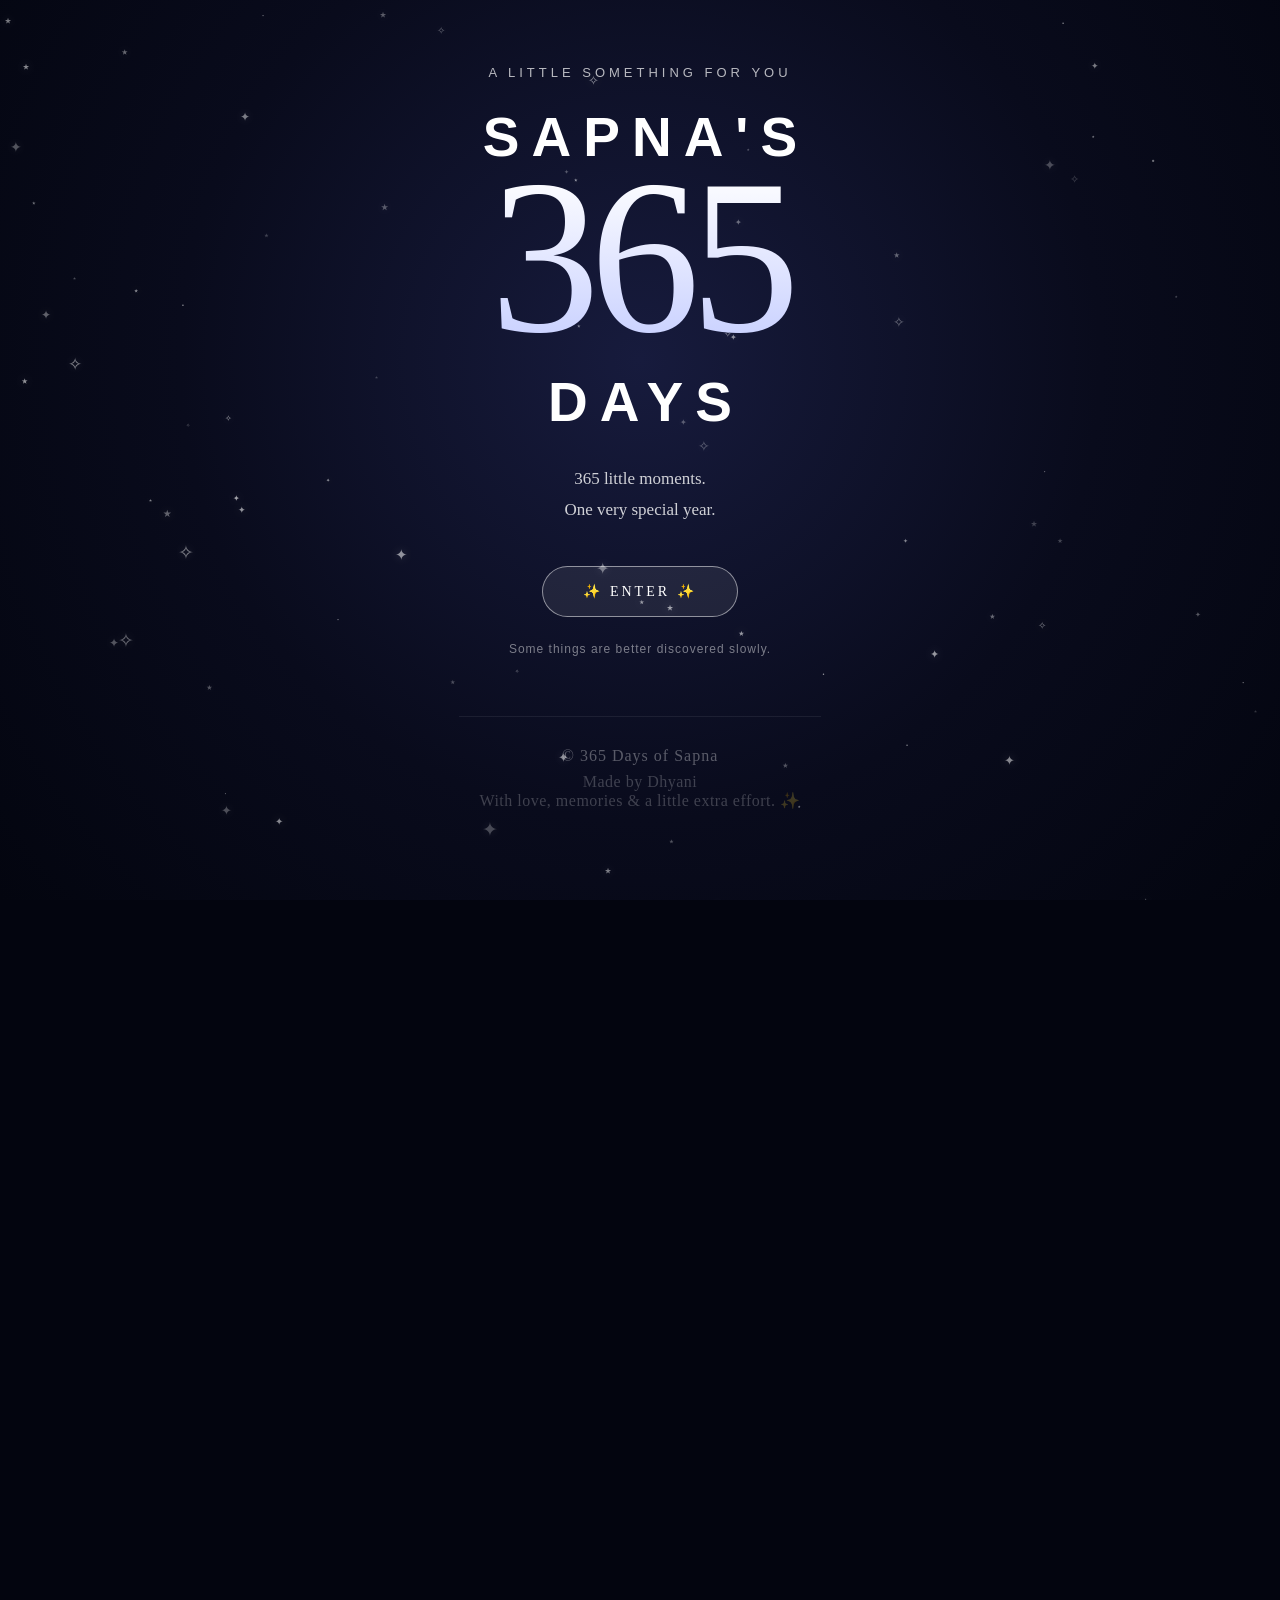
==== index.html @ 316f8551 "Secret Home Navigation Button" ====
<!DOCTYPE html>

<html lang="en">

<head>


<meta charset="UTF-8">

<meta name="viewport" content="width=device-width, initial-scale=1.0">

<title>365 Days of Sapna</title>

<link rel="stylesheet" href="style.css">


</head>

<body>


<!-- =========================
     LANDING PAGE
     ========================= -->

<main class="landing-page">

    <div class="stars"></div>

    <section class="intro">

        <p class="small-text">
            A little something for you
        </p>

        <h2>
            SAPNA'S
        </h2>

        <h1>
            365
        </h1>

        <h2>
            DAYS
        </h2>

        <p class="subtitle">
            365 little moments.<br>
            <!-- 365 little surprises.<br> -->
            One very special year.
        </p>

        <button id="enterButton">
            ✨ ENTER ✨
        </button>

        <p class="secret-text">
            Some things are better discovered slowly.
        </p>

        <footer class="site-footer">

            <p>
                © 365 Days of Sapna
            </p>

            <p class="footer-credit">
                Made by Dhyani <br>
                With love, memories & a little extra effort. ✨
            </p>

        </footer>

    </section>

</main>



<!-- =========================
     SECRET HOME
     ========================= -->

<section id="secretHome" class="secret-home">

    <div class="home-stars"></div>

    <div class="home-content">

        <!-- WELCOME -->

        <p class="welcome-small">
            Welcome to your little corner of the internet
        </p>

        <h1>
            This is<br>
            <span>ours.</span>
        </h1>

        <p class="welcome-message">
            I could have given you something that lasts a day.
            <br>
            Instead, I wanted to give you a whole year.
        </p>

        <div class="home-line"></div>



        <!-- =========================
             YEAR PROGRESS
             ========================= -->

        <div class="progress-section">

            <p class="progress-label">
                OUR YEAR
            </p>

            <div class="progress-number">

                <span id="unlockedCount">
                    1
                </span>

                <span class="progress-total">
                    / 365
                </span>

            </div>

            <div class="progress-bar">

                <div id="progressFill"></div>

            </div>

            <p class="progress-text">
                little moments unlocked
            </p>

        </div>



        <!-- =========================
             TODAY'S SURPRISE
             ========================= -->

        <div class="today-surprise">

            <p class="today-label">
                ✦ TODAY'S LITTLE SURPRISE ✦
            </p>

            <div class="today-day">
                DAY <span id="todayDay">1</span>
            </div>

            <div class="today-icon">
                🎁
            </div>

            <h2 id="todayTitle">
                Something is waiting for you...
            </h2>

            <p id="todayDescription">
                A tiny surprise for today. 💌
            </p>

            <button id="todayButton" class="today-button">
                OPEN TODAY'S SURPRISE ✨
            </button>

        </div>



        <!-- =========================
             EXPLORE YEAR
             ========================= -->

        <button id="daysButton" class="days-button">
            📅 EXPLORE YEAR
        </button>



        <!-- =========================
             OPEN WHEN
             ========================= -->

        <section class="open-when-section">

            <p class="section-label">
                ✦ A FEW LETTERS FOR YOU ✦
            </p>

            <h2>
                Open When...
            </h2>

            <p class="section-intro">
                For the days when you need a little something.
            </p>

            <div class="letters-grid">


                <button class="letter-card" data-letter="sad">

                    <span class="letter-icon">
                        💌
                    </span>

                    <span class="letter-title">
                        You're feeling sad
                    </span>

                    <span class="letter-hint">
                        open me gently
                    </span>

                </button>



                <button class="letter-card" data-letter="happy">

                    <span class="letter-icon">
                        🌷
                    </span>

                    <span class="letter-title">
                        You're really happy
                    </span>

                    <span class="letter-hint">
                        save some of it for me
                    </span>

                </button>



                <button class="letter-card" data-letter="angry">

                    <span class="letter-icon">
                        🌙
                    </span>

                    <span class="letter-title">
                        You're angry
                    </span>

                    <span class="letter-hint">
                        read this after you breathe
                    </span>

                </button>



                <button class="letter-card" data-letter="missing">

                    <span class="letter-icon">
                        🫶
                    </span>

                    <span class="letter-title">
                        You miss me
                    </span>

                    <span class="letter-hint">
                        just a little reminder
                    </span>

                </button>



                <button class="letter-card" data-letter="celebrating">

                    <span class="letter-icon">
                        🥂
                    </span>

                    <span class="letter-title">
                        You have something to celebrate
                    </span>

                    <span class="letter-hint">
                        this deserves a smile
                    </span>

                </button>



                <button class="letter-card" data-letter="reminder">

                    <span class="letter-icon">
                        ✨
                    </span>

                    <span class="letter-title">
                        You need a reminder
                    </span>

                    <span class="letter-hint">
                        of how wonderful you are
                    </span>

                </button>


            </div>

        </section>



        <!-- =========================
             MEMORY MUSEUM
             ========================= -->

        <section class="memory-museum-section">

            <p class="section-label">
                ✦ OUR LITTLE ARCHIVE ✦
            </p>

            <h2>
                Memory Museum
            </h2>

            <div class="museum-search">

                <span class="museum-search-icon">
                    🔍
                </span>

                <input
                    type="text"
                    id="memorySearch"
                    placeholder="Search our memories..."
                    autocomplete="off"
                >

                <button
                    id="clearMemorySearch"
                    class="clear-memory-search"
                    type="button"
                >
                    ×
                </button>

            </div>

            <p class="section-intro">
                A collection of little moments you decided to keep.
            </p>


            <div id="memoryMuseum" class="memory-museum">

                <div class="empty-museum">

                    <div class="empty-museum-icon">
                        🏛️
                    </div>

                    <h3>
                        Nothing here yet...
                    </h3>

                    <p>
                        Your little memories will slowly find their way here.
                    </p>

                </div>

            </div>

        </section>



        <!-- =========================
             OUR SOUNDTRACK
             ========================= -->

        <section class="soundtrack-section">

            <p class="section-label">
                ✦ THE SOUNDTRACK OF US ✦
            </p>

            <h2>
                Our Soundtrack
            </h2>

            <p class="section-intro">
                I didn't want to choose songs for us.
                I wanted to see which ones you would choose.
            </p>


            <div class="soundtrack-note">

                <div class="soundtrack-icon">
                    🎧
                </div>

                <p>
                    Add a song whenever you find one that
                    reminds you of a moment, a mood, a day,
                    or absolutely nothing at all. 😂
                </p>

            </div>


            <button id="addSongButton" class="add-song-button">
                ＋ ADD A SONG
            </button>


            <div id="soundtrackList" class="soundtrack-list">

                <div class="empty-soundtrack">

                    <div class="empty-soundtrack-icon">
                        🎵
                    </div>

                    <h3>
                        Our first song is waiting...
                    </h3>

                    <p>
                        Maybe you'll find it today.
                    </p>

                </div>

            </div>

        </section>



        <!-- =========================
             OUR LITTLE BUCKET LIST
             ========================= -->

        <section class="bucket-list-section">

            <p class="section-label">
                ✦ THINGS WE SHOULD DO SOMEDAY ✦
            </p>

            <h2>
                Our Little Bucket List
            </h2>

            <p class="section-intro">
                Some plans are better when neither person
                knows exactly when they'll happen.
            </p>


            <div class="bucket-card">

                <div class="bucket-icon">
                    🪣
                </div>

                <h3>
                    OUR BUCKET LIST
                </h3>

                <p class="bucket-intro">
                    What should we do together before
                    this year ends?
                </p>


                <div class="bucket-progress">

                    <span id="bucketProgressText">
                        0 / 0 completed
                    </span>

                    <div class="bucket-progress-bar">

                        <div
                            id="bucketProgressFill"
                            class="bucket-progress-fill"
                        ></div>

                    </div>

                </div>


                <button
                    id="addBucketItem"
                    class="add-bucket-button"
                >
                    ＋ ADD SOMETHING
                </button>

            </div>



            <div id="bucketList" class="bucket-list">

                <div class="empty-bucket">

                    <div class="empty-bucket-icon">
                        ✨
                    </div>

                    <h3>
                        Nothing on the list yet...
                    </h3>

                    <p>
                        Maybe your first adventure is
                        waiting to be added.
                    </p>

                </div>

            </div>

        </section>



        <!-- =========================
             YEAR STATISTICS
             ========================= -->

        <section class="year-stats-section">

            <p class="section-label">
                ✦ OUR YEAR IN NUMBERS ✦
            </p>

            <h2>
                Little Things We Collected
            </h2>

            <p class="section-intro">
                Somehow, all these little moments
                became a whole year.
            </p>


            <div class="stats-grid">

                <!-- DAYS UNLOCKED -->

                <div class="stat-card">

                    <div class="stat-icon">
                        📅
                    </div>

                    <span
                        id="statsDaysUnlocked"
                        class="stat-number"
                    >
                        0
                    </span>

                    <p class="stat-label">
                        DAYS UNLOCKED
                    </p>

                </div>


                <!-- MEMORIES -->

                <div class="stat-card">

                    <div class="stat-icon">
                        💌
                    </div>

                    <span
                        id="statsMemories"
                        class="stat-number"
                    >
                        0
                    </span>

                    <p class="stat-label">
                        MEMORIES MADE
                    </p>

                </div>


                <!-- PHOTOS -->

                <div class="stat-card">

                    <div class="stat-icon">
                        📸
                    </div>

                    <span
                        id="statsPhotos"
                        class="stat-number"
                    >
                        0
                    </span>

                    <p class="stat-label">
                        PHOTOS COLLECTED
                    </p>

                </div>


                <!-- SONGS -->

                <div class="stat-card">

                    <div class="stat-icon">
                        🎵
                    </div>

                    <span
                        id="statsSongs"
                        class="stat-number"
                    >
                        0
                    </span>

                    <p class="stat-label">
                        SONGS ADDED
                    </p>

                </div>


                <!-- COMPLETED PLANS -->

                <div class="stat-card">

                    <div class="stat-icon">
                        🪣
                    </div>

                    <span
                        id="statsPlansCompleted"
                        class="stat-number"
                    >
                        0
                    </span>

                    <p class="stat-label">
                        PLANS COMPLETED
                    </p>

                </div>


                <!-- PLANS WAITING -->

                <div class="stat-card">

                    <div class="stat-icon">
                        ✨
                    </div>

                    <span
                        id="statsPlansWaiting"
                        class="stat-number"
                    >
                        0
                    </span>

                    <p class="stat-label">
                        PLANS WAITING
                    </p>

                </div>

            </div>


            <!-- YEAR PROGRESS -->

            <div class="year-progress-card">

                <div class="year-progress-heading">

                    <span>
                        OUR YEAR
                    </span>

                    <span id="statsYearProgress">
                        0 / 365
                    </span>

                </div>

                <div class="year-progress-track">

                    <div
                        id="statsYearProgressFill"
                        class="year-progress-fill"
                    ></div>

                </div>

                <p>
                    One little day at a time. ✨
                </p>

            </div>

        </section>



        <!-- =========================
             BACKUP & RESTORE
             ========================= -->

        <section class="backup-section">

            <p class="section-label">
                ✦ KEEP OUR YEAR SAFE ✦
            </p>

            <h2>
                Our Little Time Capsule
            </h2>

            <p class="section-intro">
                This little corner lives in your browser,
                so you can save a copy of everything we've
                collected here.
            </p>

            <div class="backup-card">

                <div class="backup-icon">
                    💾
                </div>

                <h3>
                    SAVE OUR YEAR
                </h3>

                <p class="backup-description">
                    Keep a backup of your memories, photos,
                    songs and bucket-list plans.
                </p>

                <button
                    id="backupButton"
                    class="backup-button"
                >
                    💾 BACK UP OUR YEAR
                </button>

                <button
                    id="restoreButton"
                    class="restore-button"
                >
                    ↩ RESTORE A BACKUP
                </button>

                <input
                    type="file"
                    id="restoreFile"
                    accept=".json"
                    hidden
                >

                <p
                    id="backupStatus"
                    class="backup-status"
                ></p>

            </div>

        </section>



        <!-- =========================
             DAY 365 FINALE
             ========================= -->

        <section
            id="finaleSection"
            class="finale-section"
        >

            <div class="finale-card">


                <p class="section-label">
                    ✦ THE LAST PAGE ✦
                </p>


                <div class="finale-icon">
                    🎉
                </div>


                <p class="finale-day">
                    DAY 365
                </p>


                <h2>
                    You made it<br>
                    through the whole year.
                </h2>


                <div class="finale-line"></div>


                <p class="finale-message">

                    365 days ago, this little corner
                    of the internet was just an idea.

                    <br><br>

                    And somehow, it became a whole year
                    of tiny surprises, random thoughts,
                    memories, songs, plans and moments.

                    <br><br>

                    Thank you for being here for all of it. ❤️

                </p>



                <div class="finale-stats">


                    <div class="finale-stat">

                        <span id="finaleMemories">
                            0
                        </span>

                        <small>
                            MEMORIES
                        </small>

                    </div>



                    <div class="finale-stat">

                        <span id="finaleSongs">
                            0
                        </span>

                        <small>
                            SONGS
                        </small>

                    </div>



                    <div class="finale-stat">

                        <span id="finaleBucket">
                            0
                        </span>

                        <small>
                            PLANS COMPLETED
                        </small>

                    </div>


                </div>



                <button
                    id="replayYearButton"
                    class="replay-year-button"
                >
                    ↺ REPLAY OUR YEAR
                </button>



                <p class="finale-footer">

                    Some years are measured in days.<br>

                    This one will be measured in memories. ✨

                </p>


            </div>

        </section>



        <!-- =========================
             COPYRIGHT
             ========================= -->

        <footer class="site-footer">

            <p>
                © 365 Days of Sapna
            </p>

            <p class="footer-credit">
                Made by Dhyani <br>
                With love, memories & a little extra effort. ✨
            </p>

        </footer>


    </div>

    <!-- =========================
     QUICK NAVIGATION
     ========================= -->

<button
    id="quickNavButton"
    class="quick-nav-button"
    type="button"
    aria-label="Open quick navigation"
>
    ☰
</button>

<div
    id="quickNavMenu"
    class="quick-nav-menu"
>

    <div class="quick-nav-header">
        <span>OUR YEAR</span>

        <button
            id="closeQuickNav"
            class="close-quick-nav"
            type="button"
        >
            ×
        </button>
    </div>


    <button
        class="quick-nav-item"
        data-target="today"
    >
        🎁 Today's Surprise
    </button>


    <button
        class="quick-nav-item"
        data-target="days"
    >
        📅 Explore Our Year
    </button>


    <button
        class="quick-nav-item"
        data-target="openWhen"
    >
        💌 Open When...
    </button>


    <button
        class="quick-nav-item"
        data-target="museum"
    >
        🏛️ Memory Museum
    </button>


    <button
        class="quick-nav-item"
        data-target="soundtrack"
    >
        🎧 Our Soundtrack
    </button>


    <button
        class="quick-nav-item"
        data-target="bucket"
    >
        🪣 Bucket List
    </button>


    <button
        class="quick-nav-item"
        data-target="stats"
    >
        📊 Year Statistics
    </button>


    <button
        class="quick-nav-item"
        data-target="backup"
    >
        💾 Time Capsule
    </button>

</div>

</section>





<!-- =========================
     365 DAYS CALENDAR
     ========================= -->

<section id="daysPage" class="days-page">

    <div class="days-header">

        <p class="welcome-small">
            OUR YEAR
        </p>

        <h2>
            365 DAYS OF US
        </h2>

        <p>
            One little surprise at a time.
        </p>


        <div class="calendar-progress">

            <span id="calendarCount">
                1
            </span>

            <span>
                / 365 unlocked
            </span>

        </div>

    </div>


    <div id="monthsContainer"></div>


    <button
        id="backButton"
        class="back-button"
    >
        ← BACK
    </button>

</section>



<!-- =========================
     DAILY SURPRISE MODAL
     ========================= -->

<div
    id="surpriseModal"
    class="surprise-modal"
>

    <div class="surprise-card">


        <button
            id="closeSurprise"
            class="close-surprise"
        >
            ×
        </button>


        <div class="surprise-progress">

            <p class="surprise-day">
                ✦ DAY <span id="surpriseDay">1</span> OF 365 ✦
            </p>

            <div class="surprise-progress-track">

                <div
                    id="surpriseProgressFill"
                    class="surprise-progress-fill"
                ></div>

            </div>

        </div>


        <div class="envelope-icon">
            💌
        </div>


        <h2 id="surpriseTitle">
            A little note for you
        </h2>


        <div class="surprise-line"></div>


        <p
            id="surpriseMessage"
            class="surprise-message"
        >
            This is where your first message will appear.
        </p>


        <p class="surprise-signature">
            — from someone who is very glad you're here
        </p>


        <div class="day-navigation">

            <button
                id="previousDay"
                class="day-nav-button"
            >
                ← PREVIOUS
            </button>

            <span id="navigationDay">
                DAY 1
            </span>

            <button
                id="nextDay"
                class="day-nav-button"
            >
                NEXT →
            </button>

        </div>



        <!-- DAILY MEMORY RESPONSE -->

        <div class="memory-response">

            <div class="response-divider"></div>


            <p class="response-label">
                ✦ YOUR TURN ✦
            </p>


            <h3>
                What do you want to remember about today?
            </h3>


            <textarea
                id="dailyResponse"
                placeholder="Write something for future-you... 💭"
                maxlength="1000"
            ></textarea>


            <label
                for="dailyPhoto"
                class="photo-upload"
            >
                📸 ADD A PHOTO
            </label>


            <input
                type="file"
                id="dailyPhoto"
                accept="image/*"
                hidden
            >


            <p
                id="photoName"
                class="photo-name"
            ></p>


            <img
                id="dailyPhotoPreview"
                class="daily-photo-preview"
                alt="Selected memory photo"
            >


            <button
                id="removePhoto"
                class="remove-photo-button"
            >
                ✕ REMOVE PHOTO
            </button>


            <button
                id="saveMemory"
                class="save-memory-button"
            >
                SAVE THIS MEMORY ✨
            </button>


            <p
                id="memorySaved"
                class="memory-saved"
            >
                ✓ Memory saved
            </p>

        </div>

    </div>

</div>



<!-- =========================
     OPEN WHEN MODAL
     ========================= -->

<div
    id="letterModal"
    class="letter-modal"
>

    <div class="letter-paper">


        <button
            id="closeLetter"
            class="close-letter"
        >
            ×
        </button>


        <p class="letter-small">
            OPEN WHEN...
        </p>


        <div class="letter-envelope">
            💌
        </div>


        <h2 id="letterTitle">
            You're feeling sad
        </h2>


        <div class="letter-divider"></div>


        <p
            id="letterMessage"
            class="letter-message"
        >
            Your letter will appear here.
        </p>


        <p class="letter-signature">
            — always, in one way or another
        </p>

    </div>

</div>



<!-- =========================
     ADD SONG MODAL
     ========================= -->

<div
    id="songModal"
    class="song-modal"
>

    <div class="song-card">


        <button
            id="closeSongModal"
            class="close-song"
        >
            ×
        </button>


        <p class="song-small">
            ✦ ADD TO OUR SOUNDTRACK ✦
        </p>


        <div class="song-big-icon">
            🎵
        </div>


        <h2>
            A song for us
        </h2>


        <p class="song-form-intro">
            Add a song whenever you feel like it.
        </p>


        <input
            type="text"
            id="songTitle"
            class="song-input"
            placeholder="Song title"
            maxlength="100"
        >


        <input
            type="text"
            id="songArtist"
            class="song-input"
            placeholder="Artist"
            maxlength="100"
        >


        <input
            type="url"
            id="songLink"
            class="song-input"
            placeholder="Spotify / YouTube link (optional)"
        >


        <textarea
            id="songReason"
            class="song-reason"
            placeholder="Why did you add this song? 💭"
            maxlength="500"
        ></textarea>


        <button
            id="saveSong"
            class="save-song-button"
        >
            ADD TO OUR SOUNDTRACK ✨
        </button>

    </div>

</div>



<!-- =========================
     BUCKET LIST MODAL
     ========================= -->

<div
    id="bucketModal"
    class="bucket-modal"
>

    <div class="bucket-form-card">


        <button
            id="closeBucketModal"
            class="close-bucket"
        >
            ×
        </button>


        <p class="bucket-small">
            ✦ ADD TO OUR BUCKET LIST ✦
        </p>


        <div class="bucket-big-icon">
            🪣
        </div>


        <h2>
            Something we should do
        </h2>


        <p class="bucket-form-intro">
            What is one thing you'd love
            for us to do together?
        </p>


        <textarea
            id="bucketItemInput"
            class="bucket-item-input"
            placeholder="Write your idea here... ✨"
            maxlength="200"
        ></textarea>


        <button
            id="saveBucketItem"
            class="save-bucket-button"
        >
            ADD TO OUR LIST ✨
        </button>

    </div>

</div>



<!-- =========================
     JAVASCRIPT
     ========================= -->

<script src="data/surprises.js"></script>

<script src="script.js"></script>

</body>

</html>
---- style.css ----
/* =========================
   GLOBAL
========================= */

* {
    margin: 0;
    padding: 0;
    box-sizing: border-box;
}

html {
    scroll-behavior: smooth;
}

body {
    margin: 0;
    min-height: 100vh;
    font-family: Georgia, serif;
    color: white;
    background: #03050f;
}


/* =========================
   LANDING PAGE
========================= */

.landing-page {
    position: fixed;
    inset: 0;
    width: 100%;
    height: 100vh;

    display: flex;
    align-items: center;
    justify-content: center;

    overflow: hidden;

    background:
        radial-gradient(circle at 50% 40%,
            #171b3d 0%,
            #090b1c 55%,
            #03050f 100%);

    z-index: 1;

    opacity: 1;
    visibility: visible;

    transition:
        opacity 0.8s ease,
        visibility 0.8s ease;
}

.landing-page.hidden {
    opacity: 0;
    visibility: hidden;
    pointer-events: none;
}


/* =========================
   LANDING CONTENT
========================= */

.intro {
    position: relative;
    z-index: 2;

    text-align: center;
    padding: 30px;

    animation: fadeIn 2s ease;
}

.small-text {
    font-family: Arial, sans-serif;
    font-size: 13px;
    letter-spacing: 4px;
    text-transform: uppercase;
    opacity: 0.7;
    margin-bottom: 20px;
}

/* .intro h1 {
    font-size: clamp(110px, 25vw, 220px);
    line-height: 0.8;
    font-weight: normal;
    letter-spacing: -10px;

    background: linear-gradient(180deg,
            #ffffff,
            #c8d0ff);

    -webkit-background-clip: text;
    -webkit-text-fill-color: transparent;
} */

.intro h1 {
    font-family: inherit;
    font-size: clamp(110px, 25vw, 220px);
    line-height: 0.8;
    font-weight: normal;
    letter-spacing: -10px;

    background: linear-gradient(180deg,
            #ffffff,
            #c8d0ff);

    -webkit-background-clip: text;
    -webkit-text-fill-color: transparent;
    background-clip: text;
}

.intro h2 {
    font-family: Arial, sans-serif;
    font-size: clamp(25px, 6vw, 55px);
    letter-spacing: 12px;
    margin-top: 25px;
    margin-left: 12px;
}

.subtitle {
    font-size: 17px;
    line-height: 1.8;
    opacity: 0.8;
    margin-top: 30px;
}


/* =========================
   BUTTONS
========================= */

button {
    margin-top: 40px;
    padding: 16px 40px;

    border: 1px solid rgba(255, 255, 255, 0.5);
    border-radius: 50px;

    background: rgba(255, 255, 255, 0.08);
    color: white;

    font-family: inherit;
    font-size: 14px;
    letter-spacing: 3px;

    cursor: pointer;

    transition: all 0.3s ease;
}

button:hover {
    background: rgba(255, 255, 255, 0.2);
    transform: scale(1.08);

    box-shadow:
        0 0 30px rgba(255, 255, 255, 0.15);
}

.secret-text {
    margin-top: 25px;
    font-size: 12px;
    opacity: 0.45;

    font-family: Arial, sans-serif;
    letter-spacing: 1px;
}


/* =========================
   LANDING PAGE STARS
   ========================= */

.stars {
    position: absolute;
    inset: 0;

    width: 100%;
    height: 100%;

    overflow: hidden;
    pointer-events: none;

    z-index: 0;
}

.star {
    position: absolute;

    color: #ffffff;

    font-size: var(--star-size);
    opacity: var(--star-opacity);

    animation:
        starFloat var(--star-duration) ease-in-out infinite;

    animation-delay: var(--star-delay);

    text-shadow:
        0 0 8px rgba(255, 255, 255, 0.35);
}


/* Different star shapes */

.star:nth-child(3n) {
    color: rgba(255, 255, 255, 0.9);
}

.star:nth-child(4n) {
    font-size: calc(var(--star-size) * 0.7);
}

.star:nth-child(5n) {
    font-size: calc(var(--star-size) * 1.25);
}


/* Gentle floating movement */

@keyframes starFloat {

    0%,
    100% {
        transform: translate3d(0, 0, 0);
    }

    50% {
        transform: translate3d(var(--float-x),
                var(--float-y),
                0);
    }

}


/* =========================
   SECRET HOME
========================= */

/* =========================
   SECRET HOME
   ========================= */

.secret-home {

    position: fixed;
    inset: 0;

    width: 100%;
    height: 100%;

    display: block;

    padding: 60px 20px;

    box-sizing: border-box;

    overflow-y: auto;
    overflow-x: hidden;

    background:
        radial-gradient(circle at top,
            #171b3d 0%,
            #090b1c 55%,
            #03050f 100%);

    opacity: 0;
    visibility: hidden;
    pointer-events: none;

    z-index: 10;

    transition:
        opacity 0.8s ease,
        visibility 0.8s ease;
}

.secret-home.active {

    opacity: 1;
    visibility: visible;
    pointer-events: auto;
}

.secret-home.active {
    opacity: 1;
    visibility: visible;
    pointer-events: auto;
}


/* =========================
   SECRET HOME CONTENT
========================= */

.home-content {
    width: min(900px, 100%);

    max-width: 900px;

    padding: 30px;

    text-align: center;

    margin: 0 auto;

    box-sizing: border-box;
}

.welcome-small {
    font-family: Arial, sans-serif;

    font-size: 12px;
    letter-spacing: 3px;

    text-transform: uppercase;

    opacity: 0.55;

    margin-bottom: 30px;
}

.home-content h1 {
    font-size: clamp(55px, 12vw, 110px);

    line-height: 0.95;

    letter-spacing: -3px;

    font-weight: normal;

    background: linear-gradient(180deg,
            #ffffff,
            #b9c3ff);

    -webkit-background-clip: text;
    -webkit-text-fill-color: transparent;
}

.home-content h1 span {
    font-style: italic;
}

.welcome-message {
    margin-top: 35px;

    font-size: 17px;
    line-height: 1.8;

    opacity: 0.75;
}

.home-line {
    width: 60px;
    height: 1px;

    background: rgba(255, 255, 255, 0.4);

    margin: 35px auto;
}


/* =========================
   PROGRESS
========================= */

.progress-section {
    margin-top: 30px;
}

.progress-label {
    font-family: Arial, sans-serif;

    font-size: 11px;
    letter-spacing: 4px;

    opacity: 0.45;
}

.progress-number {
    margin-top: 10px;

    font-family: Arial, sans-serif;
    font-size: 32px;
}

.progress-total {
    opacity: 0.35;
}

.progress-bar {
    width: min(300px, 80vw);
    height: 4px;

    background: rgba(255, 255, 255, 0.1);

    border-radius: 10px;

    margin: 15px auto;

    overflow: hidden;
}

#progressFill {
    height: 100%;
    width: 0%;

    background: white;

    transition: width 0.8s ease;
}

.progress-text {
    font-size: 11px;
    opacity: 0.35;
}

.days-button {
    margin-top: 35px;
}

.coming-soon {
    margin-top: 30px;

    font-size: 13px;
    letter-spacing: 1px;

    opacity: 0.4;
}


/* =========================
   TODAY'S SURPRISE
========================= */

.today-surprise {
    width: min(500px, 100%);

    margin: 45px auto 20px;

    padding: 35px 25px;

    text-align: center;

    border-radius: 28px;

    background: rgba(255, 255, 255, 0.055);

    border: 1px solid rgba(255, 255, 255, 0.15);

    box-shadow:
        0 20px 60px rgba(0, 0, 0, 0.25),
        0 0 35px rgba(160, 140, 255, 0.08);

    backdrop-filter: blur(10px);
}

.today-label {
    font-size: 0.7rem;

    letter-spacing: 3px;

    opacity: 0.6;

    margin-bottom: 18px;
}

.today-day {
    font-size: 0.9rem;

    letter-spacing: 2px;

    opacity: 0.7;
}

.today-icon {
    font-size: 3.5rem;

    margin: 15px 0;
}

.today-surprise h2 {
    font-size: 1.5rem;

    margin-bottom: 10px;
}

.today-surprise>p:not(.today-label) {
    color: rgba(255, 255, 255, 0.65);
}

.today-button {
    margin-top: 22px;

    padding: 13px 24px;

    border: 1px solid rgba(255, 255, 255, 0.25);

    border-radius: 30px;

    background: rgba(255, 255, 255, 0.1);

    color: white;

    font-family: inherit;

    cursor: pointer;

    transition: all 0.3s ease;
}

.today-button:hover {
    transform: translateY(-3px);

    background: rgba(255, 255, 255, 0.17);

    box-shadow:
        0 10px 30px rgba(0, 0, 0, 0.25),
        0 0 25px rgba(170, 150, 255, 0.2);
}

.today-button:active {
    transform: scale(0.96);
}


/* =========================
   365 DAYS PAGE
========================= */

.days-page {
    position: fixed;
    inset: 0;

    width: 100%;
    height: 100vh;

    background:
        radial-gradient(circle at 20% 10%,
            #303c6c,
            transparent 35%),
        #080b19;

    color: white;

    overflow-y: auto;
    overflow-x: hidden;

    padding: 50px 25px 100px;

    opacity: 0;
    visibility: hidden;

    transform: translateY(30px);

    transition:
        opacity 0.8s ease,
        transform 0.8s ease,
        visibility 0.8s;

    z-index: 20;
}

.days-page.active {
    opacity: 1;
    visibility: visible;

    transform: translateY(0);
}


/* =========================
   DAYS HEADER
========================= */

.days-header {
    text-align: center;

    max-width: 700px;

    margin: 0 auto 50px;
}

.days-header h1 {
    font-family: Georgia, serif;

    font-size: clamp(35px, 8vw, 65px);

    font-weight: normal;

    letter-spacing: 5px;

    margin: 20px 0;
}

.days-header p {
    opacity: 0.6;
}

.days-header span {
    opacity: 0.6;
}


/* =========================
   CALENDAR PROGRESS
========================= */

.calendar-progress {
    margin-top: 25px;

    font-family: Arial, sans-serif;

    font-size: 13px;

    letter-spacing: 2px;

    opacity: 0.7;
}


/* =========================
   MONTH CONTAINER
========================= */

#monthsContainer {
    width: min(1000px, 100%);

    margin: 40px auto;
}


/* =========================
   MONTH
========================= */

.month-section {
    margin-bottom: 60px;

    text-align: center;
}

.month-section h2 {
    font-family: Georgia, serif;

    font-size: 2rem;

    font-weight: normal;

    letter-spacing: 2px;

    margin-bottom: 8px;

    color: white;
}

.month-section>p {
    color: rgba(255, 255, 255, 0.6);

    font-size: 0.95rem;

    margin-bottom: 25px;
}


/* =========================
   MONTH GRID
========================= */

.month-grid {
    display: grid;

    grid-template-columns: repeat(7, 1fr);

    gap: 10px;

    max-width: 650px;

    margin: auto;
}


/* =========================
   DAY CARD
========================= */

.month-grid .day {
    position: relative;

    min-height: 85px;

    padding: 12px 6px;

    border-radius: 18px;

    display: flex;

    flex-direction: column;

    align-items: center;

    justify-content: center;

    transition:
        transform 0.3s ease,
        box-shadow 0.3s ease,
        border-color 0.3s ease,
        background 0.3s ease;

    overflow: hidden;
}


/* =========================
   DAY NUMBER
========================= */

.month-grid .day-number {
    font-family: Arial, sans-serif;

    font-size: 1.25rem;

    font-weight: 600;

    line-height: 1;

    margin-bottom: 4px;
}


/* =========================
   DAY LABEL
========================= */

.month-grid .day small {
    font-size: 0.55rem;

    letter-spacing: 1px;

    text-transform: uppercase;

    opacity: 0.55;

    margin-bottom: 5px;
}


/* =========================
   DAY ICON
========================= */

.month-grid .day-icon {
    font-size: 1.15rem;

    line-height: 1;
}


/* =========================
   UNLOCKED DAY
========================= */

.month-grid .day.unlocked {
    cursor: pointer;

    background: rgba(255, 255, 255, 0.08);

    border: 1px solid rgba(255, 255, 255, 0.22);

    box-shadow:
        0 8px 25px rgba(0, 0, 0, 0.25),
        0 0 18px rgba(150, 130, 255, 0.12);
}

.month-grid .day.unlocked:hover {
    transform: translateY(-6px) scale(1.04);

    background: rgba(255, 255, 255, 0.14);

    border-color: rgba(255, 255, 255, 0.45);

    box-shadow:
        0 15px 35px rgba(0, 0, 0, 0.35),
        0 0 30px rgba(170, 150, 255, 0.25);
}

.month-grid .day.unlocked:active {
    transform: scale(0.94);
}

.month-grid .day.unlocked::before {
    content: "";

    position: absolute;

    width: 45px;
    height: 45px;

    border-radius: 50%;

    background: rgba(180, 160, 255, 0.12);

    filter: blur(15px);

    pointer-events: none;
}


/* =========================
   LOCKED DAY
========================= */

.month-grid .day.locked {
    opacity: 0.42;

    cursor: not-allowed;

    background: rgba(255, 255, 255, 0.025);

    border: 1px solid rgba(255, 255, 255, 0.08);
}


/* =========================
   BACK BUTTON
========================= */

/* .back-button {
    display: block;

    margin: 0 auto 35px;

    padding: 12px 30px;

    background: transparent;

    border: 1px solid rgba(255, 255, 255, 0.2);

    color: white;

    border-radius: 30px;

    cursor: pointer;

    letter-spacing: 2px;
} */

.back-button {

    position: fixed;

    top: 20px;
    left: 20px;

    display: block;

    padding: 11px 22px;

    background: rgba(23, 28, 53, 0.88);

    border: 1px solid rgba(255, 255, 255, 0.25);

    color: white;

    border-radius: 30px;

    cursor: pointer;

    letter-spacing: 2px;

    z-index: 100;

    backdrop-filter: blur(10px);

    box-shadow:
        0 4px 20px rgba(0, 0, 0, 0.25);

}

@media (max-width: 600px) {

    .back-button {

        top: 15px;
        left: 15px;

        padding: 10px 18px;

        font-size: 0.8rem;

    }

}


/* =========================
   DAILY SURPRISE MODAL
========================= */

.surprise-modal {
    position: fixed;

    inset: 0;

    background: rgba(3, 5, 15, 0.92);

    backdrop-filter: blur(12px);

    display: flex;

    align-items: center;

    justify-content: center;

    padding: 25px;

    opacity: 0;

    visibility: hidden;

    transition: all 0.5s ease;

    z-index: 100;
}

.surprise-modal.active {
    opacity: 1;

    visibility: visible;
}


/* =========================
   SURPRISE CARD
========================= */

.surprise-card {
    position: relative;

    width: min(500px, 100%);

    padding: 55px 40px;

    text-align: center;

    border-radius: 25px;

    background: #171c35;

    border: 1px solid rgba(255, 255, 255, 0.25);

    box-shadow:
        0 30px 80px rgba(0, 0, 0, 0.7),
        0 0 40px rgba(100, 110, 180, 0.15);

    transform: translateY(25px) scale(0.95);

    transition: all 0.5s ease;

    color: #ffffff;

    max-height: 85vh;

    overflow-y: auto;

    box-sizing: border-box;

}

.surprise-modal.active .surprise-card {
    transform: translateY(0) scale(1);
}


/* =========================
   CLOSE SURPRISE
========================= */

.close-surprise {
    position: absolute;

    top: 15px;
    right: 20px;

    width: 35px;
    height: 35px;

    margin: 0;
    padding: 0;

    border: none;

    background: transparent;

    font-size: 28px;

    color: white;

    opacity: 0.5;
}

.close-surprise:hover {
    opacity: 1;

    transform: none;

    box-shadow: none;
}


/* =========================
   SURPRISE CONTENT
========================= */

.surprise-day {
    font-family: Arial, sans-serif;

    font-size: 11px;

    letter-spacing: 4px;

    opacity: 0.45;
}

.envelope-icon {
    font-size: 55px;

    margin: 25px 0;

    animation: envelopeFloat 3s ease-in-out infinite;
}

.surprise-card h2 {
    font-family: Georgia, serif;

    font-size: 30px;

    font-weight: normal;

    letter-spacing: 0;

    margin: 0;
}

.surprise-line {
    width: 50px;

    height: 1px;

    background: rgba(255, 255, 255, 0.3);

    margin: 25px auto;
}

.surprise-message {
    font-family: Georgia, serif;

    font-size: 18px;

    line-height: 1.9;

    color: rgba(255, 255, 255, 0.9);

    opacity: 1;

    max-width: 400px;

    margin: auto;
}

.surprise-signature {
    margin-top: 30px;

    font-size: 12px;

    font-style: italic;

    opacity: 0.4;
}


/* =========================
   ANIMATIONS
========================= */

@keyframes fadeIn {

    from {
        opacity: 0;

        transform: translateY(20px);
    }

    to {
        opacity: 1;

        transform: translateY(0);
    }
}

@keyframes floatStars {

    0%,
    100% {
        transform: translateY(0);
    }

    50% {
        transform: translateY(-15px);
    }
}

@keyframes envelopeFloat {

    0%,
    100% {
        transform: translateY(0);
    }

    50% {
        transform: translateY(-8px);
    }
}


/* =========================
   MOBILE
========================= */

@media (max-width: 600px) {

    .intro {
        padding: 20px;
    }

    /* .intro h1 {
        font-size: clamp(90px, 25vw, 150px);

        letter-spacing: -6px;
    } */

    @media (max-width: 600px) {

        /* .intro h1 {
            font-family: inherit;
            font-size: clamp(90px, 25vw, 150px);
            letter-spacing: -6px;
        } */

        @media (max-width: 600px) {

            .intro h1 {
                font-family: inherit;
                font-size: 170px;
                line-height: 0.72;
                font-weight: normal;
                letter-spacing: -10px;

                background: linear-gradient(180deg,
                        #ffffff,
                        #c8d0ff);

                -webkit-background-clip: text;
                -webkit-text-fill-color: transparent;
                background-clip: text;

                white-space: nowrap;
                transform: scaleX(1.05);
            }

        }

    }

    .intro h2 {
        font-size: clamp(20px, 6vw, 35px);

        letter-spacing: 7px;

        margin-left: 7px;
    }

    .subtitle {
        font-size: 15px;
    }

    button {
        padding: 14px 35px;
    }


    /* Secret home */

    .secret-home {
        padding: 40px 15px;
    }

    .home-content {
        padding: 20px 10px;
    }

    .home-content h1 {
        font-size: clamp(45px, 12vw, 80px);
    }

    .welcome-message {
        font-size: 15px;
    }


    /* Today's surprise */

    .today-surprise {
        margin-top: 30px;

        padding: 28px 18px;
    }

    .today-icon {
        font-size: 3rem;
    }

    .today-surprise h2 {
        font-size: 1.25rem;
    }


    /* Calendar */

    .days-page {
        padding: 30px 12px 80px;
    }

    .days-header {
        margin-bottom: 35px;
    }

    .days-header h1 {
        font-size: clamp(28px, 8vw, 45px);

        letter-spacing: 3px;
    }

    .month-section {
        margin-bottom: 45px;
    }

    .month-section h2 {
        font-size: 1.5rem;
    }

    .month-grid {
        gap: 5px;
    }

    .month-grid .day {
        min-height: 62px;

        padding: 7px 3px;

        border-radius: 13px;
    }

    .month-grid .day-number {
        font-size: 0.95rem;
    }

    .month-grid .day small {
        font-size: 0.45rem;

        letter-spacing: 0.5px;
    }

    .month-grid .day-icon {
        font-size: 0.9rem;
    }


    /* Surprise modal */

    .surprise-card {
        padding: 45px 25px;
    }

    .surprise-message {
        font-size: 16px;
    }
}

/* =========================
   OPEN WHEN SECTION
========================= */

.open-when-section {
    width: 100%;
    margin: 80px auto 30px;
    text-align: center;
}

.section-label {
    font-family: Arial, sans-serif;
    font-size: 10px;
    letter-spacing: 4px;
    opacity: 0.45;
    margin-bottom: 15px;
}

.open-when-section h2 {
    font-family: Georgia, serif;
    font-size: clamp(35px, 8vw, 55px);
    font-weight: normal;
    letter-spacing: 1px;
    margin: 0 0 12px;
}

.section-intro {
    font-size: 15px;
    line-height: 1.7;
    opacity: 0.5;
    margin-bottom: 35px;
}


/* =========================
   LETTER GRID
========================= */

.letters-grid {
    width: min(700px, 100%);
    margin: auto;

    display: grid;
    grid-template-columns: repeat(2, 1fr);
    gap: 15px;
}


/* =========================
   LETTER CARD
========================= */

.letter-card {
    margin: 0;
    padding: 25px 18px;

    min-height: 170px;

    display: flex;
    flex-direction: column;
    align-items: center;
    justify-content: center;

    border-radius: 20px;

    border: 1px solid rgba(255, 255, 255, 0.13);

    background: rgba(255, 255, 255, 0.045);

    color: white;

    font-family: Georgia, serif;

    letter-spacing: 0;

    transition: all 0.35s ease;
}

.letter-card:hover {
    transform: translateY(-6px);

    background: rgba(255, 255, 255, 0.09);

    border-color: rgba(255, 255, 255, 0.3);

    box-shadow:
        0 15px 40px rgba(0, 0, 0, 0.3),
        0 0 25px rgba(170, 150, 255, 0.12);
}

.letter-icon {
    font-size: 35px;
    margin-bottom: 15px;
}

.letter-title {
    font-size: 17px;
    line-height: 1.4;
}

.letter-hint {
    margin-top: 8px;

    font-family: Arial, sans-serif;

    font-size: 9px;

    letter-spacing: 1.5px;

    text-transform: uppercase;

    opacity: 0.35;
}


/* =========================
   LETTER MODAL
========================= */

.letter-modal {
    position: fixed;

    inset: 0;

    z-index: 110;

    display: flex;

    align-items: center;
    justify-content: center;

    padding: 25px;

    background: rgba(3, 5, 15, 0.94);

    backdrop-filter: blur(15px);

    opacity: 0;
    visibility: hidden;

    transition: all 0.5s ease;
}

.letter-modal.active {
    opacity: 1;
    visibility: visible;
}


/* =========================
   LETTER PAPER
========================= */

.letter-paper {
    position: relative;

    width: min(520px, 100%);

    padding: 55px 40px;

    text-align: center;

    border-radius: 8px;

    background: #f5f0e6;

    color: #29263a;

    box-shadow:
        0 30px 80px rgba(0, 0, 0, 0.6);

    transform: translateY(25px) rotate(-1deg) scale(0.95);

    transition: all 0.5s ease;
}

.letter-modal.active .letter-paper {
    transform: translateY(0) rotate(0deg) scale(1);
}


/* =========================
   CLOSE LETTER
========================= */

.close-letter {
    position: absolute;

    top: 12px;
    right: 15px;

    width: 35px;
    height: 35px;

    margin: 0;
    padding: 0;

    border: none;

    background: transparent;

    color: #29263a;

    font-size: 28px;

    opacity: 0.45;

    letter-spacing: 0;
}

.close-letter:hover {
    background: transparent;

    color: #29263a;

    box-shadow: none;

    transform: none;

    opacity: 1;
}


/* =========================
   LETTER CONTENT
========================= */

.letter-small {
    font-family: Arial, sans-serif;

    font-size: 9px;

    letter-spacing: 4px;

    opacity: 0.45;

    margin-bottom: 20px;
}

.letter-envelope {
    font-size: 45px;

    margin-bottom: 20px;
}

.letter-paper h2 {
    font-family: Georgia, serif;

    font-size: 28px;

    font-weight: normal;

    letter-spacing: 0;

    margin: 0;
}

.letter-divider {
    width: 45px;

    height: 1px;

    background: rgba(41, 38, 58, 0.25);

    margin: 25px auto;
}

.letter-message {
    font-family: Georgia, serif;

    font-size: 17px;

    line-height: 1.9;

    color: #29263a;
}

.letter-signature {
    margin-top: 30px;

    font-family: Georgia, serif;

    font-size: 13px;

    font-style: italic;

    opacity: 0.55;
}


/* =========================
   MOBILE
========================= */

@media (max-width: 600px) {

    .open-when-section {
        margin-top: 60px;
    }

    .letters-grid {
        grid-template-columns: 1fr;
        gap: 12px;
    }

    .letter-card {
        min-height: 140px;
    }

    .letter-paper {
        padding: 45px 25px;
    }

    .letter-paper h2 {
        font-size: 24px;
    }

    .letter-message {
        font-size: 16px;
    }

}

/* =========================
   DAILY MEMORY RESPONSE
========================= */

.memory-response {
    margin-top: 35px;
    padding-top: 5px;
}

.response-divider {
    width: 60px;
    height: 1px;
    margin: 0 auto 25px;

    background: rgba(255, 255, 255, 0.2);
}

.response-label {
    font-family: Arial, sans-serif;
    font-size: 9px;
    letter-spacing: 4px;
    opacity: 0.45;
    margin-bottom: 12px;
}

.memory-response h3 {
    font-family: Georgia, serif;
    font-size: 18px;
    font-weight: normal;
    line-height: 1.5;

    margin: 0 auto 18px;

    color: rgba(255, 255, 255, 0.9);
}


/* =========================
   RESPONSE TEXTAREA
========================= */

#dailyResponse {
    width: 100%;
    min-height: 110px;

    box-sizing: border-box;

    padding: 15px;

    border: 1px solid rgba(255, 255, 255, 0.15);
    border-radius: 14px;

    background: rgba(255, 255, 255, 0.06);

    color: white;

    font-family: Georgia, serif;
    font-size: 15px;
    line-height: 1.6;

    resize: vertical;

    outline: none;

    transition: all 0.3s ease;
}

#dailyResponse::placeholder {
    color: rgba(255, 255, 255, 0.35);
}

#dailyResponse:focus {
    border-color: rgba(255, 255, 255, 0.35);

    background: rgba(255, 255, 255, 0.09);

    box-shadow: 0 0 20px rgba(170, 150, 255, 0.08);
}


/* =========================
   PHOTO BUTTON
========================= */

.photo-upload {
    display: inline-block;

    margin-top: 15px;
    padding: 11px 18px;

    border: 1px solid rgba(255, 255, 255, 0.15);
    border-radius: 50px;

    background: rgba(255, 255, 255, 0.05);

    color: rgba(255, 255, 255, 0.8);

    font-family: Arial, sans-serif;
    font-size: 10px;
    letter-spacing: 1.5px;

    cursor: pointer;

    transition: all 0.3s ease;
}

.photo-upload:hover {
    background: rgba(255, 255, 255, 0.1);

    border-color: rgba(255, 255, 255, 0.3);

    transform: translateY(-2px);
}

.photo-name {
    min-height: 18px;

    margin: 8px 0 0;

    font-family: Arial, sans-serif;
    font-size: 10px;

    opacity: 0.45;
}


/* =========================
   SAVE MEMORY BUTTON
========================= */

.save-memory-button {
    display: block;

    width: 100%;

    margin-top: 18px;
    padding: 13px 20px;

    border: 1px solid rgba(255, 255, 255, 0.2);
    border-radius: 50px;

    background: rgba(255, 255, 255, 0.1);

    color: white;

    font-family: Arial, sans-serif;
    font-size: 10px;
    letter-spacing: 2px;

    cursor: pointer;

    transition: all 0.3s ease;
}

.save-memory-button:hover {
    background: rgba(255, 255, 255, 0.16);

    transform: translateY(-2px);
}

.memory-saved {
    display: none;

    margin-top: 12px;

    font-family: Arial, sans-serif;
    font-size: 10px;
    letter-spacing: 1px;

    opacity: 0.6;
}

.memory-saved.show {
    display: block;
}

/* =========================
   DAILY PHOTO PREVIEW
========================= */

.daily-photo-preview {
    display: none;

    width: 100%;

    max-height: 220px;

    object-fit: cover;

    margin: 15px auto 5px;

    border-radius: 15px;

    border: 1px solid rgba(255, 255, 255, 0.15);

    box-shadow:
        0 10px 30px rgba(0, 0, 0, 0.3);

    animation: photoAppear 0.4s ease;
}

.daily-photo-preview.show {
    display: block;
}

@keyframes photoAppear {

    from {
        opacity: 0;
        transform: scale(0.96);
    }

    to {
        opacity: 1;
        transform: scale(1);
    }

}

.remove-photo-button {
    display: none;

    margin: 8px auto 15px;

    padding: 8px 14px;

    border: 1px solid rgba(255, 255, 255, 0.2);

    border-radius: 20px;

    background: rgba(255, 255, 255, 0.06);

    color: rgba(255, 255, 255, 0.7);

    font-family: Georgia, serif;

    font-size: 0.75rem;

    cursor: pointer;

    transition: 0.3s ease;
}

.remove-photo-button.show {
    display: block;
}

.remove-photo-button:hover {
    background: rgba(255, 255, 255, 0.12);

    color: #ffffff;
}

/* =========================
   MEMORY MUSEUM
========================= */

.memory-museum-section {
    margin-top: 70px;
    padding: 30px 0 60px;
}

.memory-museum {
    display: flex;
    flex-direction: column;
    gap: 20px;
    margin-top: 30px;
}

.empty-museum {
    padding: 40px 25px;
    text-align: center;

    border-radius: 25px;

    background: rgba(255, 255, 255, 0.04);

    border: 1px solid rgba(255, 255, 255, 0.1);

    box-shadow:
        0 15px 40px rgba(0, 0, 0, 0.2);
}

.empty-museum-icon {
    font-size: 3rem;
    margin-bottom: 15px;
}

.empty-museum h3 {
    margin: 0 0 10px;

    font-size: 1.2rem;

    color: #ffffff;
}

.empty-museum p {
    margin: 0;

    color: rgba(255, 255, 255, 0.6);

    line-height: 1.6;

    font-size: 0.9rem;
}

/* =========================
   MUSEUM MEMORY CARDS
========================= */

.museum-card {
    position: relative;

    padding: 28px 24px;

    border-radius: 8px;

    background:
        linear-gradient(135deg,
            rgba(255, 255, 255, 0.10),
            rgba(255, 255, 255, 0.035));

    border: 1px solid rgba(255, 255, 255, 0.13);

    box-shadow:
        0 15px 35px rgba(0, 0, 0, 0.25);

    transform: rotate(-0.5deg);

    animation: museumAppear 0.5s ease;

    overflow: hidden;
}

.museum-day {
    margin: 0 0 5px;

    font-size: 0.7rem;

    letter-spacing: 2px;

    text-transform: uppercase;

    color: rgba(255, 255, 255, 0.55);
}

.museum-text {
    margin: 0;

    color: rgba(255, 255, 255, 0.92);

    font-size: 1rem;

    line-height: 1.8;

    font-family: Georgia, serif;

    white-space: pre-wrap;
}

.museum-photo {
    display: block;

    width: 100%;

    max-height: 350px;

    object-fit: cover;

    margin: 20px auto 5px;

    padding: 6px;

    background: rgba(255, 255, 255, 0.92);

    border-radius: 3px;

    box-shadow:
        0 10px 25px rgba(0, 0, 0, 0.35);
}

.museum-date {
    display: block;

    margin-top: 18px;

    color: rgba(255, 255, 255, 0.4);

    font-size: 0.75rem;
}

@keyframes museumAppear {

    from {
        opacity: 0;
        transform: translateY(15px);
    }

    to {
        opacity: 1;
        transform: translateY(0);
    }

}

.museum-calendar-date {
    margin: -2px 0 16px;

    font-size: 0.8rem;

    font-style: italic;

    color: rgba(255, 255, 255, 0.48);
}

.museum-card::before {
    content: "";

    position: absolute;

    top: -8px;
    left: 50%;

    width: 80px;
    height: 22px;

    transform: translateX(-50%) rotate(-2deg);

    background: rgba(255, 255, 255, 0.12);

    border-radius: 2px;
}

/* =========================
   OUR SOUNDTRACK
========================= */

.soundtrack-section {
    margin-top: 70px;
    padding: 30px 0 70px;
}

.soundtrack-note {
    max-width: 600px;
    margin: 30px auto 25px;
    padding: 25px;

    text-align: center;

    border-radius: 25px;

    background: rgba(255, 255, 255, 0.04);

    border: 1px solid rgba(255, 255, 255, 0.1);
}

.soundtrack-icon {
    font-size: 2.5rem;
    margin-bottom: 12px;
}

.soundtrack-note p {
    margin: 0;

    color: rgba(255, 255, 255, 0.7);

    line-height: 1.7;

    font-size: 0.9rem;
}

.add-song-button {
    display: block;

    margin: 20px auto 30px;

    padding: 13px 24px;

    border: 1px solid rgba(255, 255, 255, 0.2);

    border-radius: 30px;

    background: rgba(255, 255, 255, 0.07);

    color: #ffffff;

    font-family: Georgia, serif;

    font-size: 0.85rem;

    letter-spacing: 1px;

    cursor: pointer;

    transition: 0.3s ease;
}

.add-song-button:hover {
    transform: translateY(-2px);

    background: rgba(255, 255, 255, 0.12);
}

.soundtrack-list {
    display: flex;

    flex-direction: column;

    gap: 18px;
}

.empty-soundtrack {
    padding: 35px 20px;

    text-align: center;

    border-radius: 25px;

    background: rgba(255, 255, 255, 0.03);

    border: 1px solid rgba(255, 255, 255, 0.08);
}

.empty-soundtrack-icon {
    font-size: 2.5rem;

    margin-bottom: 12px;
}

.empty-soundtrack h3 {
    margin: 0 0 8px;

    color: #ffffff;

    font-size: 1.1rem;
}

.empty-soundtrack p {
    margin: 0;

    color: rgba(255, 255, 255, 0.5);

    font-size: 0.85rem;
}

/* =========================
   ADD SONG MODAL
========================= */

.song-modal {
    position: fixed;

    inset: 0;

    display: none;

    align-items: center;

    justify-content: center;

    padding: 20px;

    background: rgba(3, 5, 15, 0.94);

    z-index: 200;
}

.song-modal.active {
    display: flex;
}

.song-card {
    position: relative;

    width: 100%;

    max-width: 480px;

    max-height: 90vh;

    overflow-y: auto;

    box-sizing: border-box;

    padding: 35px 25px;

    text-align: center;

    border-radius: 25px;

    background: #171c35;

    border: 1px solid rgba(255, 255, 255, 0.18);

    box-shadow:
        0 25px 70px rgba(0, 0, 0, 0.5);

    animation: songModalAppear 0.35s ease;
}

.close-song {
    position: absolute;

    top: 15px;
    right: 15px;

    width: 36px;
    height: 36px;

    padding: 0;

    margin: 0;

    border: none;

    border-radius: 50%;

    display: flex;
    align-items: center;
    justify-content: center;

    background: rgba(255, 255, 255, 0.08);

    color: #ffffff;

    font-size: 1.4rem;

    line-height: 1;

    cursor: pointer;

    box-sizing: border-box;

    flex-shrink: 0;

    transition: 0.2s ease;
}

.close-song:hover {
    background: rgba(255, 255, 255, 0.15);

    transform: scale(1.05);
}

.song-small {
    margin: 0 0 15px;

    font-size: 0.7rem;

    letter-spacing: 2px;

    color: rgba(255, 255, 255, 0.5);
}

.song-big-icon {
    font-size: 3rem;

    margin-bottom: 10px;
}

.song-card h2 {
    margin: 0 0 8px;

    color: #ffffff;
}

.song-form-intro {
    margin: 0 0 25px;

    color: rgba(255, 255, 255, 0.55);

    font-size: 0.85rem;
}

.song-input,
.song-reason {
    display: block;

    width: 100%;

    box-sizing: border-box;

    margin-bottom: 14px;

    padding: 14px 16px;

    border: 1px solid rgba(255, 255, 255, 0.12);

    border-radius: 14px;

    outline: none;

    background: rgba(255, 255, 255, 0.06);

    color: #ffffff;

    font-family: Georgia, serif;

    font-size: 0.9rem;
}

.song-input::placeholder,
.song-reason::placeholder {
    color: rgba(255, 255, 255, 0.4);
}

.song-reason {
    min-height: 110px;

    resize: vertical;

    line-height: 1.6;
}

.save-song-button {
    width: 100%;

    padding: 14px;

    border: none;

    border-radius: 25px;

    background: rgba(255, 255, 255, 0.1);

    color: #ffffff;

    font-family: Georgia, serif;

    letter-spacing: 0.5px;

    cursor: pointer;

    transition: 0.3s ease;
}

.save-song-button:hover {
    transform: translateY(-2px);

    background: rgba(255, 255, 255, 0.16);
}

@keyframes songModalAppear {

    from {
        opacity: 0;
        transform: scale(0.95) translateY(10px);
    }

    to {
        opacity: 1;
        transform: scale(1) translateY(0);
    }

}

/* =========================
   SOUNDTRACK SONG CARDS
========================= */

.soundtrack-song {
    display: flex;
    align-items: flex-start;
    gap: 18px;

    padding: 22px;

    border-radius: 20px;

    background:
        linear-gradient(135deg,
            rgba(255, 255, 255, 0.09),
            rgba(255, 255, 255, 0.035));

    border: 1px solid rgba(255, 255, 255, 0.12);

    box-shadow:
        0 12px 30px rgba(0, 0, 0, 0.2);

    animation: songAppear 0.4s ease;
}

.song-card-icon {
    width: 48px;
    height: 48px;

    flex-shrink: 0;

    display: flex;
    align-items: center;
    justify-content: center;

    border-radius: 50%;

    background: rgba(255, 255, 255, 0.08);

    font-size: 1.4rem;
}

.song-card-info {
    flex: 1;
    min-width: 0;
}

.song-card-info h3 {
    margin: 0 0 5px;

    color: #ffffff;

    font-size: 1.05rem;

    font-weight: normal;
}

.song-artist {
    margin: 0;

    color: rgba(255, 255, 255, 0.5);

    font-size: 0.8rem;

    letter-spacing: 0.5px;
}

.song-reason-display {
    margin: 12px 0 0;

    color: rgba(255, 255, 255, 0.75);

    font-size: 0.85rem;

    line-height: 1.6;

    font-style: italic;
}

@keyframes songAppear {

    from {
        opacity: 0;
        transform: translateY(12px);
    }

    to {
        opacity: 1;
        transform: translateY(0);
    }

}

@media (max-width: 600px) {

    .soundtrack-song {
        padding: 18px;
        gap: 14px;
    }

    .song-card-icon {
        width: 42px;
        height: 42px;

        font-size: 1.2rem;
    }

}

/* =========================
   SONG LINK
========================= */

.song-link-button {
    display: inline-block;

    margin-top: 15px;

    padding: 8px 14px;

    border-radius: 20px;

    background: rgba(255, 255, 255, 0.07);

    border: 1px solid rgba(255, 255, 255, 0.12);

    color: rgba(255, 255, 255, 0.8);

    text-decoration: none;

    font-size: 0.7rem;

    letter-spacing: 0.8px;

    transition: 0.3s ease;
}

.song-link-button:hover {
    background: rgba(255, 255, 255, 0.13);

    color: #ffffff;

    transform: translateY(-2px);
}

/* =========================
   COMPACT SONG SIDE BUTTONS
========================= */

.song-card-side {
    display: flex;
    flex-direction: column;
    align-items: center;
    gap: 4px;
    flex-shrink: 0;
}

.song-card-icon {
    width: 48px;
    height: 48px;

    display: flex;
    align-items: center;
    justify-content: center;

    border-radius: 50%;

    background: rgba(255, 255, 255, 0.08);

    border: 1px solid rgba(255, 255, 255, 0.12);

    font-size: 1.25rem;
}

.song-actions {
    display: flex;
    gap: 3px;
}

.edit-song-button,
.delete-song-button {
    width: 25px;
    height: 25px;

    padding: 0;

    display: flex;
    align-items: center;
    justify-content: center;

    border-radius: 50%;

    background: rgba(255, 255, 255, 0.06);

    border: 1px solid rgba(255, 255, 255, 0.1);

    font-size: 0.65rem;

    cursor: pointer;

    transition: 0.2s ease;
}

.edit-song-button:hover,
.delete-song-button:hover {
    background: rgba(255, 255, 255, 0.13);

    transform: scale(1.05);
}

/* =========================
   OUR BUCKET LIST
========================= */

.bucket-list-section {
    margin-top: 70px;
    padding: 30px 0 70px;
}

.bucket-card {
    max-width: 600px;

    margin: 30px auto;

    padding: 35px 25px;

    text-align: center;

    border-radius: 28px;

    background:
        linear-gradient(135deg,
            rgba(255, 255, 255, 0.08),
            rgba(255, 255, 255, 0.035));

    border: 1px solid rgba(255, 255, 255, 0.12);

    box-shadow:
        0 18px 45px rgba(0, 0, 0, 0.25);
}

.bucket-icon {
    font-size: 3rem;

    margin-bottom: 12px;
}

.bucket-card h3 {
    margin: 0 0 10px;

    color: #ffffff;

    font-size: 1.15rem;

    letter-spacing: 1px;
}

.bucket-intro {
    margin: 0 auto 25px;

    max-width: 400px;

    color: rgba(255, 255, 255, 0.55);

    font-size: 0.9rem;

    line-height: 1.6;
}

.bucket-progress {
    max-width: 400px;

    margin: 0 auto 25px;
}

#bucketProgressText {
    display: block;

    margin-bottom: 8px;

    color: rgba(255, 255, 255, 0.55);

    font-size: 0.75rem;

    letter-spacing: 1px;
}

.bucket-progress-bar {
    width: 100%;

    height: 7px;

    overflow: hidden;

    border-radius: 10px;

    background: rgba(255, 255, 255, 0.08);
}

.bucket-progress-fill {
    width: 0%;

    height: 100%;

    border-radius: 10px;

    background: rgba(255, 255, 255, 0.65);

    transition: width 0.5s ease;
}

.add-bucket-button {
    padding: 12px 22px;

    border-radius: 25px;

    border: 1px solid rgba(255, 255, 255, 0.16);

    background: rgba(255, 255, 255, 0.07);

    color: #ffffff;

    font-family: Georgia, serif;

    font-size: 0.8rem;

    letter-spacing: 1px;

    cursor: pointer;

    transition: 0.3s ease;
}

.add-bucket-button:hover {
    background: rgba(255, 255, 255, 0.13);

    transform: translateY(-2px);
}

.bucket-list {
    display: flex;

    flex-direction: column;

    gap: 12px;

    max-width: 600px;

    margin: 0 auto;
}

.empty-bucket {
    padding: 35px 20px;

    text-align: center;

    border-radius: 20px;

    background: rgba(255, 255, 255, 0.03);

    border: 1px solid rgba(255, 255, 255, 0.08);
}

.empty-bucket-icon {
    font-size: 2rem;

    margin-bottom: 10px;
}

.empty-bucket h3 {
    margin: 0 0 8px;

    color: #ffffff;

    font-size: 1rem;

    font-weight: normal;
}

.empty-bucket p {
    margin: 0;

    color: rgba(255, 255, 255, 0.45);

    font-size: 0.82rem;
}

/* =========================
   BUCKET LIST MODAL
========================= */

.bucket-modal {
    position: fixed;

    inset: 0;

    display: none;

    align-items: center;

    justify-content: center;

    padding: 20px;

    background: rgba(3, 5, 15, 0.94);

    z-index: 200;
}

.bucket-modal.active {
    display: flex;
}

.bucket-form-card {
    position: relative;

    width: 100%;

    max-width: 460px;

    box-sizing: border-box;

    padding: 35px 25px;

    text-align: center;

    border-radius: 25px;

    background: #171c35;

    border: 1px solid rgba(255, 255, 255, 0.18);

    box-shadow:
        0 25px 70px rgba(0, 0, 0, 0.5);

    animation: bucketModalAppear 0.35s ease;
}

.close-bucket {
    position: absolute;

    top: 15px;
    right: 15px;

    width: 36px;
    height: 36px;

    padding: 0;

    display: flex;
    align-items: center;
    justify-content: center;

    border: none;

    border-radius: 50%;

    background: rgba(255, 255, 255, 0.08);

    color: #ffffff;

    font-size: 1.4rem;

    cursor: pointer;
}

.close-bucket:hover {
    background: rgba(255, 255, 255, 0.15);

    transform: scale(1.05);
}

.bucket-small {
    margin: 0 0 15px;

    font-size: 0.7rem;

    letter-spacing: 2px;

    color: rgba(255, 255, 255, 0.5);
}

.bucket-big-icon {
    font-size: 3rem;

    margin-bottom: 10px;
}

.bucket-form-card h2 {
    margin: 0 0 8px;

    color: #ffffff;
}

.bucket-form-intro {
    margin: 0 0 25px;

    color: rgba(255, 255, 255, 0.55);

    font-size: 0.85rem;

    line-height: 1.6;
}

.bucket-item-input {
    display: block;

    width: 100%;

    min-height: 120px;

    box-sizing: border-box;

    margin-bottom: 18px;

    padding: 15px;

    resize: vertical;

    outline: none;

    border: 1px solid rgba(255, 255, 255, 0.12);

    border-radius: 15px;

    background: rgba(255, 255, 255, 0.06);

    color: #ffffff;

    font-family: Georgia, serif;

    font-size: 0.9rem;

    line-height: 1.6;
}

.bucket-item-input::placeholder {
    color: rgba(255, 255, 255, 0.4);
}

.save-bucket-button {
    width: 100%;

    padding: 14px;

    border: none;

    border-radius: 25px;

    background: rgba(255, 255, 255, 0.1);

    color: #ffffff;

    font-family: Georgia, serif;

    font-size: 0.8rem;

    letter-spacing: 0.7px;

    cursor: pointer;

    transition: 0.3s ease;
}

.save-bucket-button:hover {
    background: rgba(255, 255, 255, 0.16);

    transform: translateY(-2px);
}

@keyframes bucketModalAppear {

    from {
        opacity: 0;

        transform:
            scale(0.95) translateY(10px);
    }

    to {
        opacity: 1;

        transform:
            scale(1) translateY(0);
    }

}

/* =========================
   BUCKET LIST ITEMS
========================= */

/* =========================
   BUCKET LIST ITEMS
   ========================= */

.bucket-list {
    max-width: 600px;
    margin: 25px auto 0;
    display: flex;
    flex-direction: column;
    gap: 12px;
}

.bucket-item {
    position: relative;

    display: grid;
    grid-template-columns: 38px 1fr auto;
    align-items: center;

    gap: 12px;

    padding: 16px 15px;

    border-radius: 20px;

    background:
        linear-gradient(135deg,
            rgba(255, 255, 255, 0.09),
            rgba(255, 255, 255, 0.035));

    border: 1px solid rgba(255, 255, 255, 0.13);

    box-shadow:
        0 8px 25px rgba(0, 0, 0, 0.16);

    overflow: hidden;

    transition:
        transform 0.25s ease,
        background 0.25s ease,
        box-shadow 0.25s ease;
}


/* LITTLE DECORATIVE SYMBOL */

.bucket-item::before {
    content: "✦";

    position: absolute;

    top: 7px;
    right: 10px;

    font-size: 0.55rem;

    color: rgba(255, 255, 255, 0.3);

    pointer-events: none;
}


/* HOVER */

.bucket-item:hover {
    transform: translateY(-2px);

    background:
        linear-gradient(135deg,
            rgba(255, 255, 255, 0.13),
            rgba(255, 255, 255, 0.05));

    box-shadow:
        0 12px 30px rgba(0, 0, 0, 0.22);
}


/* =========================
   BEAUTIFUL CHECKBOX
   ========================= */

.bucket-check {
    width: 32px;
    height: 32px;

    padding: 0;
    margin: 0;

    display: flex;
    align-items: center;
    justify-content: center;

    border-radius: 11px;

    border: 1.5px solid rgba(255, 255, 255, 0.4);

    background:
        rgba(255, 255, 255, 0.06);

    color: white;

    font-size: 0.95rem;
    font-weight: bold;

    cursor: pointer;

    box-sizing: border-box;

    transition:
        all 0.25s ease;
}


.bucket-check:hover {
    transform: scale(1.08);

    background:
        rgba(255, 255, 255, 0.14);

    border-color:
        rgba(255, 255, 255, 0.7);

    box-shadow:
        0 0 15px rgba(255, 255, 255, 0.12);
}


/* COMPLETED CHECKBOX */

.bucket-item.completed .bucket-check {
    background:
        rgba(255, 255, 255, 0.18);

    border-color:
        rgba(255, 255, 255, 0.65);

    box-shadow:
        0 0 12px rgba(255, 255, 255, 0.08);
}


/* =========================
   ITEM TEXT
   ========================= */

.bucket-item-text {
    min-width: 0;

    color:
        rgba(255, 255, 255, 0.9);

    font-size: 0.9rem;

    line-height: 1.45;

    text-align: left;

    transition:
        color 0.3s ease,
        opacity 0.3s ease;
}


/* COMPLETED TEXT */

.bucket-item.completed .bucket-item-text {
    color:
        rgba(255, 255, 255, 0.38);

    text-decoration:
        line-through;

    text-decoration-thickness:
        1px;
}


/* =========================
   EDIT / DELETE
   ========================= */

.bucket-actions {
    display: flex !important;

    align-items: center;

    gap: 5px;

    margin-left: auto;

    flex-shrink: 0;

    position: relative;

    z-index: 5;
}

.edit-bucket-button,
.delete-bucket-button {

    width: 27px !important;
    height: 27px !important;

    min-width: 27px;
    min-height: 27px;

    padding: 0 !important;
    margin: 0 !important;

    display: flex !important;

    align-items: center;
    justify-content: center;

    border-radius: 50% !important;

    background:
        rgba(255, 255, 255, 0.055) !important;

    border:
        1px solid rgba(255, 255, 255, 0.13) !important;

    color: white !important;

    font-size: 0.65rem !important;

    cursor: pointer;

    transition:
        all 0.2s ease;
}

.edit-bucket-button:hover,
.delete-bucket-button:hover {

    background:
        rgba(255, 255, 255, 0.15) !important;

    transform: scale(1.1);
}


/* =========================
   COMPLETED CARD
   ========================= */

.bucket-item.completed {

    background:
        linear-gradient(135deg,
            rgba(255, 255, 255, 0.045),
            rgba(255, 255, 255, 0.018));

    border-color:
        rgba(255, 255, 255, 0.07);

    opacity: 0.78;
}


/* COMPLETED DECORATION */

.bucket-item.completed::before {

    content: "♡";

    color:
        rgba(255, 255, 255, 0.35);

    font-size: 0.65rem;
}


/* =========================
   CHECK ANIMATION
   ========================= */

@keyframes bucketCheck {

    0% {
        transform: scale(0.75) rotate(-8deg);
    }

    60% {
        transform: scale(1.15) rotate(3deg);
    }

    100% {
        transform: scale(1) rotate(0);
    }
}

.bucket-item.completed .bucket-check {

    animation:
        bucketCheck 0.3s ease;
}


/* =========================
   MOBILE
   ========================= */

@media (max-width: 600px) {

    .bucket-item {

        grid-template-columns:
            34px 1fr auto;

        gap: 10px;

        padding: 15px 13px;

        border-radius: 18px;
    }

    .bucket-check {

        width: 30px;
        height: 30px;

        border-radius: 10px;

        font-size: 0.85rem;
    }

    .bucket-item-text {

        font-size: 0.84rem;

        line-height: 1.45;
    }

    .edit-bucket-button,
    .delete-bucket-button {

        width: 25px !important;
        height: 25px !important;

        min-width: 25px;
        min-height: 25px;
    }
}

.edit-bucket-button:hover,
.delete-bucket-button:hover {
    background: rgba(255, 255, 255, 0.16) !important;
    transform: scale(1.08);
}

/* =========================
   DAY 365 FINALE
   ========================= */

.finale-section {
    margin-top: 80px;
    padding: 40px 0 100px;
}

.finale-card {
    position: relative;

    max-width: 620px;

    margin: 0 auto;

    padding: 55px 30px 45px;

    text-align: center;

    border-radius: 32px;

    background:
        linear-gradient(145deg,
            rgba(255, 255, 255, 0.11),
            rgba(255, 255, 255, 0.035));

    border: 1px solid rgba(255, 255, 255, 0.16);

    box-shadow:
        0 25px 60px rgba(0, 0, 0, 0.3);

    overflow: hidden;
}


/* Decorative corner symbols */

.finale-card::before {
    content: "✦";

    position: absolute;

    top: 22px;
    left: 25px;

    font-size: 0.8rem;

    opacity: 0.35;
}

.finale-card::after {
    content: "♡";

    position: absolute;

    bottom: 20px;
    right: 25px;

    font-size: 0.9rem;

    opacity: 0.25;
}


/* Finale icon */

.finale-icon {
    font-size: 3.5rem;

    margin-bottom: 10px;

    animation:
        finaleFloat 3s ease-in-out infinite;
}

@keyframes finaleFloat {

    0%,
    100% {
        transform: translateY(0);
    }

    50% {
        transform: translateY(-7px);
    }
}


/* Day number */

.finale-day {
    margin: 5px 0 15px;

    font-size: 0.75rem;

    letter-spacing: 0.25em;

    color: rgba(255, 255, 255, 0.55);
}


/* Heading */

.finale-card h2 {
    margin: 0;

    font-size: 2rem;

    line-height: 1.25;

    font-weight: 500;

    color: #ffffff;
}


/* Divider */

.finale-line {
    width: 70px;

    height: 1px;

    margin: 25px auto;

    background:
        rgba(255, 255, 255, 0.35);
}


/* Message */

.finale-message {
    max-width: 480px;

    margin: 0 auto;

    font-size: 0.95rem;

    line-height: 1.8;

    color: rgba(255, 255, 255, 0.78);
}


/* =========================
   FINALE STATISTICS
   ========================= */

.finale-stats {

    display: grid;

    grid-template-columns:
        repeat(3, 1fr);

    gap: 10px;

    max-width: 480px;

    margin: 35px auto;
}

.finale-stat {

    padding: 18px 8px;

    border-radius: 18px;

    background:
        rgba(255, 255, 255, 0.055);

    border:
        1px solid rgba(255, 255, 255, 0.09);
}

.finale-stat span {

    display: block;

    margin-bottom: 5px;

    font-size: 1.5rem;

    font-weight: 500;

    color: #ffffff;
}

.finale-stat small {

    font-size: 0.58rem;

    letter-spacing: 0.08em;

    color:
        rgba(255, 255, 255, 0.45);
}


/* =========================
   REPLAY BUTTON
   ========================= */

.replay-year-button {

    padding: 13px 25px;

    border-radius: 30px;

    border:
        1px solid rgba(255, 255, 255, 0.18);

    background:
        rgba(255, 255, 255, 0.07);

    color: #ffffff;

    font-size: 0.75rem;

    letter-spacing: 0.08em;

    cursor: pointer;

    transition:
        all 0.25s ease;
}

.replay-year-button:hover {

    background:
        rgba(255, 255, 255, 0.14);

    transform:
        translateY(-2px);

    box-shadow:
        0 8px 20px rgba(0, 0, 0, 0.2);
}


/* =========================
   FINALE FOOTER
   ========================= */

.finale-footer {

    margin-top: 30px;

    font-size: 0.78rem;

    line-height: 1.7;

    color:
        rgba(255, 255, 255, 0.42);

    font-style: italic;
}


/* =========================
   MOBILE
   ========================= */

@media (max-width: 600px) {

    .finale-section {

        margin-top: 60px;

        padding:
            30px 10px 80px;
    }

    .finale-card {

        padding:
            45px 20px 35px;

        border-radius: 27px;
    }

    .finale-icon {

        font-size: 3rem;
    }

    .finale-card h2 {

        font-size: 1.65rem;
    }

    .finale-message {

        font-size: 0.88rem;

        line-height: 1.75;
    }

    .finale-stats {

        gap: 7px;
    }

    .finale-stat {

        padding:
            15px 5px;

        border-radius: 15px;
    }

    .finale-stat span {

        font-size: 1.3rem;
    }

    .finale-stat small {

        font-size: 0.5rem;
    }
}

/* =========================
   FINALE LOCK
   ========================= */

#finaleSection {
    display: none;
}

#finaleSection.unlocked {
    display: block;
}

/* =========================
   DAY NAVIGATION
   ========================= */

.day-navigation {
    display: flex;
    align-items: center;
    justify-content: space-between;
    gap: 12px;

    max-width: 420px;
    margin: 25px auto 5px;
    padding-top: 20px;

    border-top: 1px solid rgba(255, 255, 255, 0.1);
}

.day-nav-button {
    padding: 9px 14px;

    border-radius: 20px;

    border: 1px solid rgba(255, 255, 255, 0.14);

    background:
        rgba(255, 255, 255, 0.06);

    color:
        rgba(255, 255, 255, 0.75);

    font-size: 0.65rem;

    letter-spacing: 0.08em;

    cursor: pointer;

    transition:
        all 0.25s ease;
}

.day-nav-button:hover:not(:disabled) {
    background:
        rgba(255, 255, 255, 0.13);

    color: #ffffff;

    transform:
        translateY(-2px);
}

.day-nav-button:disabled {
    opacity: 0.25;
    cursor: not-allowed;
}

#navigationDay {
    flex: 1;

    text-align: center;

    font-size: 0.65rem;

    letter-spacing: 0.15em;

    color:
        rgba(255, 255, 255, 0.45);
}

@media (max-width: 600px) {

    .day-navigation {
        max-width: 100%;
        margin-top: 22px;
        padding-top: 18px;
    }

    .day-nav-button {
        padding: 8px 11px;
        font-size: 0.58rem;
    }

    #navigationDay {
        font-size: 0.58rem;
    }
}

/* =========================
   SURPRISE DAY PROGRESS
   ========================= */

.surprise-progress {
    width: 100%;
    max-width: 300px;
    margin: 0 auto 18px;
}

.surprise-progress .surprise-day {
    margin-bottom: 10px;
}

.surprise-progress-track {
    width: 100%;
    height: 3px;
    border-radius: 10px;
    overflow: hidden;
    background: rgba(255, 255, 255, 0.08);
}

.surprise-progress-fill {
    width: 0%;
    height: 100%;
    border-radius: 10px;
    background: rgba(255, 255, 255, 0.65);
    transition: width 0.5s ease;
    box-shadow: 0 0 8px rgba(255, 255, 255, 0.25);
}

/* =========================
   DAY CHANGE ANIMATION
   ========================= */

.surprise-card.day-changing {
    animation: dayChangeIn 0.4s ease;
}

@keyframes dayChangeIn {

    0% {
        opacity: 0;
        transform: translateY(10px) scale(0.98);
    }

    100% {
        opacity: 1;
        transform: translateY(0) scale(1);
    }

}

/* =========================
   MEMORY MUSEUM SEARCH
   ========================= */

.museum-search {
    position: relative;

    width: 100%;
    max-width: 500px;

    margin: 25px auto 20px;

    display: flex;
    align-items: center;
}

.museum-search-icon {
    position: absolute;

    left: 16px;

    font-size: 0.9rem;

    opacity: 0.55;

    pointer-events: none;
}

#memorySearch {
    width: 100%;

    box-sizing: border-box;

    padding: 13px 42px 13px 43px;

    border-radius: 25px;

    border: 1px solid rgba(255, 255, 255, 0.13);

    outline: none;

    background:
        rgba(255, 255, 255, 0.055);

    color: #ffffff;

    font-family: inherit;

    font-size: 0.85rem;

    transition:
        all 0.25s ease;
}

#memorySearch::placeholder {
    color:
        rgba(255, 255, 255, 0.4);
}

#memorySearch:focus {
    background:
        rgba(255, 255, 255, 0.08);

    border-color:
        rgba(255, 255, 255, 0.28);

    box-shadow:
        0 0 20px rgba(255, 255, 255, 0.06);
}

.clear-memory-search {
    position: absolute;
    right: 10px;
    top: 50%;
    transform: translateY(-50%);

    width: 26px;
    height: 26px;

    padding: 0;
    margin: 0;

    display: flex;
    align-items: center;
    justify-content: center;

    border: none;
    border-radius: 50%;

    background: rgba(255, 255, 255, 0.08);
    color: rgba(255, 255, 255, 0.65);

    font-size: 0.9rem;
    line-height: 1;

    cursor: pointer;

    opacity: 0;
    pointer-events: none;

    transition:
        background 0.2s ease,
        color 0.2s ease,
        opacity 0.2s ease;
}

.clear-memory-search.show {
    opacity: 1;
    pointer-events: auto;
}

.clear-memory-search:hover {
    background: rgba(255, 255, 255, 0.16);
    color: #ffffff;
}

.clear-memory-search.show {
    opacity: 1;
    pointer-events: auto;
}

.clear-memory-search:hover {
    background: rgba(255, 255, 255, 0.16);
    color: #ffffff;
}

.clear-memory-search.show {
    opacity: 1;

    pointer-events: auto;
}

.clear-memory-search:hover {
    background:
        rgba(255, 255, 255, 0.16);

    color: #ffffff;
}

@media (max-width: 600px) {

    .museum-search {
        margin:
            20px auto 18px;
    }

    #memorySearch {
        padding:
            12px 40px 12px 40px;

        font-size: 0.8rem;
    }
}

/* =========================
    YEAR STATISTICS
    ========================= */

.year-stats-section {
    width: 100%;
    max-width: 900px;
    margin: 70px auto 0;
    padding: 0 20px;
    box-sizing: border-box;
    text-align: center;
}

.stats-grid {
    width: 100%;
    max-width: 700px;
    margin: 30px auto 0;

    display: grid;
    grid-template-columns: repeat(2, 1fr);
    gap: 12px;
}

.stat-card {
    padding: 22px 12px;

    border-radius: 18px;

    background: rgba(255, 255, 255, 0.045);
    border: 1px solid rgba(255, 255, 255, 0.10);

    transition:
        transform 0.25s ease,
        background 0.25s ease,
        border-color 0.25s ease;
}

.stat-card:hover {
    transform: translateY(-3px);
    background: rgba(255, 255, 255, 0.065);
    border-color: rgba(255, 255, 255, 0.18);
}

.stat-icon {
    font-size: 1.5rem;
    margin-bottom: 10px;
}

.stat-number {
    display: block;

    font-size: 1.8rem;
    font-weight: 600;

    color: #ffffff;

    line-height: 1.1;
}

.stat-label {
    margin: 7px 0 0;

    font-size: 0.62rem;
    letter-spacing: 1.4px;

    color: rgba(255, 255, 255, 0.48);
}


/* =========================
   YEAR PROGRESS
   ========================= */

.year-progress-card {
    width: 100%;
    max-width: 700px;

    margin: 18px auto 0;
    padding: 22px 20px;

    box-sizing: border-box;

    border-radius: 18px;

    background: rgba(255, 255, 255, 0.04);
    border: 1px solid rgba(255, 255, 255, 0.09);
}

.year-progress-heading {
    display: flex;
    justify-content: space-between;
    align-items: center;

    margin-bottom: 12px;

    font-size: 0.65rem;
    letter-spacing: 1.5px;

    color: rgba(255, 255, 255, 0.65);
}

.year-progress-track {
    width: 100%;
    height: 5px;

    overflow: hidden;

    border-radius: 10px;

    background: rgba(255, 255, 255, 0.08);
}

.year-progress-fill {
    width: 0%;
    height: 100%;

    border-radius: 10px;

    background: rgba(255, 255, 255, 0.65);

    box-shadow:
        0 0 10px rgba(255, 255, 255, 0.2);

    transition: width 0.7s ease;
}

.year-progress-card>p {
    margin: 12px 0 0;

    font-size: 0.72rem;

    color: rgba(255, 255, 255, 0.38);
}


/* =========================
   MOBILE
   ========================= */

@media (max-width: 600px) {

    .year-stats-section {
        margin-top: 55px;
        padding: 0 15px;
    }

    .stats-grid {
        gap: 9px;
        margin-top: 25px;
    }

    .stat-card {
        padding: 19px 8px;
        border-radius: 16px;
    }

    .stat-icon {
        font-size: 1.3rem;
    }

    .stat-number {
        font-size: 1.55rem;
    }

    .stat-label {
        font-size: 0.55rem;
        letter-spacing: 1px;
    }

    .year-progress-card {
        padding: 19px 16px;
    }

}

/* =========================
   SPACE AFTER YEAR STATS
   ========================= */

/* .year-stats-section {
    margin-bottom: 70px;
}

@media (max-width: 600px) {

    .year-stats-section {
        margin-bottom: 50px;
    }

} */

/* =========================
   FINAL POLISH
   SECTION SPACING
   ========================= */

.home-content>section {
    margin-bottom: 80px;
}

.home-content>section:last-child {
    margin-bottom: 0;
}


/* Keep the main section headings
   visually connected to their content */

.section-label {
    margin-bottom: 10px;
}

.section-intro {
    margin-bottom: 25px;
}


/* Mobile spacing */

@media (max-width: 600px) {

    .home-content>section {
        margin-bottom: 60px;
    }

}

/* =========================
   FINAL POLISH
   BUTTON INTERACTIONS
   ========================= */

button {
    -webkit-tap-highlight-color: transparent;
}


/* Main interactive buttons */

button:not(:disabled) {
    transition:
        transform 0.2s ease,
        background 0.2s ease,
        border-color 0.2s ease,
        box-shadow 0.2s ease,
        color 0.2s ease;
}

button:not(:disabled):hover {
    transform: translateY(-2px);
}

button:not(:disabled):active {
    transform: translateY(0);
}


/* Don't move circular close buttons */

.close-surprise:hover,
.close-letter:hover,
.close-song-modal:hover,
.close-bucket:hover {
    transform: none;
}


/* Disabled navigation buttons */

button:disabled {
    cursor: not-allowed;
}


/* Keyboard accessibility */

button:focus-visible {
    outline: 1px solid rgba(255, 255, 255, 0.45);
    outline-offset: 3px;
}




/* =========================
   COPYRIGHT FOOTER
   ========================= */
/* =========================
   COPYRIGHT FOOTER
   ========================= */

.site-footer {
    display: block;
    width: 100%;
    clear: both;

    margin: 60px 0 0;
    padding: 30px 20px 25px;

    box-sizing: border-box;
    text-align: center;

    border-top: 1px solid rgba(255, 255, 255, 0.07);

    color: rgba(255, 255, 255, 0.32);
}

.site-footer p {
    margin: 0;
    font-size: 1rem;
    letter-spacing: 1px;
}

.site-footer .footer-credit {
    margin-top: 8px;
    font-size: 1rem;
    letter-spacing: 0.5px;
    color: rgba(255, 255, 255, 0.22);
}

@media (max-width: 600px) {

    .site-footer {
        margin-top: 45px;
        padding: 25px 15px 22px;
    }

}

/* =========================
   SECRET HOME STAR FIELD
   ========================= */

#secretHome {
    position: relative;
    overflow: hidden;
}

.home-stars {
    position: absolute;
    inset: 0;

    width: 100%;
    height: 100%;

    overflow: hidden;
    pointer-events: none;

    z-index: 0;
}

.home-star {
    position: absolute;

    color: #ffffff;

    font-size: var(--home-star-size);
    opacity: var(--home-star-opacity);

    animation:
        homeStarFloat var(--home-star-duration) ease-in-out infinite;

    animation-delay: var(--home-star-delay);

    text-shadow:
        0 0 8px rgba(255, 255, 255, 0.25);
}

@keyframes homeStarFloat {

    0%,
    100% {
        transform: translate3d(0, 0, 0);
    }

    50% {
        transform: translate3d(var(--home-float-x),
                var(--home-float-y),
                0);
    }

}


/* =========================
   SECRET HOME STAR FIELD
   ========================= */

.home-stars {

    position: fixed;
    inset: 0;

    width: 100%;
    height: 100vh;

    overflow: hidden;

    pointer-events: none;

    z-index: 0;
}

.home-star {

    position: absolute;

    color: #ffffff;

    font-size: var(--home-star-size);
    opacity: var(--home-star-opacity);

    animation:
        homeStarFloat var(--home-star-duration) ease-in-out infinite;

    animation-delay: var(--home-star-delay);

    text-shadow:
        0 0 8px rgba(255, 255, 255, 0.25);
}

@keyframes homeStarFloat {

    0%,
    100% {
        transform: translate3d(0, 0, 0);
    }

    50% {
        transform: translate3d(var(--home-float-x),
                var(--home-float-y),
                0);
    }
}

#secretHome>.home-content {

    position: relative;

    z-index: 1;
}


/* =========================
   SECRET HOME STARS
   ========================= */

.home-stars {
    position: fixed;
    inset: 0;

    width: 100%;
    height: 100vh;

    pointer-events: none;

    overflow: hidden;

    z-index: 11;
}

.home-star {
    position: absolute;

    display: block;

    color: #ffffff;

    font-size: var(--home-star-size);

    opacity: var(--home-star-opacity);

    line-height: 1;

    pointer-events: none;

    text-shadow:
        0 0 6px rgba(255, 255, 255, 0.8),
        0 0 12px rgba(255, 255, 255, 0.4);

    animation:
        homeStarFloat var(--home-star-duration) ease-in-out infinite;

    animation-delay:
        var(--home-star-delay);
}

@keyframes homeStarFloat {

    0%,
    100% {
        transform: translate3d(0, 0, 0);
    }

    50% {
        transform: translate3d(var(--home-float-x),
                var(--home-float-y),
                0);
    }
}

.secret-home>.home-content {
    position: relative;
    z-index: 12;
}

/* =========================
   QUICK NAVIGATION
   ========================= */

.quick-nav-button {

    position: fixed;

    right: 20px;
    bottom: 20px;

    width: 48px;
    height: 48px;

    display: flex;
    align-items: center;
    justify-content: center;

    border: 1px solid rgba(255,255,255,0.25);

    border-radius: 50%;

    background: rgba(23,28,53,0.9);

    color: white;

    font-size: 1.25rem;

    cursor: pointer;

    z-index: 200;

    backdrop-filter: blur(10px);

    box-shadow:
        0 6px 25px rgba(0,0,0,0.3);

}


.quick-nav-menu {

    position: fixed;

    right: 20px;
    bottom: 80px;

    width: min(280px, calc(100vw - 40px));

    padding: 15px;

    box-sizing: border-box;

    background: rgba(15,19,43,0.96);

    border: 1px solid rgba(255,255,255,0.15);

    border-radius: 20px;

    box-shadow:
        0 12px 40px rgba(0,0,0,0.4);

    backdrop-filter: blur(18px);

    z-index: 199;

    opacity: 0;

    visibility: hidden;

    pointer-events: none;

    transform:
        translateY(10px)
        scale(0.96);

    transform-origin: bottom right;

    transition:
        opacity 0.2s ease,
        transform 0.2s ease,
        visibility 0.2s ease;

}


.quick-nav-menu.active {

    opacity: 1;

    visibility: visible;

    pointer-events: auto;

    transform:
        translateY(0)
        scale(1);

}


.quick-nav-header {

    display: flex;

    align-items: center;
    justify-content: space-between;

    padding: 5px 5px 12px;

    margin-bottom: 5px;

    color: rgba(255,255,255,0.6);

    font-size: 0.7rem;

    letter-spacing: 2px;

}


.close-quick-nav {

    width: 28px;
    height: 28px;

    padding: 0;

    display: flex;
    align-items: center;
    justify-content: center;

    border: none;

    border-radius: 50%;

    background: rgba(255,255,255,0.08);

    color: white;

    font-size: 1.1rem;

    cursor: pointer;

}


.quick-nav-item {

    width: 100%;

    padding: 12px 13px;

    margin: 3px 0;

    display: block;

    text-align: left;

    border: 1px solid transparent;

    border-radius: 12px;

    background: transparent;

    color: rgba(255,255,255,0.9);

    font-size: 0.9rem;

    cursor: pointer;

}


.quick-nav-item:hover {

    background: rgba(255,255,255,0.08);

    border-color:
        rgba(255,255,255,0.08);

}


@media (max-width: 600px) {

    .quick-nav-button {

        right: 15px;
        bottom: 15px;

        width: 46px;
        height: 46px;

    }


    .quick-nav-menu {

        right: 15px;
        bottom: 72px;

        width:
            calc(100vw - 30px);

        max-width: 320px;

    }

}
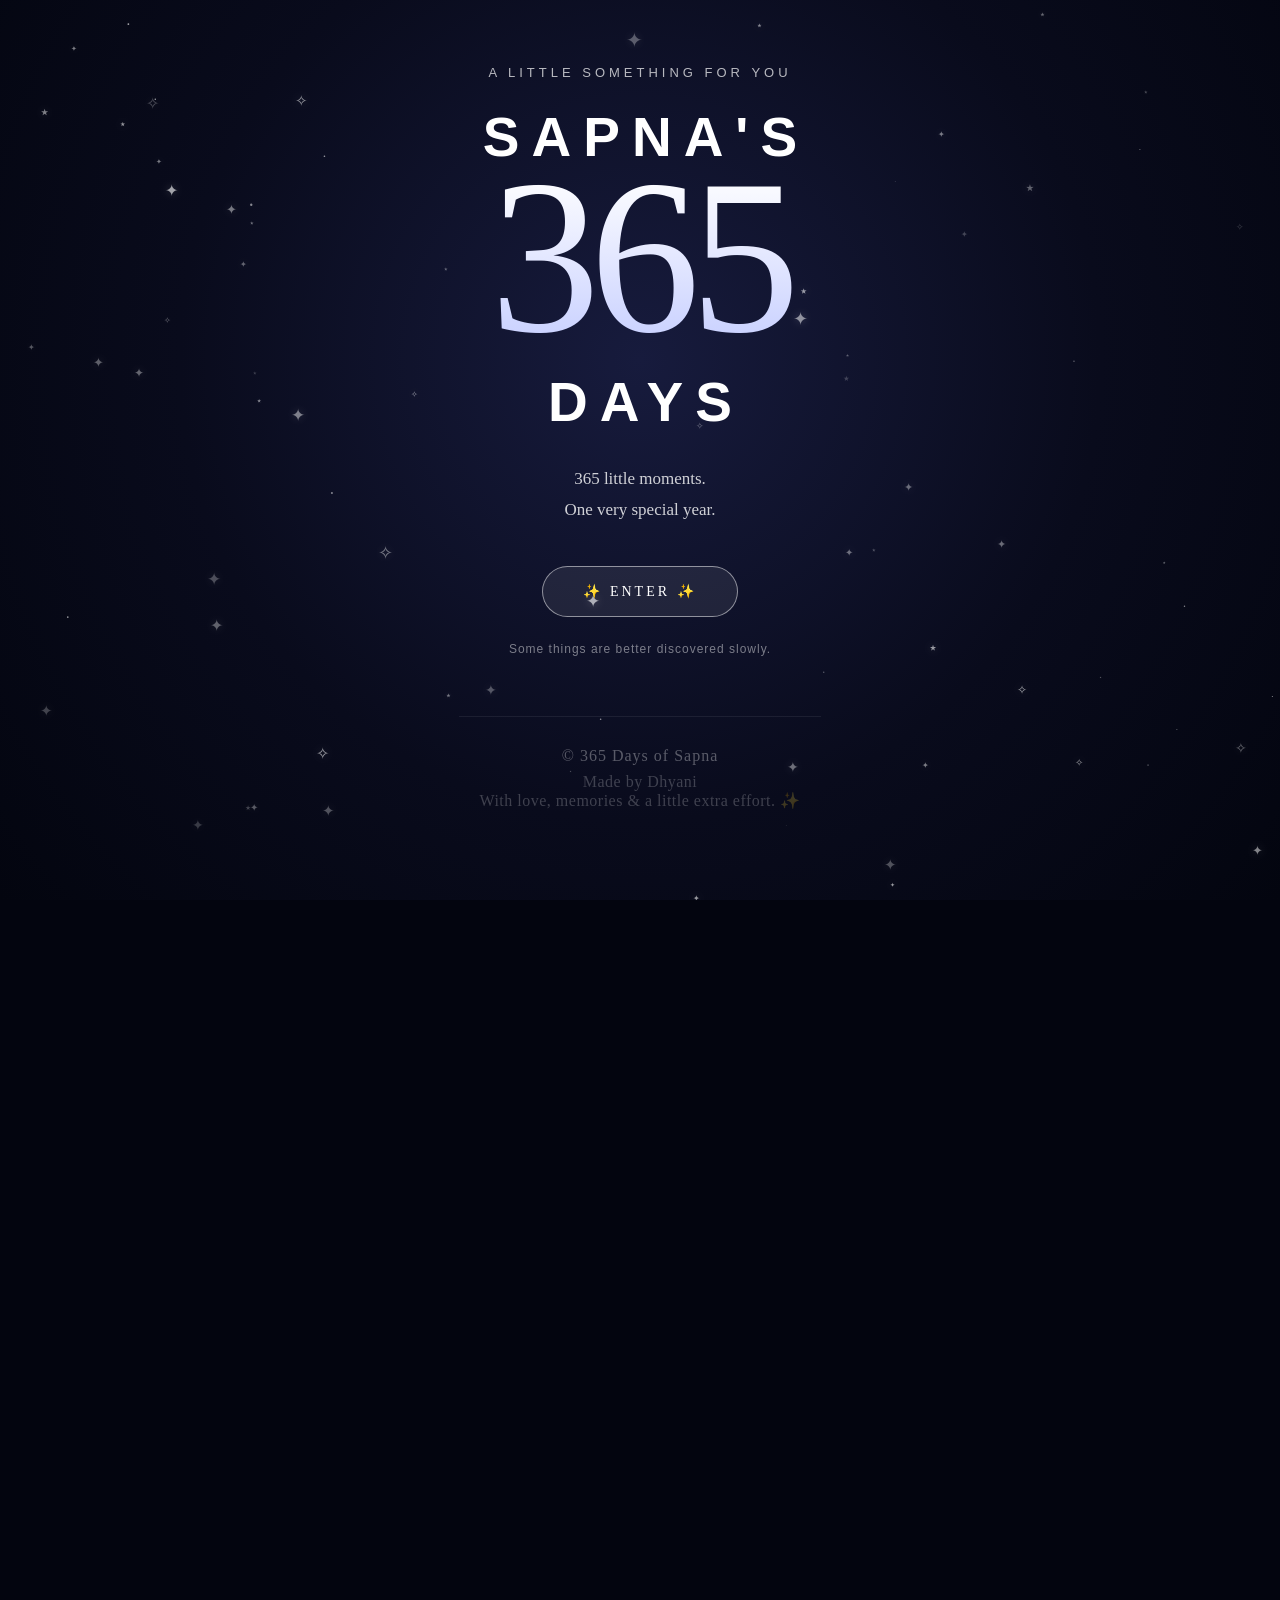
==== commit 232681fb: "Us ke badle Sapna likha hai" ====
--- a/index.html
+++ b/index.html
@@ -1059,11 +1059,11 @@
     <div class="days-header">
 
         <p class="welcome-small">
-            OUR YEAR
+            YOUR YEAR
         </p>
 
         <h2>
-            365 DAYS OF US
+            365 DAYS OF SAPNA
         </h2>
 
         <p>
--- a/style.css
+++ b/style.css
@@ -552,6 +552,7 @@
     overflow-x: hidden;
 
     padding: 50px 25px 100px;
+    /* padding: 90px 25px 100px; */
 
     opacity: 0;
     visibility: hidden;
@@ -565,6 +566,19 @@
 
     z-index: 20;
 }
+
+/* @media (max-width: 600px) {
+
+    .days-page {
+
+        padding-top: 85px;
+
+        padding-left: 18px;
+        padding-right: 18px;
+
+    }
+
+} */
 
 .days-page.active {
     opacity: 1;
@@ -4659,4 +4673,24 @@
 
     }
 
+}
+
+/* =========================
+   MOBILE BACK BUTTON
+   ========================= */
+
+@media (max-width: 600px) {
+
+    .back-button {
+
+        top: auto;
+        bottom: 20px;
+        left: 20px;
+
+        margin: 0;
+
+        z-index: 100;
+
+    }
+
 }
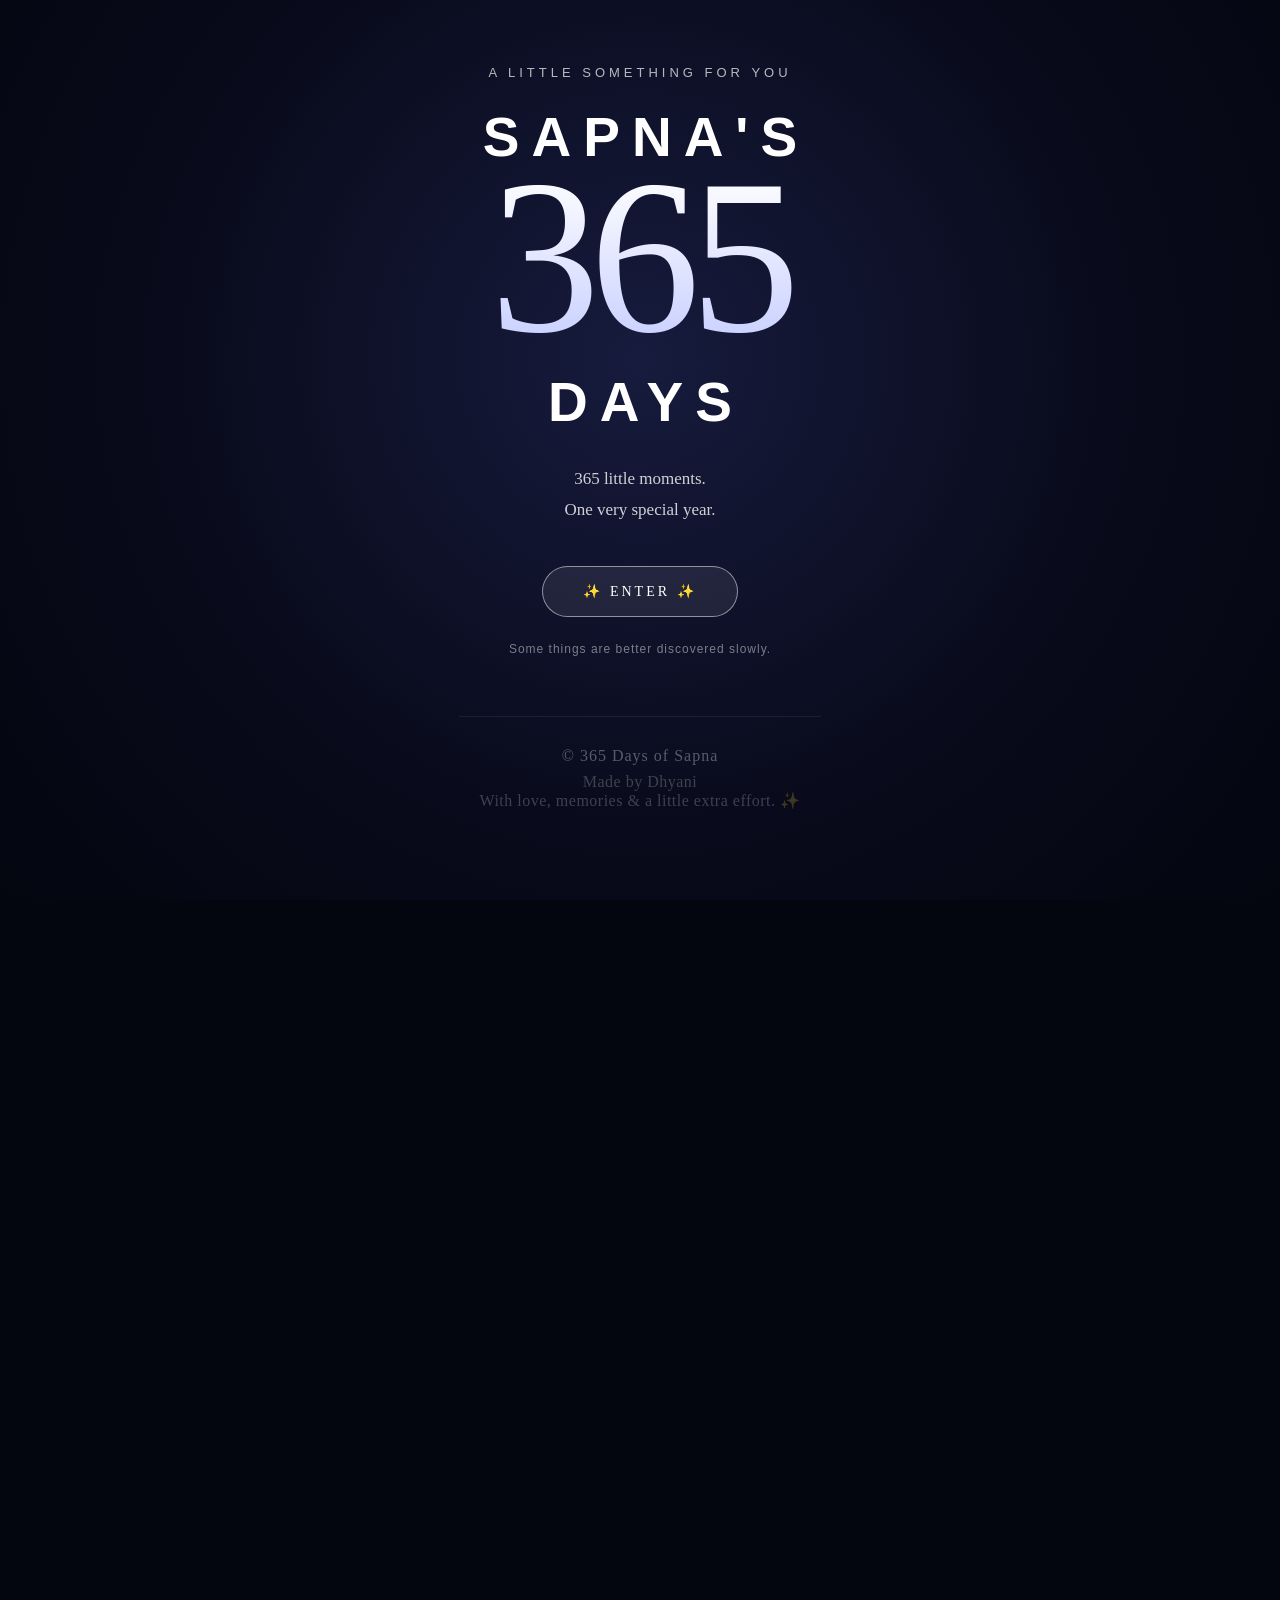
==== commit be86268b: "some UI changes, voice note added, autobackup added" ====
--- a/index.html
+++ b/index.html
@@ -5,13 +5,13 @@
 <head>
 
 
-<meta charset="UTF-8">
-
-<meta name="viewport" content="width=device-width, initial-scale=1.0">
-
-<title>365 Days of Sapna</title>
-
-<link rel="stylesheet" href="style.css">
+    <meta charset="UTF-8">
+
+    <meta name="viewport" content="width=device-width, initial-scale=1.0">
+
+    <title>365 Days of Sapna</title>
+
+    <link rel="stylesheet" href="style.css">
 
 
 </head>
@@ -19,1472 +19,1401 @@
 <body>
 
 
-<!-- =========================
+    <!-- =========================
      LANDING PAGE
      ========================= -->
 
-<main class="landing-page">
-
-    <div class="stars"></div>
-
-    <section class="intro">
-
-        <p class="small-text">
-            A little something for you
-        </p>
-
-        <h2>
-            SAPNA'S
-        </h2>
-
-        <h1>
-            365
-        </h1>
-
-        <h2>
-            DAYS
-        </h2>
-
-        <p class="subtitle">
-            365 little moments.<br>
-            <!-- 365 little surprises.<br> -->
-            One very special year.
-        </p>
-
-        <button id="enterButton">
-            ✨ ENTER ✨
-        </button>
-
-        <p class="secret-text">
-            Some things are better discovered slowly.
-        </p>
-
-        <footer class="site-footer">
-
-            <p>
-                © 365 Days of Sapna
-            </p>
-
-            <p class="footer-credit">
-                Made by Dhyani <br>
-                With love, memories & a little extra effort. ✨
-            </p>
-
-        </footer>
-
-    </section>
-
-</main>
-
-
-
-<!-- =========================
+    <main class="landing-page">
+
+        <div class="stars"></div>
+
+        <section class="intro">
+
+            <p class="small-text">
+                A little something for you
+            </p>
+
+            <h2>
+                SAPNA'S
+            </h2>
+
+            <h1>
+                365
+            </h1>
+
+            <h2>
+                DAYS
+            </h2>
+
+            <p class="subtitle">
+                365 little moments.<br>
+                <!-- 365 little surprises.<br> -->
+                One very special year.
+            </p>
+
+            <button id="enterButton">
+                ✨ ENTER ✨
+            </button>
+
+            <p class="secret-text">
+                Some things are better discovered slowly.
+            </p>
+
+            <footer class="site-footer">
+
+                <p>
+                    © 365 Days of Sapna
+                </p>
+
+                <p class="footer-credit">
+                    Made by Dhyani <br>
+                    With love, memories & a little extra effort. ✨
+                </p>
+
+            </footer>
+
+        </section>
+
+    </main>
+
+
+
+    <!-- =========================
      SECRET HOME
      ========================= -->
 
-<section id="secretHome" class="secret-home">
-
-    <div class="home-stars"></div>
-
-    <div class="home-content">
-
-        <!-- WELCOME -->
-
-        <p class="welcome-small">
-            Welcome to your little corner of the internet
-        </p>
-
-        <h1>
-            This is<br>
-            <span>ours.</span>
-        </h1>
-
-        <p class="welcome-message">
-            I could have given you something that lasts a day.
-            <br>
-            Instead, I wanted to give you a whole year.
-        </p>
-
-        <div class="home-line"></div>
-
-
-
-        <!-- =========================
+    <section id="secretHome" class="secret-home">
+
+        <div class="home-stars"></div>
+
+        <div class="home-content">
+
+            <!-- WELCOME -->
+
+            <p class="welcome-small">
+                Welcome to your little corner of the internet
+            </p>
+
+            <h1>
+                This is<br>
+                <span>ours.</span>
+            </h1>
+
+            <p class="welcome-message">
+                I could have given you something that lasts a day.
+                <br>
+                Instead, I wanted to give you a whole year.
+            </p>
+
+            <div class="home-line"></div>
+
+
+
+            <!-- =========================
              YEAR PROGRESS
              ========================= -->
 
-        <div class="progress-section">
-
-            <p class="progress-label">
-                OUR YEAR
-            </p>
-
-            <div class="progress-number">
-
-                <span id="unlockedCount">
+            <div class="progress-section">
+
+                <p class="progress-label">
+                    OUR YEAR
+                </p>
+
+                <div class="progress-number">
+
+                    <span id="unlockedCount">
+                        1
+                    </span>
+
+                    <span class="progress-total">
+                        / 365
+                    </span>
+
+                </div>
+
+                <div class="progress-bar">
+
+                    <div id="progressFill"></div>
+
+                </div>
+
+                <p class="progress-text">
+                    little moments unlocked
+                </p>
+
+            </div>
+
+
+
+            <!-- =========================
+             TODAY'S SURPRISE
+             ========================= -->
+
+            <div class="today-surprise">
+
+                <p class="today-label">
+                    ✦ TODAY'S LITTLE SURPRISE ✦
+                </p>
+
+                <div class="today-day">
+                    DAY <span id="todayDay">1</span>
+                </div>
+
+                <div class="today-icon">
+                    🎁
+                </div>
+
+                <h2 id="todayTitle">
+                    Something is waiting for you...
+                </h2>
+
+                <p id="todayDescription">
+                    A tiny surprise for today. 💌
+                </p>
+
+                <button id="todayButton" class="today-button">
+                    OPEN TODAY'S SURPRISE ✨
+                </button>
+
+            </div>
+
+
+
+            <!-- =========================
+             EXPLORE YEAR
+             ========================= -->
+
+            <button id="daysButton" class="days-button">
+                📅 EXPLORE YEAR
+            </button>
+
+
+
+            <!-- =========================
+             OPEN WHEN
+             ========================= -->
+
+            <section class="open-when-section">
+
+                <p class="section-label">
+                    ✦ A FEW LETTERS FOR YOU ✦
+                </p>
+
+                <h2>
+                    Open When...
+                </h2>
+
+                <p class="section-intro">
+                    For the days when you need a little something.
+                </p>
+
+                <div class="letters-grid">
+
+
+                    <button class="letter-card" data-letter="sad">
+
+                        <span class="letter-icon">
+                            💌
+                        </span>
+
+                        <span class="letter-title">
+                            You're feeling sad
+                        </span>
+
+                        <span class="letter-hint">
+                            open me gently
+                        </span>
+
+                    </button>
+
+
+
+                    <button class="letter-card" data-letter="happy">
+
+                        <span class="letter-icon">
+                            🌷
+                        </span>
+
+                        <span class="letter-title">
+                            You're really happy
+                        </span>
+
+                        <span class="letter-hint">
+                            save some of it for me
+                        </span>
+
+                    </button>
+
+
+
+                    <button class="letter-card" data-letter="angry">
+
+                        <span class="letter-icon">
+                            🌙
+                        </span>
+
+                        <span class="letter-title">
+                            You're angry
+                        </span>
+
+                        <span class="letter-hint">
+                            read this after you breathe
+                        </span>
+
+                    </button>
+
+
+
+                    <button class="letter-card" data-letter="missing">
+
+                        <span class="letter-icon">
+                            🫶
+                        </span>
+
+                        <span class="letter-title">
+                            You miss me
+                        </span>
+
+                        <span class="letter-hint">
+                            just a little reminder
+                        </span>
+
+                    </button>
+
+
+
+                    <button class="letter-card" data-letter="celebrating">
+
+                        <span class="letter-icon">
+                            🥂
+                        </span>
+
+                        <span class="letter-title">
+                            You have something to celebrate
+                        </span>
+
+                        <span class="letter-hint">
+                            this deserves a smile
+                        </span>
+
+                    </button>
+
+
+
+                    <button class="letter-card" data-letter="reminder">
+
+                        <span class="letter-icon">
+                            ✨
+                        </span>
+
+                        <span class="letter-title">
+                            You need a reminder
+                        </span>
+
+                        <span class="letter-hint">
+                            of how wonderful you are
+                        </span>
+
+                    </button>
+
+
+                </div>
+
+            </section>
+
+
+
+            <!-- =========================
+             MEMORY MUSEUM
+             ========================= -->
+
+            <section class="memory-museum-section">
+
+                <p class="section-label">
+                    ✦ OUR LITTLE ARCHIVE ✦
+                </p>
+
+                <h2>
+                    Memory Museum
+                </h2>
+
+                <div class="museum-search">
+
+                    <span class="museum-search-icon">
+                        🔍
+                    </span>
+
+                    <input type="text" id="memorySearch" placeholder="Search our memories..." autocomplete="off">
+
+                    <button id="clearMemorySearch" class="clear-memory-search" type="button">
+                        ×
+                    </button>
+
+                </div>
+
+                <p class="section-intro">
+                    A collection of little moments you decided to keep.
+                </p>
+
+
+                <div id="memoryMuseum" class="memory-museum">
+
+                    <div class="empty-museum">
+
+                        <div class="empty-museum-icon">
+                            🏛️
+                        </div>
+
+                        <h3>
+                            Nothing here yet...
+                        </h3>
+
+                        <p>
+                            Your little memories will slowly find their way here.
+                        </p>
+
+                    </div>
+
+                </div>
+
+            </section>
+
+
+
+            <!-- =========================
+             OUR SOUNDTRACK
+             ========================= -->
+
+            <section class="soundtrack-section">
+
+                <p class="section-label">
+                    ✦ THE SOUNDTRACK OF US ✦
+                </p>
+
+                <h2>
+                    Our Soundtrack
+                </h2>
+
+                <p class="section-intro">
+                    I didn't want to choose songs for us.
+                    I wanted to see which ones you would choose.
+                </p>
+
+
+                <div class="soundtrack-note">
+
+                    <div class="soundtrack-icon">
+                        🎧
+                    </div>
+
+                    <p>
+                        Add a song whenever you find one that
+                        reminds you of a moment, a mood, a day,
+                        or absolutely nothing at all. 😂
+                    </p>
+
+                </div>
+
+
+                <button id="addSongButton" class="add-song-button">
+                    ＋ ADD A SONG
+                </button>
+
+
+                <div id="soundtrackList" class="soundtrack-list">
+
+                    <div class="empty-soundtrack">
+
+                        <div class="empty-soundtrack-icon">
+                            🎵
+                        </div>
+
+                        <h3>
+                            Our first song is waiting...
+                        </h3>
+
+                        <p>
+                            Maybe you'll find it today.
+                        </p>
+
+                    </div>
+
+                </div>
+
+            </section>
+
+
+
+            <!-- =========================
+             OUR LITTLE BUCKET LIST
+             ========================= -->
+
+            <section class="bucket-list-section">
+
+                <p class="section-label">
+                    ✦ THINGS WE SHOULD DO SOMEDAY ✦
+                </p>
+
+                <h2>
+                    Our Little Bucket List
+                </h2>
+
+                <p class="section-intro">
+                    Some plans are better when neither person
+                    knows exactly when they'll happen.
+                </p>
+
+
+                <div class="bucket-card">
+
+                    <div class="bucket-icon">
+                        🪣
+                    </div>
+
+                    <h3>
+                        OUR BUCKET LIST
+                    </h3>
+
+                    <p class="bucket-intro">
+                        What should we do together before
+                        this year ends?
+                    </p>
+
+
+                    <div class="bucket-progress">
+
+                        <span id="bucketProgressText">
+                            0 / 0 completed
+                        </span>
+
+                        <div class="bucket-progress-bar">
+
+                            <div id="bucketProgressFill" class="bucket-progress-fill"></div>
+
+                        </div>
+
+                    </div>
+
+
+                    <button id="addBucketItem" class="add-bucket-button">
+                        ＋ ADD SOMETHING
+                    </button>
+
+                </div>
+
+
+
+                <div id="bucketList" class="bucket-list">
+
+                    <div class="empty-bucket">
+
+                        <div class="empty-bucket-icon">
+                            ✨
+                        </div>
+
+                        <h3>
+                            Nothing on the list yet...
+                        </h3>
+
+                        <p>
+                            Maybe your first adventure is
+                            waiting to be added.
+                        </p>
+
+                    </div>
+
+                </div>
+
+            </section>
+
+
+
+            <!-- =========================
+             YEAR STATISTICS
+             ========================= -->
+
+            <section class="year-stats-section">
+
+                <p class="section-label">
+                    ✦ OUR YEAR IN NUMBERS ✦
+                </p>
+
+                <h2>
+                    Little Things We Collected
+                </h2>
+
+                <p class="section-intro">
+                    Somehow, all these little moments
+                    became a whole year.
+                </p>
+
+
+                <div class="stats-grid">
+
+                    <!-- DAYS UNLOCKED -->
+
+                    <div class="stat-card">
+
+                        <div class="stat-icon">
+                            📅
+                        </div>
+
+                        <span id="statsDaysUnlocked" class="stat-number">
+                            0
+                        </span>
+
+                        <p class="stat-label">
+                            DAYS UNLOCKED
+                        </p>
+
+                    </div>
+
+
+                    <!-- MEMORIES -->
+
+                    <div class="stat-card">
+
+                        <div class="stat-icon">
+                            💌
+                        </div>
+
+                        <span id="statsMemories" class="stat-number">
+                            0
+                        </span>
+
+                        <p class="stat-label">
+                            MEMORIES MADE
+                        </p>
+
+                    </div>
+
+
+                    <!-- PHOTOS -->
+
+                    <div class="stat-card">
+
+                        <div class="stat-icon">
+                            📸
+                        </div>
+
+                        <span id="statsPhotos" class="stat-number">
+                            0
+                        </span>
+
+                        <p class="stat-label">
+                            PHOTOS COLLECTED
+                        </p>
+
+                    </div>
+
+
+                    <!-- SONGS -->
+
+                    <div class="stat-card">
+
+                        <div class="stat-icon">
+                            🎵
+                        </div>
+
+                        <span id="statsSongs" class="stat-number">
+                            0
+                        </span>
+
+                        <p class="stat-label">
+                            SONGS ADDED
+                        </p>
+
+                    </div>
+
+
+                    <!-- COMPLETED PLANS -->
+
+                    <div class="stat-card">
+
+                        <div class="stat-icon">
+                            🪣
+                        </div>
+
+                        <span id="statsPlansCompleted" class="stat-number">
+                            0
+                        </span>
+
+                        <p class="stat-label">
+                            PLANS COMPLETED
+                        </p>
+
+                    </div>
+
+
+                    <!-- PLANS WAITING -->
+
+                    <div class="stat-card">
+
+                        <div class="stat-icon">
+                            ✨
+                        </div>
+
+                        <span id="statsPlansWaiting" class="stat-number">
+                            0
+                        </span>
+
+                        <p class="stat-label">
+                            PLANS WAITING
+                        </p>
+
+                    </div>
+
+                </div>
+
+
+                <!-- YEAR PROGRESS -->
+
+                <div class="year-progress-card">
+
+                    <div class="year-progress-heading">
+
+                        <span>
+                            OUR YEAR
+                        </span>
+
+                        <span id="statsYearProgress">
+                            0 / 365
+                        </span>
+
+                    </div>
+
+                    <div class="year-progress-track">
+
+                        <div id="statsYearProgressFill" class="year-progress-fill"></div>
+
+                    </div>
+
+                    <p>
+                        One little day at a time. ✨
+                    </p>
+
+                </div>
+
+            </section>
+
+
+
+            <!-- =========================
+             BACKUP & RESTORE
+             ========================= -->
+
+            <section class="backup-section">
+
+                <p class="section-label">
+                    ✦ KEEP OUR YEAR SAFE ✦
+                </p>
+
+                <h2>
+                    Our Little Time Capsule
+                </h2>
+
+                <p class="section-intro">
+                    This little corner lives in your browser,
+                    so you can save a copy of everything we've
+                    collected here.
+                </p>
+
+                <div class="backup-card">
+
+                    <div class="backup-icon">
+                        💾
+                    </div>
+
+                    <h3>
+                        SAVE OUR YEAR
+                    </h3>
+
+                    <p class="backup-description">
+                        Keep a backup of your memories, photos,
+                        songs and bucket-list plans.
+                    </p>
+
+                    <button id="backupButton" class="backup-button">
+                        💾 BACK UP OUR YEAR
+                    </button>
+
+                    <button id="restoreButton" class="restore-button">
+                        ↩ RESTORE A BACKUP
+                    </button>
+
+                    <button id="restoreLocalBackupButton" class="restore-button">
+                        ↺ RESTORE LOCAL BACKUP
+                    </button>
+
+                    <input type="file" id="restoreFile" accept=".json" hidden>
+
+                    <p id="backupStatus" class="backup-status"></p>
+
+                </div>
+
+            </section>
+
+
+
+            <!-- =========================
+             DAY 365 FINALE
+             ========================= -->
+
+            <section id="finaleSection" class="finale-section">
+
+                <div class="finale-card">
+
+
+                    <p class="section-label">
+                        ✦ THE LAST PAGE ✦
+                    </p>
+
+
+                    <div class="finale-icon">
+                        🎉
+                    </div>
+
+
+                    <p class="finale-day">
+                        DAY 365
+                    </p>
+
+
+                    <h2>
+                        You made it<br>
+                        through the whole year.
+                    </h2>
+
+
+                    <div class="finale-line"></div>
+
+
+                    <p class="finale-message">
+
+                        365 days ago, this little corner
+                        of the internet was just an idea.
+
+                        <br><br>
+
+                        And somehow, it became a whole year
+                        of tiny surprises, random thoughts,
+                        memories, songs, plans and moments.
+
+                        <br><br>
+
+                        Thank you for being here for all of it. ❤️
+
+                    </p>
+
+
+
+                    <div class="finale-stats">
+
+
+                        <div class="finale-stat">
+
+                            <span id="finaleMemories">
+                                0
+                            </span>
+
+                            <small>
+                                MEMORIES
+                            </small>
+
+                        </div>
+
+
+
+                        <div class="finale-stat">
+
+                            <span id="finaleSongs">
+                                0
+                            </span>
+
+                            <small>
+                                SONGS
+                            </small>
+
+                        </div>
+
+
+
+                        <div class="finale-stat">
+
+                            <span id="finaleBucket">
+                                0
+                            </span>
+
+                            <small>
+                                PLANS COMPLETED
+                            </small>
+
+                        </div>
+
+
+                    </div>
+
+
+
+                    <button id="replayYearButton" class="replay-year-button">
+                        ↺ REPLAY OUR YEAR
+                    </button>
+
+
+
+                    <p class="finale-footer">
+
+                        Some years are measured in days.<br>
+
+                        This one will be measured in memories. ✨
+
+                    </p>
+
+
+                </div>
+
+            </section>
+
+
+
+            <!-- =========================
+             COPYRIGHT
+             ========================= -->
+
+            <footer class="site-footer">
+
+                <p>
+                    © 365 Days of Sapna
+                </p>
+
+                <p class="footer-credit">
+                    Made by Dhyani <br>
+                    With love, memories & a little extra effort. ✨
+                </p>
+
+            </footer>
+
+
+        </div>
+
+        <!-- =========================
+     QUICK NAVIGATION
+     ========================= -->
+
+        <button id="quickNavButton" class="quick-nav-button" type="button" aria-label="Open quick navigation">
+            ☰
+        </button>
+
+        <div id="quickNavMenu" class="quick-nav-menu">
+
+            <div class="quick-nav-header">
+                <span>OUR YEAR</span>
+
+                <button id="closeQuickNav" class="close-quick-nav" type="button">
+                    ×
+                </button>
+            </div>
+
+
+            <button class="quick-nav-item" data-target="today">
+                🎁 Today's Surprise
+            </button>
+
+
+            <button class="quick-nav-item" data-target="days">
+                📅 Explore Our Year
+            </button>
+
+
+            <button class="quick-nav-item" data-target="openWhen">
+                💌 Open When...
+            </button>
+
+
+            <button class="quick-nav-item" data-target="museum">
+                🏛️ Memory Museum
+            </button>
+
+
+            <button class="quick-nav-item" data-target="soundtrack">
+                🎧 Our Soundtrack
+            </button>
+
+
+            <button class="quick-nav-item" data-target="bucket">
+                🪣 Bucket List
+            </button>
+
+
+            <button class="quick-nav-item" data-target="stats">
+                📊 Year Statistics
+            </button>
+
+
+            <button class="quick-nav-item" data-target="backup">
+                💾 Time Capsule
+            </button>
+
+        </div>
+
+    </section>
+
+
+
+
+
+    <!-- =========================
+     365 DAYS CALENDAR
+     ========================= -->
+
+    <section id="daysPage" class="days-page">
+
+        <div class="days-header">
+
+            <p class="welcome-small">
+                YOUR YEAR
+            </p>
+
+            <h2>
+                365 DAYS OF SAPNA
+            </h2>
+
+            <p>
+                One little surprise at a time.
+            </p>
+
+
+            <div class="calendar-progress">
+
+                <span id="calendarCount">
                     1
                 </span>
 
-                <span class="progress-total">
-                    / 365
+                <span>
+                    / 365 unlocked
                 </span>
 
             </div>
 
-            <div class="progress-bar">
-
-                <div id="progressFill"></div>
-
-            </div>
-
-            <p class="progress-text">
-                little moments unlocked
-            </p>
-
         </div>
 
 
-
-        <!-- =========================
-             TODAY'S SURPRISE
-             ========================= -->
-
-        <div class="today-surprise">
-
-            <p class="today-label">
-                ✦ TODAY'S LITTLE SURPRISE ✦
-            </p>
-
-            <div class="today-day">
-                DAY <span id="todayDay">1</span>
-            </div>
-
-            <div class="today-icon">
-                🎁
-            </div>
-
-            <h2 id="todayTitle">
-                Something is waiting for you...
-            </h2>
-
-            <p id="todayDescription">
-                A tiny surprise for today. 💌
-            </p>
-
-            <button id="todayButton" class="today-button">
-                OPEN TODAY'S SURPRISE ✨
-            </button>
-
-        </div>
-
-
-
-        <!-- =========================
-             EXPLORE YEAR
-             ========================= -->
-
-        <button id="daysButton" class="days-button">
-            📅 EXPLORE YEAR
+        <div id="monthsContainer"></div>
+
+
+        <button id="backButton" class="back-button">
+            ← BACK
         </button>
 
-
-
-        <!-- =========================
-             OPEN WHEN
-             ========================= -->
-
-        <section class="open-when-section">
-
-            <p class="section-label">
-                ✦ A FEW LETTERS FOR YOU ✦
-            </p>
-
-            <h2>
-                Open When...
-            </h2>
-
-            <p class="section-intro">
-                For the days when you need a little something.
-            </p>
-
-            <div class="letters-grid">
-
-
-                <button class="letter-card" data-letter="sad">
-
-                    <span class="letter-icon">
-                        💌
-                    </span>
-
-                    <span class="letter-title">
-                        You're feeling sad
-                    </span>
-
-                    <span class="letter-hint">
-                        open me gently
-                    </span>
-
-                </button>
-
-
-
-                <button class="letter-card" data-letter="happy">
-
-                    <span class="letter-icon">
-                        🌷
-                    </span>
-
-                    <span class="letter-title">
-                        You're really happy
-                    </span>
-
-                    <span class="letter-hint">
-                        save some of it for me
-                    </span>
-
-                </button>
-
-
-
-                <button class="letter-card" data-letter="angry">
-
-                    <span class="letter-icon">
-                        🌙
-                    </span>
-
-                    <span class="letter-title">
-                        You're angry
-                    </span>
-
-                    <span class="letter-hint">
-                        read this after you breathe
-                    </span>
-
-                </button>
-
-
-
-                <button class="letter-card" data-letter="missing">
-
-                    <span class="letter-icon">
-                        🫶
-                    </span>
-
-                    <span class="letter-title">
-                        You miss me
-                    </span>
-
-                    <span class="letter-hint">
-                        just a little reminder
-                    </span>
-
-                </button>
-
-
-
-                <button class="letter-card" data-letter="celebrating">
-
-                    <span class="letter-icon">
-                        🥂
-                    </span>
-
-                    <span class="letter-title">
-                        You have something to celebrate
-                    </span>
-
-                    <span class="letter-hint">
-                        this deserves a smile
-                    </span>
-
-                </button>
-
-
-
-                <button class="letter-card" data-letter="reminder">
-
-                    <span class="letter-icon">
-                        ✨
-                    </span>
-
-                    <span class="letter-title">
-                        You need a reminder
-                    </span>
-
-                    <span class="letter-hint">
-                        of how wonderful you are
-                    </span>
-
-                </button>
-
-
-            </div>
-
-        </section>
-
-
-
-        <!-- =========================
-             MEMORY MUSEUM
-             ========================= -->
-
-        <section class="memory-museum-section">
-
-            <p class="section-label">
-                ✦ OUR LITTLE ARCHIVE ✦
-            </p>
-
-            <h2>
-                Memory Museum
-            </h2>
-
-            <div class="museum-search">
-
-                <span class="museum-search-icon">
-                    🔍
-                </span>
-
-                <input
-                    type="text"
-                    id="memorySearch"
-                    placeholder="Search our memories..."
-                    autocomplete="off"
-                >
-
-                <button
-                    id="clearMemorySearch"
-                    class="clear-memory-search"
-                    type="button"
-                >
-                    ×
-                </button>
-
-            </div>
-
-            <p class="section-intro">
-                A collection of little moments you decided to keep.
-            </p>
-
-
-            <div id="memoryMuseum" class="memory-museum">
-
-                <div class="empty-museum">
-
-                    <div class="empty-museum-icon">
-                        🏛️
-                    </div>
-
-                    <h3>
-                        Nothing here yet...
-                    </h3>
-
-                    <p>
-                        Your little memories will slowly find their way here.
-                    </p>
-
-                </div>
-
-            </div>
-
-        </section>
-
-
-
-        <!-- =========================
-             OUR SOUNDTRACK
-             ========================= -->
-
-        <section class="soundtrack-section">
-
-            <p class="section-label">
-                ✦ THE SOUNDTRACK OF US ✦
-            </p>
-
-            <h2>
-                Our Soundtrack
-            </h2>
-
-            <p class="section-intro">
-                I didn't want to choose songs for us.
-                I wanted to see which ones you would choose.
-            </p>
-
-
-            <div class="soundtrack-note">
-
-                <div class="soundtrack-icon">
-                    🎧
-                </div>
-
-                <p>
-                    Add a song whenever you find one that
-                    reminds you of a moment, a mood, a day,
-                    or absolutely nothing at all. 😂
-                </p>
-
-            </div>
-
-
-            <button id="addSongButton" class="add-song-button">
-                ＋ ADD A SONG
-            </button>
-
-
-            <div id="soundtrackList" class="soundtrack-list">
-
-                <div class="empty-soundtrack">
-
-                    <div class="empty-soundtrack-icon">
-                        🎵
-                    </div>
-
-                    <h3>
-                        Our first song is waiting...
-                    </h3>
-
-                    <p>
-                        Maybe you'll find it today.
-                    </p>
-
-                </div>
-
-            </div>
-
-        </section>
-
-
-
-        <!-- =========================
-             OUR LITTLE BUCKET LIST
-             ========================= -->
-
-        <section class="bucket-list-section">
-
-            <p class="section-label">
-                ✦ THINGS WE SHOULD DO SOMEDAY ✦
-            </p>
-
-            <h2>
-                Our Little Bucket List
-            </h2>
-
-            <p class="section-intro">
-                Some plans are better when neither person
-                knows exactly when they'll happen.
-            </p>
-
-
-            <div class="bucket-card">
-
-                <div class="bucket-icon">
-                    🪣
-                </div>
-
-                <h3>
-                    OUR BUCKET LIST
-                </h3>
-
-                <p class="bucket-intro">
-                    What should we do together before
-                    this year ends?
-                </p>
-
-
-                <div class="bucket-progress">
-
-                    <span id="bucketProgressText">
-                        0 / 0 completed
-                    </span>
-
-                    <div class="bucket-progress-bar">
-
-                        <div
-                            id="bucketProgressFill"
-                            class="bucket-progress-fill"
-                        ></div>
-
-                    </div>
-
-                </div>
-
-
-                <button
-                    id="addBucketItem"
-                    class="add-bucket-button"
-                >
-                    ＋ ADD SOMETHING
-                </button>
-
-            </div>
-
-
-
-            <div id="bucketList" class="bucket-list">
-
-                <div class="empty-bucket">
-
-                    <div class="empty-bucket-icon">
-                        ✨
-                    </div>
-
-                    <h3>
-                        Nothing on the list yet...
-                    </h3>
-
-                    <p>
-                        Maybe your first adventure is
-                        waiting to be added.
-                    </p>
-
-                </div>
-
-            </div>
-
-        </section>
-
-
-
-        <!-- =========================
-             YEAR STATISTICS
-             ========================= -->
-
-        <section class="year-stats-section">
-
-            <p class="section-label">
-                ✦ OUR YEAR IN NUMBERS ✦
-            </p>
-
-            <h2>
-                Little Things We Collected
-            </h2>
-
-            <p class="section-intro">
-                Somehow, all these little moments
-                became a whole year.
-            </p>
-
-
-            <div class="stats-grid">
-
-                <!-- DAYS UNLOCKED -->
-
-                <div class="stat-card">
-
-                    <div class="stat-icon">
-                        📅
-                    </div>
-
-                    <span
-                        id="statsDaysUnlocked"
-                        class="stat-number"
-                    >
-                        0
-                    </span>
-
-                    <p class="stat-label">
-                        DAYS UNLOCKED
-                    </p>
-
-                </div>
-
-
-                <!-- MEMORIES -->
-
-                <div class="stat-card">
-
-                    <div class="stat-icon">
-                        💌
-                    </div>
-
-                    <span
-                        id="statsMemories"
-                        class="stat-number"
-                    >
-                        0
-                    </span>
-
-                    <p class="stat-label">
-                        MEMORIES MADE
-                    </p>
-
-                </div>
-
-
-                <!-- PHOTOS -->
-
-                <div class="stat-card">
-
-                    <div class="stat-icon">
-                        📸
-                    </div>
-
-                    <span
-                        id="statsPhotos"
-                        class="stat-number"
-                    >
-                        0
-                    </span>
-
-                    <p class="stat-label">
-                        PHOTOS COLLECTED
-                    </p>
-
-                </div>
-
-
-                <!-- SONGS -->
-
-                <div class="stat-card">
-
-                    <div class="stat-icon">
-                        🎵
-                    </div>
-
-                    <span
-                        id="statsSongs"
-                        class="stat-number"
-                    >
-                        0
-                    </span>
-
-                    <p class="stat-label">
-                        SONGS ADDED
-                    </p>
-
-                </div>
-
-
-                <!-- COMPLETED PLANS -->
-
-                <div class="stat-card">
-
-                    <div class="stat-icon">
-                        🪣
-                    </div>
-
-                    <span
-                        id="statsPlansCompleted"
-                        class="stat-number"
-                    >
-                        0
-                    </span>
-
-                    <p class="stat-label">
-                        PLANS COMPLETED
-                    </p>
-
-                </div>
-
-
-                <!-- PLANS WAITING -->
-
-                <div class="stat-card">
-
-                    <div class="stat-icon">
-                        ✨
-                    </div>
-
-                    <span
-                        id="statsPlansWaiting"
-                        class="stat-number"
-                    >
-                        0
-                    </span>
-
-                    <p class="stat-label">
-                        PLANS WAITING
-                    </p>
-
-                </div>
-
-            </div>
-
-
-            <!-- YEAR PROGRESS -->
-
-            <div class="year-progress-card">
-
-                <div class="year-progress-heading">
-
-                    <span>
-                        OUR YEAR
-                    </span>
-
-                    <span id="statsYearProgress">
-                        0 / 365
-                    </span>
-
-                </div>
-
-                <div class="year-progress-track">
-
-                    <div
-                        id="statsYearProgressFill"
-                        class="year-progress-fill"
-                    ></div>
-
-                </div>
-
-                <p>
-                    One little day at a time. ✨
-                </p>
-
-            </div>
-
-        </section>
-
-
-
-        <!-- =========================
-             BACKUP & RESTORE
-             ========================= -->
-
-        <section class="backup-section">
-
-            <p class="section-label">
-                ✦ KEEP OUR YEAR SAFE ✦
-            </p>
-
-            <h2>
-                Our Little Time Capsule
-            </h2>
-
-            <p class="section-intro">
-                This little corner lives in your browser,
-                so you can save a copy of everything we've
-                collected here.
-            </p>
-
-            <div class="backup-card">
-
-                <div class="backup-icon">
-                    💾
-                </div>
-
-                <h3>
-                    SAVE OUR YEAR
-                </h3>
-
-                <p class="backup-description">
-                    Keep a backup of your memories, photos,
-                    songs and bucket-list plans.
-                </p>
-
-                <button
-                    id="backupButton"
-                    class="backup-button"
-                >
-                    💾 BACK UP OUR YEAR
-                </button>
-
-                <button
-                    id="restoreButton"
-                    class="restore-button"
-                >
-                    ↩ RESTORE A BACKUP
-                </button>
-
-                <input
-                    type="file"
-                    id="restoreFile"
-                    accept=".json"
-                    hidden
-                >
-
-                <p
-                    id="backupStatus"
-                    class="backup-status"
-                ></p>
-
-            </div>
-
-        </section>
-
-
-
-        <!-- =========================
-             DAY 365 FINALE
-             ========================= -->
-
-        <section
-            id="finaleSection"
-            class="finale-section"
-        >
-
-            <div class="finale-card">
-
-
-                <p class="section-label">
-                    ✦ THE LAST PAGE ✦
-                </p>
-
-
-                <div class="finale-icon">
-                    🎉
-                </div>
-
-
-                <p class="finale-day">
-                    DAY 365
-                </p>
-
-
-                <h2>
-                    You made it<br>
-                    through the whole year.
-                </h2>
-
-
-                <div class="finale-line"></div>
-
-
-                <p class="finale-message">
-
-                    365 days ago, this little corner
-                    of the internet was just an idea.
-
-                    <br><br>
-
-                    And somehow, it became a whole year
-                    of tiny surprises, random thoughts,
-                    memories, songs, plans and moments.
-
-                    <br><br>
-
-                    Thank you for being here for all of it. ❤️
-
-                </p>
-
-
-
-                <div class="finale-stats">
-
-
-                    <div class="finale-stat">
-
-                        <span id="finaleMemories">
-                            0
-                        </span>
-
-                        <small>
-                            MEMORIES
-                        </small>
-
-                    </div>
-
-
-
-                    <div class="finale-stat">
-
-                        <span id="finaleSongs">
-                            0
-                        </span>
-
-                        <small>
-                            SONGS
-                        </small>
-
-                    </div>
-
-
-
-                    <div class="finale-stat">
-
-                        <span id="finaleBucket">
-                            0
-                        </span>
-
-                        <small>
-                            PLANS COMPLETED
-                        </small>
-
-                    </div>
-
-
-                </div>
-
-
-
-                <button
-                    id="replayYearButton"
-                    class="replay-year-button"
-                >
-                    ↺ REPLAY OUR YEAR
-                </button>
-
-
-
-                <p class="finale-footer">
-
-                    Some years are measured in days.<br>
-
-                    This one will be measured in memories. ✨
-
-                </p>
-
-
-            </div>
-
-        </section>
-
-
-
-        <!-- =========================
-             COPYRIGHT
-             ========================= -->
-
-        <footer class="site-footer">
-
-            <p>
-                © 365 Days of Sapna
-            </p>
-
-            <p class="footer-credit">
-                Made by Dhyani <br>
-                With love, memories & a little extra effort. ✨
-            </p>
-
-        </footer>
-
-
-    </div>
+    </section>
+
+
 
     <!-- =========================
-     QUICK NAVIGATION
-     ========================= -->
-
-<button
-    id="quickNavButton"
-    class="quick-nav-button"
-    type="button"
-    aria-label="Open quick navigation"
->
-    ☰
-</button>
-
-<div
-    id="quickNavMenu"
-    class="quick-nav-menu"
->
-
-    <div class="quick-nav-header">
-        <span>OUR YEAR</span>
-
-        <button
-            id="closeQuickNav"
-            class="close-quick-nav"
-            type="button"
-        >
-            ×
-        </button>
-    </div>
-
-
-    <button
-        class="quick-nav-item"
-        data-target="today"
-    >
-        🎁 Today's Surprise
-    </button>
-
-
-    <button
-        class="quick-nav-item"
-        data-target="days"
-    >
-        📅 Explore Our Year
-    </button>
-
-
-    <button
-        class="quick-nav-item"
-        data-target="openWhen"
-    >
-        💌 Open When...
-    </button>
-
-
-    <button
-        class="quick-nav-item"
-        data-target="museum"
-    >
-        🏛️ Memory Museum
-    </button>
-
-
-    <button
-        class="quick-nav-item"
-        data-target="soundtrack"
-    >
-        🎧 Our Soundtrack
-    </button>
-
-
-    <button
-        class="quick-nav-item"
-        data-target="bucket"
-    >
-        🪣 Bucket List
-    </button>
-
-
-    <button
-        class="quick-nav-item"
-        data-target="stats"
-    >
-        📊 Year Statistics
-    </button>
-
-
-    <button
-        class="quick-nav-item"
-        data-target="backup"
-    >
-        💾 Time Capsule
-    </button>
-
-</div>
-
-</section>
-
-
-
-
-
-<!-- =========================
-     365 DAYS CALENDAR
-     ========================= -->
-
-<section id="daysPage" class="days-page">
-
-    <div class="days-header">
-
-        <p class="welcome-small">
-            YOUR YEAR
-        </p>
-
-        <h2>
-            365 DAYS OF SAPNA
-        </h2>
-
-        <p>
-            One little surprise at a time.
-        </p>
-
-
-        <div class="calendar-progress">
-
-            <span id="calendarCount">
-                1
-            </span>
-
-            <span>
-                / 365 unlocked
-            </span>
-
-        </div>
-
-    </div>
-
-
-    <div id="monthsContainer"></div>
-
-
-    <button
-        id="backButton"
-        class="back-button"
-    >
-        ← BACK
-    </button>
-
-</section>
-
-
-
-<!-- =========================
      DAILY SURPRISE MODAL
      ========================= -->
 
-<div
-    id="surpriseModal"
-    class="surprise-modal"
->
-
-    <div class="surprise-card">
-
-
-        <button
-            id="closeSurprise"
-            class="close-surprise"
-        >
-            ×
-        </button>
-
-
-        <div class="surprise-progress">
-
-            <p class="surprise-day">
-                ✦ DAY <span id="surpriseDay">1</span> OF 365 ✦
-            </p>
-
-            <div class="surprise-progress-track">
-
-                <div
-                    id="surpriseProgressFill"
-                    class="surprise-progress-fill"
-                ></div>
+    <div id="surpriseModal" class="surprise-modal">
+
+        <div class="surprise-card">
+
+
+            <button id="closeSurprise" class="close-surprise">
+                ×
+            </button>
+
+
+            <div class="surprise-progress">
+
+                <p class="surprise-day">
+                    ✦ DAY <span id="surpriseDay">1</span> OF 365 ✦
+                </p>
+
+                <div class="surprise-progress-track">
+
+                    <div id="surpriseProgressFill" class="surprise-progress-fill"></div>
+
+                </div>
 
             </div>
 
+
+            <div class="envelope-icon">
+                💌
+            </div>
+
+
+            <h2 id="surpriseTitle">
+                A little note for you
+            </h2>
+
+
+            <div class="surprise-line"></div>
+
+
+            <p id="surpriseMessage" class="surprise-message">
+                This is where your first message will appear.
+            </p>
+
+
+            <p class="surprise-signature">
+                — from someone who is very glad you're here
+            </p>
+
+
+            <div class="day-navigation">
+
+                <button id="previousDay" class="day-nav-button">
+                    ← PREVIOUS
+                </button>
+
+                <span id="navigationDay">
+                    DAY 1
+                </span>
+
+                <button id="nextDay" class="day-nav-button">
+                    NEXT →
+                </button>
+
+            </div>
+
+
+
+            <!-- DAILY MEMORY RESPONSE -->
+
+            <!-- DAILY MEMORY RESPONSE -->
+
+            <div class="memory-response">
+
+                <div class="response-divider"></div>
+
+                <p class="response-label">
+                    ✦ YOUR TURN ✦
+                </p>
+
+                <h3>
+                    What do you want to remember about today?
+                </h3>
+
+
+                <!-- TEXT MEMORY -->
+
+                <textarea id="dailyResponse" placeholder="Write something for future-you... 💭"
+                    maxlength="1000"></textarea>
+
+
+                <!-- PHOTO -->
+
+                <label for="dailyPhoto" class="photo-upload">
+                    📸 ADD A PHOTO
+                </label>
+
+                <input type="file" id="dailyPhoto" accept="image/*" hidden>
+
+                <p id="photoName" class="photo-name"></p>
+
+                <img id="dailyPhotoPreview" class="daily-photo-preview" alt="Selected memory photo">
+
+                <button id="removePhoto" class="remove-photo-button" type="button">
+                    ✕ REMOVE PHOTO
+                </button>
+
+
+                <!-- VOICE NOTE -->
+
+                <div class="voice-note-section">
+
+                    <p class="memory-option-label">
+                        🎙️ VOICE NOTE
+                    </p>
+
+                    <div class="voice-controls">
+
+                        <button id="recordVoice" class="voice-button" type="button">
+                            🎙️ RECORD VOICE NOTE
+                        </button>
+
+                        <button id="stopVoice" class="voice-button stop-voice-button" type="button" hidden>
+                            ⏹ STOP RECORDING
+                        </button>
+
+                    </div>
+
+
+                    <div id="recordingStatus" class="recording-status" hidden>
+                        🔴 Recording...
+                        <span id="recordingTimer">
+                            00:00
+                        </span>
+                    </div>
+
+
+                    <audio id="voicePreview" class="voice-preview" controls hidden></audio>
+
+
+                    <button id="removeVoice" class="remove-voice-button" type="button" hidden>
+                        ✕ REMOVE VOICE NOTE
+                    </button>
+
+                </div>
+
+
+                <!-- SAVE -->
+
+                <button id="saveMemory" class="save-memory-button" type="button">
+                    SAVE THIS MEMORY ✨
+                </button>
+
+
+                <!-- TEMPORARY CONFIRMATION -->
+
+                <p id="memorySaved" class="memory-saved" aria-live="polite">
+                    ✓ Memory saved
+                </p>
+
+            </div>
+
+
         </div>
 
-
-        <div class="envelope-icon">
-            💌
+    </div>
+
+    <!-- =========================
+     DELETE CONFIRMATION
+     ========================= -->
+
+    <div id="deleteConfirmModal" class="delete-confirm-modal">
+
+        <div class="delete-confirm-card">
+
+            <div class="delete-confirm-icon">
+                ✦
+            </div>
+
+            <h3 id="deleteConfirmTitle">
+                Remove this memory?
+            </h3>
+
+            <p id="deleteConfirmMessage">
+                This will remove the selected memory item
+                when you save the memory.
+            </p>
+
+            <div class="delete-confirm-buttons">
+
+                <button id="cancelDelete" type="button">
+                    CANCEL
+                </button>
+
+                <button id="confirmDelete" type="button">
+                    REMOVE
+                </button>
+
+            </div>
+
         </div>
 
-
-        <h2 id="surpriseTitle">
-            A little note for you
-        </h2>
-
-
-        <div class="surprise-line"></div>
-
-
-        <p
-            id="surpriseMessage"
-            class="surprise-message"
-        >
-            This is where your first message will appear.
-        </p>
-
-
-        <p class="surprise-signature">
-            — from someone who is very glad you're here
-        </p>
-
-
-        <div class="day-navigation">
-
-            <button
-                id="previousDay"
-                class="day-nav-button"
-            >
-                ← PREVIOUS
-            </button>
-
-            <span id="navigationDay">
-                DAY 1
-            </span>
-
-            <button
-                id="nextDay"
-                class="day-nav-button"
-            >
-                NEXT →
-            </button>
+    </div>
+
+    <!-- =========================
+     RESTORE BACKUP CONFIRMATION
+     ========================= -->
+
+    <div id="restoreConfirmModal" class="delete-confirm-modal">
+        <div class="delete-confirm-card">
+
+            <div class="delete-confirm-icon">
+                ↺
+            </div>
+
+            <h3>
+                Restore your backup?
+            </h3>
+
+            <p>
+                Your saved local backup will be restored
+                to this device. Your current data may be
+                replaced by the backup.
+            </p>
+
+            <div class="delete-confirm-buttons">
+
+                <button id="cancelRestore" type="button">
+                    CANCEL
+                </button>
+
+                <button id="confirmRestore" type="button">
+                    RESTORE
+                </button>
+
+            </div>
 
         </div>
-
-
-
-        <!-- DAILY MEMORY RESPONSE -->
-
-        <div class="memory-response">
-
-            <div class="response-divider"></div>
-
-
-            <p class="response-label">
-                ✦ YOUR TURN ✦
-            </p>
-
-
-            <h3>
-                What do you want to remember about today?
-            </h3>
-
-
-            <textarea
-                id="dailyResponse"
-                placeholder="Write something for future-you... 💭"
-                maxlength="1000"
-            ></textarea>
-
-
-            <label
-                for="dailyPhoto"
-                class="photo-upload"
-            >
-                📸 ADD A PHOTO
-            </label>
-
-
-            <input
-                type="file"
-                id="dailyPhoto"
-                accept="image/*"
-                hidden
-            >
-
-
-            <p
-                id="photoName"
-                class="photo-name"
-            ></p>
-
-
-            <img
-                id="dailyPhotoPreview"
-                class="daily-photo-preview"
-                alt="Selected memory photo"
-            >
-
-
-            <button
-                id="removePhoto"
-                class="remove-photo-button"
-            >
-                ✕ REMOVE PHOTO
-            </button>
-
-
-            <button
-                id="saveMemory"
-                class="save-memory-button"
-            >
-                SAVE THIS MEMORY ✨
-            </button>
-
-
-            <p
-                id="memorySaved"
-                class="memory-saved"
-            >
-                ✓ Memory saved
-            </p>
-
-        </div>
-
     </div>
 
-</div>
-
-
-
-<!-- =========================
+
+
+    <!-- =========================
      OPEN WHEN MODAL
      ========================= -->
 
-<div
-    id="letterModal"
-    class="letter-modal"
->
-
-    <div class="letter-paper">
-
-
-        <button
-            id="closeLetter"
-            class="close-letter"
-        >
-            ×
-        </button>
-
-
-        <p class="letter-small">
-            OPEN WHEN...
-        </p>
-
-
-        <div class="letter-envelope">
-            💌
+    <div id="letterModal" class="letter-modal">
+
+        <div class="letter-paper">
+
+
+            <button id="closeLetter" class="close-letter">
+                ×
+            </button>
+
+
+            <p class="letter-small">
+                OPEN WHEN...
+            </p>
+
+
+            <div class="letter-envelope">
+                💌
+            </div>
+
+
+            <h2 id="letterTitle">
+                You're feeling sad
+            </h2>
+
+
+            <div class="letter-divider"></div>
+
+
+            <p id="letterMessage" class="letter-message">
+                Your letter will appear here.
+            </p>
+
+
+            <p class="letter-signature">
+                — always, in one way or another
+            </p>
+
         </div>
 
-
-        <h2 id="letterTitle">
-            You're feeling sad
-        </h2>
-
-
-        <div class="letter-divider"></div>
-
-
-        <p
-            id="letterMessage"
-            class="letter-message"
-        >
-            Your letter will appear here.
-        </p>
-
-
-        <p class="letter-signature">
-            — always, in one way or another
-        </p>
-
     </div>
 
-</div>
-
-
-
-<!-- =========================
+
+
+    <!-- =========================
      ADD SONG MODAL
      ========================= -->
 
-<div
-    id="songModal"
-    class="song-modal"
->
-
-    <div class="song-card">
-
-
-        <button
-            id="closeSongModal"
-            class="close-song"
-        >
-            ×
-        </button>
-
-
-        <p class="song-small">
-            ✦ ADD TO OUR SOUNDTRACK ✦
-        </p>
-
-
-        <div class="song-big-icon">
-            🎵
+    <div id="songModal" class="song-modal">
+
+        <div class="song-card">
+
+
+            <button id="closeSongModal" class="close-song">
+                ×
+            </button>
+
+
+            <p class="song-small">
+                ✦ ADD TO OUR SOUNDTRACK ✦
+            </p>
+
+
+            <div class="song-big-icon">
+                🎵
+            </div>
+
+
+            <h2>
+                A song for us
+            </h2>
+
+
+            <p class="song-form-intro">
+                Add a song whenever you feel like it.
+            </p>
+
+
+            <input type="text" id="songTitle" class="song-input" placeholder="Song title" maxlength="100">
+
+
+            <input type="text" id="songArtist" class="song-input" placeholder="Artist" maxlength="100">
+
+
+            <input type="url" id="songLink" class="song-input" placeholder="Spotify / YouTube link (optional)">
+
+
+            <textarea id="songReason" class="song-reason" placeholder="Why did you add this song? 💭"
+                maxlength="500"></textarea>
+
+
+            <button id="saveSong" class="save-song-button">
+                ADD TO OUR SOUNDTRACK ✨
+            </button>
+
         </div>
 
-
-        <h2>
-            A song for us
-        </h2>
-
-
-        <p class="song-form-intro">
-            Add a song whenever you feel like it.
-        </p>
-
-
-        <input
-            type="text"
-            id="songTitle"
-            class="song-input"
-            placeholder="Song title"
-            maxlength="100"
-        >
-
-
-        <input
-            type="text"
-            id="songArtist"
-            class="song-input"
-            placeholder="Artist"
-            maxlength="100"
-        >
-
-
-        <input
-            type="url"
-            id="songLink"
-            class="song-input"
-            placeholder="Spotify / YouTube link (optional)"
-        >
-
-
-        <textarea
-            id="songReason"
-            class="song-reason"
-            placeholder="Why did you add this song? 💭"
-            maxlength="500"
-        ></textarea>
-
-
-        <button
-            id="saveSong"
-            class="save-song-button"
-        >
-            ADD TO OUR SOUNDTRACK ✨
-        </button>
-
     </div>
 
-</div>
-
-
-
-<!-- =========================
+
+
+    <!-- =========================
      BUCKET LIST MODAL
      ========================= -->
 
-<div
-    id="bucketModal"
-    class="bucket-modal"
->
-
-    <div class="bucket-form-card">
-
-
-        <button
-            id="closeBucketModal"
-            class="close-bucket"
-        >
-            ×
-        </button>
-
-
-        <p class="bucket-small">
-            ✦ ADD TO OUR BUCKET LIST ✦
-        </p>
-
-
-        <div class="bucket-big-icon">
-            🪣
+    <div id="bucketModal" class="bucket-modal">
+
+        <div class="bucket-form-card">
+
+
+            <button id="closeBucketModal" class="close-bucket">
+                ×
+            </button>
+
+
+            <p class="bucket-small">
+                ✦ ADD TO OUR BUCKET LIST ✦
+            </p>
+
+
+            <div class="bucket-big-icon">
+                🪣
+            </div>
+
+
+            <h2>
+                Something we should do
+            </h2>
+
+
+            <p class="bucket-form-intro">
+                What is one thing you'd love
+                for us to do together?
+            </p>
+
+
+            <textarea id="bucketItemInput" class="bucket-item-input" placeholder="Write your idea here... ✨"
+                maxlength="200"></textarea>
+
+
+            <button id="saveBucketItem" class="save-bucket-button">
+                ADD TO OUR LIST ✨
+            </button>
+
         </div>
 
-
-        <h2>
-            Something we should do
-        </h2>
-
-
-        <p class="bucket-form-intro">
-            What is one thing you'd love
-            for us to do together?
-        </p>
-
-
-        <textarea
-            id="bucketItemInput"
-            class="bucket-item-input"
-            placeholder="Write your idea here... ✨"
-            maxlength="200"
-        ></textarea>
-
-
-        <button
-            id="saveBucketItem"
-            class="save-bucket-button"
-        >
-            ADD TO OUR LIST ✨
-        </button>
-
     </div>
 
-</div>
-
-
-
-<!-- =========================
+
+
+    <!-- =========================
      JAVASCRIPT
      ========================= -->
 
-<script src="data/surprises.js"></script>
-
-<script src="script.js"></script>
+    <script src="data/surprises.js"></script>
+
+    <script src="script.js"></script>
 
 </body>
 
-</html>
+</html>
--- a/style.css
+++ b/style.css
@@ -1633,7 +1633,7 @@
    DAILY MEMORY RESPONSE
 ========================= */
 
-.memory-response {
+/* .memory-response {
     margin-top: 35px;
     padding-top: 5px;
 }
@@ -1663,13 +1663,13 @@
     margin: 0 auto 18px;
 
     color: rgba(255, 255, 255, 0.9);
-}
+} */
 
 
 /* =========================
    RESPONSE TEXTAREA
 ========================= */
-
+/* 
 #dailyResponse {
     width: 100%;
     min-height: 110px;
@@ -1706,6 +1706,81 @@
     background: rgba(255, 255, 255, 0.09);
 
     box-shadow: 0 0 20px rgba(170, 150, 255, 0.08);
+} */
+
+/* =========================
+   DAILY MEMORY JOURNAL
+   ========================= */
+
+.memory-response {
+    margin-top: 35px;
+    padding-top: 5px;
+}
+
+.response-divider {
+    width: 45px;
+    height: 1px;
+    margin: 0 auto 22px;
+    background: rgba(255, 255, 255, 0.22);
+}
+
+.response-label {
+    font-family: Arial, sans-serif;
+    font-size: 8px;
+    letter-spacing: 4px;
+    opacity: 0.45;
+    margin-bottom: 10px;
+}
+
+.memory-response h3 {
+    font-family: Georgia, serif;
+    font-size: 17px;
+    font-weight: normal;
+    line-height: 1.5;
+    margin: 0 auto 16px;
+    color: rgba(255, 255, 255, 0.9);
+}
+
+
+/* =========================
+   TEXT AREA
+   ========================= */
+
+#dailyResponse {
+    width: 100%;
+    min-height: 95px;
+    padding: 14px 16px;
+    box-sizing: border-box;
+
+    resize: vertical;
+
+    border: 1px solid rgba(255, 255, 255, 0.12);
+    border-radius: 15px;
+
+    background: rgba(255, 255, 255, 0.045);
+    color: rgba(255, 255, 255, 0.9);
+
+    font-family: Georgia, serif;
+    font-size: 14px;
+    line-height: 1.6;
+
+    outline: none;
+
+    transition:
+        border-color 0.25s ease,
+        background 0.25s ease,
+        box-shadow 0.25s ease;
+}
+
+#dailyResponse::placeholder {
+    color: rgba(255, 255, 255, 0.35);
+}
+
+#dailyResponse:focus {
+    border-color: rgba(255, 255, 255, 0.25);
+    background: rgba(255, 255, 255, 0.065);
+    box-shadow:
+        0 0 0 3px rgba(255, 255, 255, 0.025);
 }
 
 
@@ -1714,45 +1789,182 @@
 ========================= */
 
 .photo-upload {
-    display: inline-block;
-
-    margin-top: 15px;
-    padding: 11px 18px;
-
-    border: 1px solid rgba(255, 255, 255, 0.15);
-    border-radius: 50px;
-
-    background: rgba(255, 255, 255, 0.05);
-
-    color: rgba(255, 255, 255, 0.8);
+    display: inline-flex;
+    align-items: center;
+    justify-content: center;
+
+    min-height: 40px;
+    padding: 0 15px;
+
+    margin-top: 12px;
+
+    box-sizing: border-box;
+
+    border: 1px solid rgba(255, 255, 255, 0.12);
+    border-radius: 12px;
+
+    background: rgba(255, 255, 255, 0.045);
+
+    color: rgba(255, 255, 255, 0.65);
+
+    font-family: Arial, sans-serif;
+    font-size: 9px;
+    letter-spacing: 1.5px;
+
+    cursor: pointer;
+
+    transition:
+        background 0.2s ease,
+        border-color 0.2s ease,
+        transform 0.2s ease;
+}
+
+.photo-upload:hover {
+    background: rgba(255, 255, 255, 0.08);
+    border-color: rgba(255, 255, 255, 0.2);
+}
+
+/* =========================
+   VOICE NOTE
+   ========================= */
+
+.voice-note-section {
+    margin-top: 14px;
+    padding: 14px;
+
+    border: 1px solid rgba(255, 255, 255, 0.08);
+    border-radius: 15px;
+
+    background: rgba(255, 255, 255, 0.025);
+}
+
+.memory-option-label {
+    margin: 0 0 9px;
+
+    font-family: Arial, sans-serif;
+    font-size: 8px;
+    letter-spacing: 2.5px;
+
+    color: rgba(255, 255, 255, 0.4);
+}
+
+.voice-controls {
+    display: flex;
+    justify-content: center;
+}
+
+.voice-button {
+    min-height: 38px;
+    padding: 0 15px;
+
+    border: 1px solid rgba(255, 255, 255, 0.12);
+    border-radius: 12px;
+
+    background: rgba(255, 255, 255, 0.045);
+
+    color: rgba(255, 255, 255, 0.7);
+
+    font-family: Arial, sans-serif;
+    font-size: 9px;
+    letter-spacing: 1.2px;
+
+    cursor: pointer;
+
+    transition:
+        background 0.2s ease,
+        border-color 0.2s ease,
+        transform 0.2s ease;
+}
+
+.voice-button:hover {
+    background: rgba(255, 255, 255, 0.08);
+    border-color: rgba(255, 255, 255, 0.2);
+}
+
+.stop-voice-button {
+    background: rgba(255, 255, 255, 0.07);
+}
+
+.recording-status {
+    margin-top: 10px;
+
+    font-family: Arial, sans-serif;
+    font-size: 9px;
+    letter-spacing: 1px;
+
+    color: rgba(255, 255, 255, 0.55);
+}
+
+.voice-preview {
+    width: 100%;
+    height: 38px;
+
+    margin-top: 10px;
+
+    border-radius: 20px;
+}
+
+.remove-voice-button,
+.remove-photo-button {
+    margin: 8px auto 0;
+
+    padding: 5px 9px;
+
+    border: none;
+    background: transparent;
+
+    color: rgba(255, 255, 255, 0.35);
+
+    font-family: Arial, sans-serif;
+    font-size: 8px;
+    letter-spacing: 1px;
+
+    cursor: pointer;
+}
+
+.remove-voice-button[hidden],
+.remove-photo-button[hidden] {
+    display: none;
+}
+
+.remove-voice-button:hover,
+.remove-photo-button:hover {
+    color: rgba(255, 255, 255, 0.7);
+}
+
+.remove-photo-button.show {
+    display: block;
+}
+
+
+/* =========================
+   PHOTO NAME
+   ========================= */
+
+.photo-name {
+    margin: 6px 0 0;
+
+    font-family: Arial, sans-serif;
+    font-size: 8px;
+
+    color: rgba(255, 255, 255, 0.4);
+
+    overflow: hidden;
+    text-overflow: ellipsis;
+    white-space: nowrap;
+}
+
+
+/* .photo-name {
+    min-height: 18px;
+
+    margin: 8px 0 0;
 
     font-family: Arial, sans-serif;
     font-size: 10px;
-    letter-spacing: 1.5px;
-
-    cursor: pointer;
-
-    transition: all 0.3s ease;
-}
-
-.photo-upload:hover {
-    background: rgba(255, 255, 255, 0.1);
-
-    border-color: rgba(255, 255, 255, 0.3);
-
-    transform: translateY(-2px);
-}
-
-.photo-name {
-    min-height: 18px;
-
-    margin: 8px 0 0;
-
-    font-family: Arial, sans-serif;
-    font-size: 10px;
 
     opacity: 0.45;
-}
+} */
 
 
 /* =========================
@@ -1761,73 +1973,135 @@
 
 .save-memory-button {
     display: block;
-
     width: 100%;
 
-    margin-top: 18px;
+    margin-top: 17px;
     padding: 13px 20px;
 
-    border: 1px solid rgba(255, 255, 255, 0.2);
+    border: 1px solid rgba(255, 255, 255, 0.16);
     border-radius: 50px;
 
-    background: rgba(255, 255, 255, 0.1);
+    background: rgba(255, 255, 255, 0.08);
 
     color: white;
 
     font-family: Arial, sans-serif;
-    font-size: 10px;
+    font-size: 9px;
     letter-spacing: 2px;
 
     cursor: pointer;
 
-    transition: all 0.3s ease;
+    transition:
+        background 0.25s ease,
+        border-color 0.25s ease,
+        transform 0.2s ease;
 }
 
 .save-memory-button:hover {
-    background: rgba(255, 255, 255, 0.16);
-
+    background: rgba(255, 255, 255, 0.14);
+    border-color: rgba(255, 255, 255, 0.24);
     transform: translateY(-2px);
 }
+
+
+/* =========================
+   SAVED MESSAGE
+   ========================= */
 
 .memory-saved {
     display: none;
 
-    margin-top: 12px;
+    margin-top: 10px;
 
     font-family: Arial, sans-serif;
-    font-size: 10px;
+    font-size: 9px;
     letter-spacing: 1px;
 
-    opacity: 0.6;
+    color: rgba(255, 255, 255, 0.55);
 }
 
 .memory-saved.show {
     display: block;
 }
 
+
+/* =========================
+   MOBILE
+   ========================= */
+
+@media (max-width: 600px) {
+
+    .memory-response {
+        margin-top: 28px;
+    }
+
+    .memory-response h3 {
+        font-size: 16px;
+    }
+
+    #dailyResponse {
+        min-height: 90px;
+    }
+
+    .voice-note-section {
+        padding: 12px;
+    }
+
+    .voice-button {
+        width: 100%;
+    }
+
+}
+
 /* =========================
    DAILY PHOTO PREVIEW
 ========================= */
 
+/* .daily-photo-preview {
+    display: none;
+
+    width: 100%;
+
+    max-height: 220px;
+
+    object-fit: cover;
+
+    margin: 15px auto 5px;
+
+    border-radius: 15px;
+
+    border: 1px solid rgba(255, 255, 255, 0.15);
+
+    box-shadow:
+        0 10px 30px rgba(0, 0, 0, 0.3);
+
+    animation: photoAppear 0.4s ease;
+}
+
+.daily-photo-preview.show {
+    display: block;
+} */
+
+/* =========================
+   PHOTO PREVIEW
+   ========================= */
+
 .daily-photo-preview {
     display: none;
-
     width: 100%;
-
     max-height: 220px;
-
     object-fit: cover;
 
-    margin: 15px auto 5px;
-
-    border-radius: 15px;
-
-    border: 1px solid rgba(255, 255, 255, 0.15);
+    margin: 12px auto 5px;
+
+    border-radius: 14px;
+    border: 1px solid rgba(255, 255, 255, 0.12);
 
     box-shadow:
-        0 10px 30px rgba(0, 0, 0, 0.3);
-
-    animation: photoAppear 0.4s ease;
+        0 8px 25px rgba(0, 0, 0, 0.25);
+
+    animation:
+        photoAppear 0.4s ease;
 }
 
 .daily-photo-preview.show {
@@ -1851,25 +2125,25 @@
 .remove-photo-button {
     display: none;
 
-    margin: 8px auto 15px;
-
-    padding: 8px 14px;
-
-    border: 1px solid rgba(255, 255, 255, 0.2);
-
-    border-radius: 20px;
-
-    background: rgba(255, 255, 255, 0.06);
-
-    color: rgba(255, 255, 255, 0.7);
-
-    font-family: Georgia, serif;
-
-    font-size: 0.75rem;
+    margin: 8px auto 0;
+    padding: 5px 9px;
+
+    border: none;
+    border-radius: 0;
+
+    background: transparent;
+
+    color: rgba(255, 255, 255, 0.35);
+
+    font-family: Arial, sans-serif;
+    font-size: 8px;
+    letter-spacing: 1px;
 
     cursor: pointer;
 
-    transition: 0.3s ease;
+    transition:
+        color 0.2s ease,
+        opacity 0.2s ease;
 }
 
 .remove-photo-button.show {
@@ -1877,9 +2151,7 @@
 }
 
 .remove-photo-button:hover {
-    background: rgba(255, 255, 255, 0.12);
-
-    color: #ffffff;
+    color: rgba(255, 255, 255, 0.7);
 }
 
 /* =========================
@@ -4693,4 +4965,166 @@
 
     }
 
+}
+
+/* =========================
+   DELETE CONFIRMATION
+   ========================= */
+
+.delete-confirm-modal {
+    position: fixed;
+    inset: 0;
+
+    display: flex;
+    align-items: center;
+    justify-content: center;
+
+    padding: 25px;
+
+    box-sizing: border-box;
+
+    background: rgba(3, 5, 15, 0.72);
+
+    backdrop-filter: blur(10px);
+
+    opacity: 0;
+    visibility: hidden;
+    pointer-events: none;
+
+    z-index: 500;
+
+    transition:
+        opacity 0.25s ease,
+        visibility 0.25s ease;
+}
+
+.delete-confirm-modal.active {
+    opacity: 1;
+    visibility: visible;
+    pointer-events: auto;
+}
+
+.delete-confirm-card {
+    width: min(360px, 100%);
+
+    padding: 28px 24px;
+
+    box-sizing: border-box;
+
+    text-align: center;
+
+    border: 1px solid rgba(255, 255, 255, 0.13);
+    border-radius: 22px;
+
+    background:
+        linear-gradient(
+            145deg,
+            rgba(39, 45, 82, 0.96),
+            rgba(12, 15, 35, 0.98)
+        );
+
+    box-shadow:
+        0 20px 60px rgba(0, 0, 0, 0.45);
+
+    transform: scale(0.95);
+
+    transition:
+        transform 0.25s ease;
+}
+
+.delete-confirm-modal.active
+.delete-confirm-card {
+    transform: scale(1);
+}
+
+.delete-confirm-icon {
+    width: 42px;
+    height: 42px;
+
+    margin: 0 auto 15px;
+
+    display: flex;
+    align-items: center;
+    justify-content: center;
+
+    border-radius: 50%;
+
+    background: rgba(255, 255, 255, 0.06);
+
+    color: rgba(255, 255, 255, 0.65);
+
+    font-size: 18px;
+}
+
+.delete-confirm-card h3 {
+    margin: 0 0 10px;
+
+    font-family: Georgia, serif;
+    font-size: 19px;
+    font-weight: normal;
+
+    color: rgba(255, 255, 255, 0.92);
+}
+
+.delete-confirm-card p {
+    margin: 0 auto 22px;
+
+    max-width: 280px;
+
+    font-family: Arial, sans-serif;
+    font-size: 11px;
+    line-height: 1.6;
+
+    color: rgba(255, 255, 255, 0.5);
+}
+
+.delete-confirm-buttons {
+    display: flex;
+    gap: 10px;
+}
+
+.delete-confirm-buttons button {
+    flex: 1;
+
+    padding: 11px 12px;
+
+    border-radius: 30px;
+
+    font-family: Arial, sans-serif;
+    font-size: 9px;
+    letter-spacing: 1.5px;
+
+    cursor: pointer;
+}
+
+#cancelDelete {
+    border: 1px solid rgba(255, 255, 255, 0.12);
+
+    background: rgba(255, 255, 255, 0.04);
+
+    color: rgba(255, 255, 255, 0.6);
+}
+
+#confirmDelete {
+    border: 1px solid rgba(255, 255, 255, 0.16);
+
+    background: rgba(255, 255, 255, 0.1);
+
+    color: rgba(255, 255, 255, 0.85);
+}
+
+#cancelDelete:hover {
+    background: rgba(255, 255, 255, 0.08);
+}
+
+#confirmDelete:hover {
+    background: rgba(255, 255, 255, 0.15);
+}
+
+@media (max-width: 600px) {
+
+    .delete-confirm-card {
+        padding: 25px 20px;
+    }
+
 }
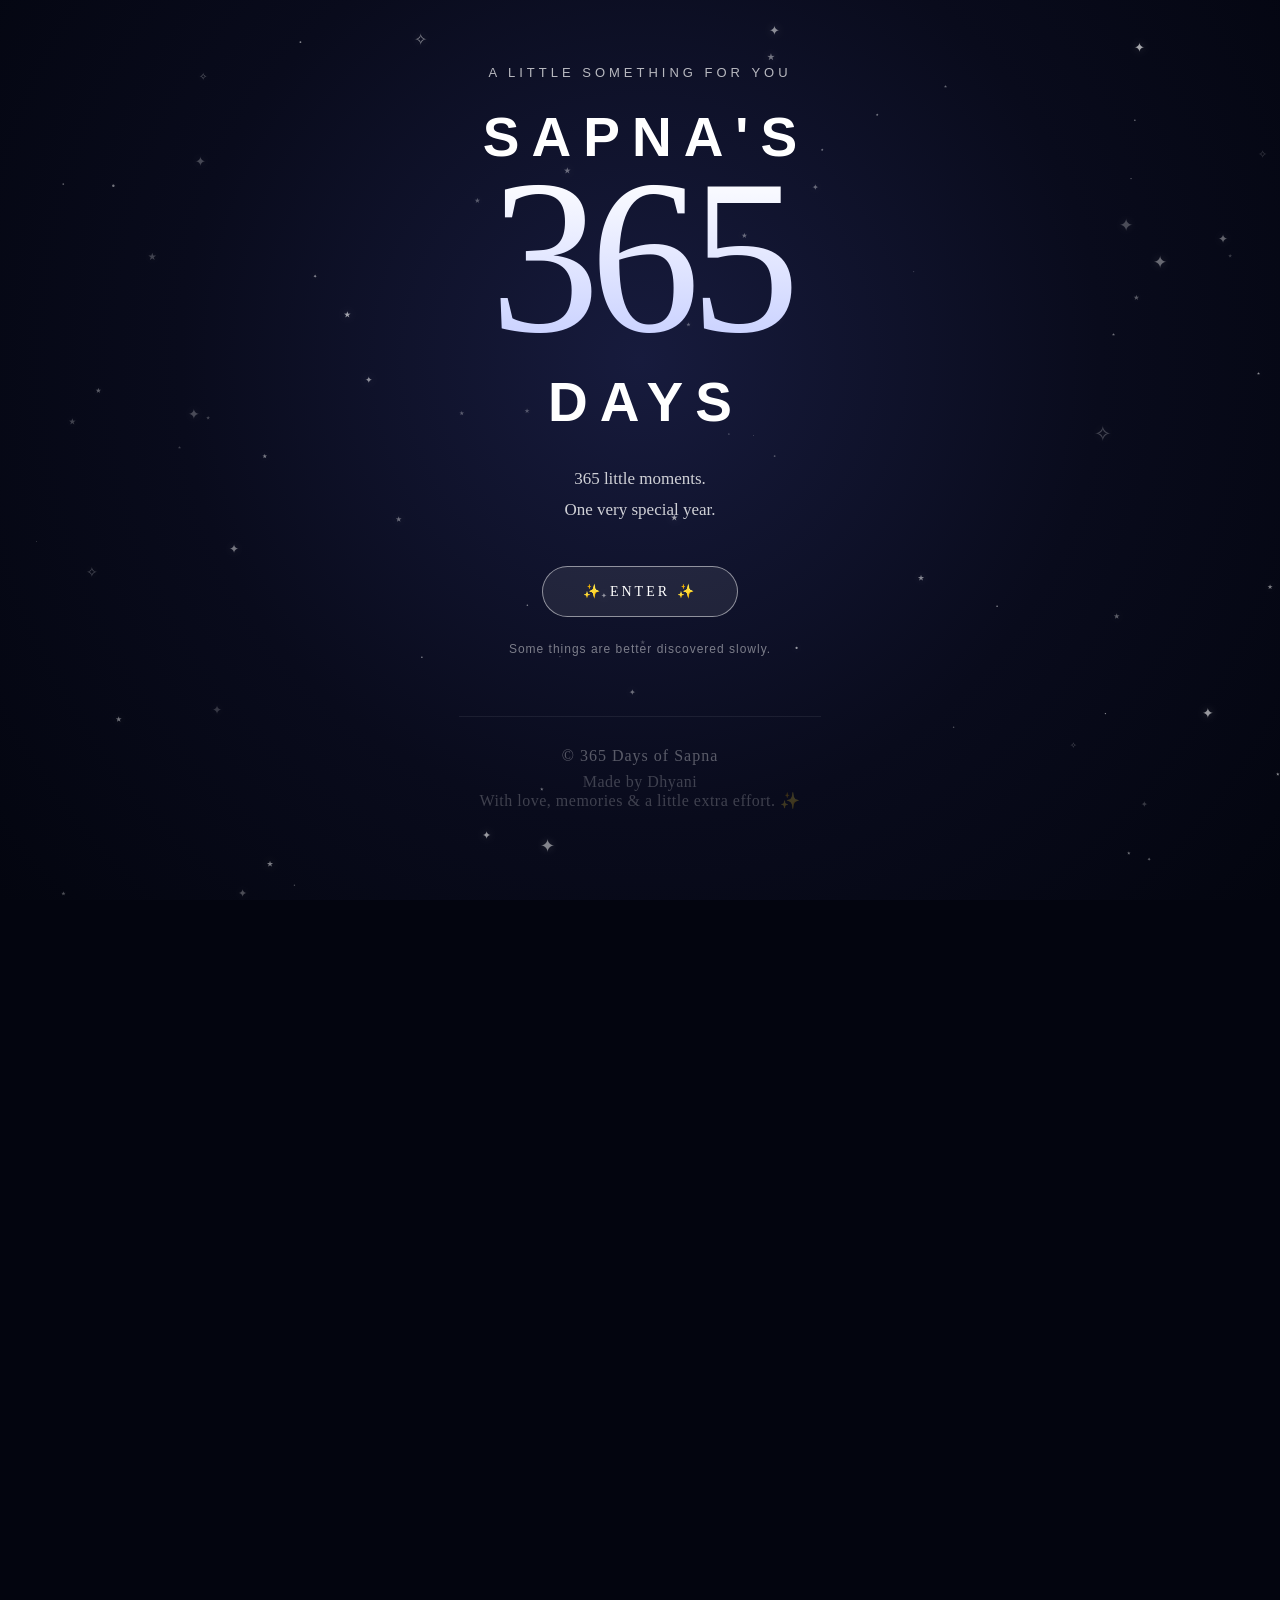
==== commit b810bede: "Revert "some UI changes, voice note added, autobackup added" This reverts commit be86268bee176d33421" ====
--- a/index.html
+++ b/index.html
@@ -5,13 +5,13 @@
 <head>
 
 
-    <meta charset="UTF-8">
-
-    <meta name="viewport" content="width=device-width, initial-scale=1.0">
-
-    <title>365 Days of Sapna</title>
-
-    <link rel="stylesheet" href="style.css">
+<meta charset="UTF-8">
+
+<meta name="viewport" content="width=device-width, initial-scale=1.0">
+
+<title>365 Days of Sapna</title>
+
+<link rel="stylesheet" href="style.css">
 
 
 </head>
@@ -19,1401 +19,1472 @@
 <body>
 
 
-    <!-- =========================
+<!-- =========================
      LANDING PAGE
      ========================= -->
 
-    <main class="landing-page">
-
-        <div class="stars"></div>
-
-        <section class="intro">
-
-            <p class="small-text">
-                A little something for you
-            </p>
-
-            <h2>
-                SAPNA'S
-            </h2>
-
-            <h1>
-                365
-            </h1>
-
-            <h2>
-                DAYS
-            </h2>
-
-            <p class="subtitle">
-                365 little moments.<br>
-                <!-- 365 little surprises.<br> -->
-                One very special year.
-            </p>
-
-            <button id="enterButton">
-                ✨ ENTER ✨
-            </button>
-
-            <p class="secret-text">
-                Some things are better discovered slowly.
-            </p>
-
-            <footer class="site-footer">
-
-                <p>
-                    © 365 Days of Sapna
-                </p>
-
-                <p class="footer-credit">
-                    Made by Dhyani <br>
-                    With love, memories & a little extra effort. ✨
-                </p>
-
-            </footer>
-
-        </section>
-
-    </main>
-
-
-
-    <!-- =========================
+<main class="landing-page">
+
+    <div class="stars"></div>
+
+    <section class="intro">
+
+        <p class="small-text">
+            A little something for you
+        </p>
+
+        <h2>
+            SAPNA'S
+        </h2>
+
+        <h1>
+            365
+        </h1>
+
+        <h2>
+            DAYS
+        </h2>
+
+        <p class="subtitle">
+            365 little moments.<br>
+            <!-- 365 little surprises.<br> -->
+            One very special year.
+        </p>
+
+        <button id="enterButton">
+            ✨ ENTER ✨
+        </button>
+
+        <p class="secret-text">
+            Some things are better discovered slowly.
+        </p>
+
+        <footer class="site-footer">
+
+            <p>
+                © 365 Days of Sapna
+            </p>
+
+            <p class="footer-credit">
+                Made by Dhyani <br>
+                With love, memories & a little extra effort. ✨
+            </p>
+
+        </footer>
+
+    </section>
+
+</main>
+
+
+
+<!-- =========================
      SECRET HOME
      ========================= -->
 
-    <section id="secretHome" class="secret-home">
-
-        <div class="home-stars"></div>
-
-        <div class="home-content">
-
-            <!-- WELCOME -->
-
-            <p class="welcome-small">
-                Welcome to your little corner of the internet
-            </p>
-
-            <h1>
-                This is<br>
-                <span>ours.</span>
-            </h1>
-
-            <p class="welcome-message">
-                I could have given you something that lasts a day.
-                <br>
-                Instead, I wanted to give you a whole year.
-            </p>
-
-            <div class="home-line"></div>
-
-
-
-            <!-- =========================
+<section id="secretHome" class="secret-home">
+
+    <div class="home-stars"></div>
+
+    <div class="home-content">
+
+        <!-- WELCOME -->
+
+        <p class="welcome-small">
+            Welcome to your little corner of the internet
+        </p>
+
+        <h1>
+            This is<br>
+            <span>ours.</span>
+        </h1>
+
+        <p class="welcome-message">
+            I could have given you something that lasts a day.
+            <br>
+            Instead, I wanted to give you a whole year.
+        </p>
+
+        <div class="home-line"></div>
+
+
+
+        <!-- =========================
              YEAR PROGRESS
              ========================= -->
 
-            <div class="progress-section">
-
-                <p class="progress-label">
-                    OUR YEAR
-                </p>
-
-                <div class="progress-number">
-
-                    <span id="unlockedCount">
-                        1
-                    </span>
-
-                    <span class="progress-total">
-                        / 365
-                    </span>
-
-                </div>
-
-                <div class="progress-bar">
-
-                    <div id="progressFill"></div>
-
-                </div>
-
-                <p class="progress-text">
-                    little moments unlocked
-                </p>
-
-            </div>
-
-
-
-            <!-- =========================
+        <div class="progress-section">
+
+            <p class="progress-label">
+                OUR YEAR
+            </p>
+
+            <div class="progress-number">
+
+                <span id="unlockedCount">
+                    1
+                </span>
+
+                <span class="progress-total">
+                    / 365
+                </span>
+
+            </div>
+
+            <div class="progress-bar">
+
+                <div id="progressFill"></div>
+
+            </div>
+
+            <p class="progress-text">
+                little moments unlocked
+            </p>
+
+        </div>
+
+
+
+        <!-- =========================
              TODAY'S SURPRISE
              ========================= -->
 
-            <div class="today-surprise">
-
-                <p class="today-label">
-                    ✦ TODAY'S LITTLE SURPRISE ✦
-                </p>
-
-                <div class="today-day">
-                    DAY <span id="todayDay">1</span>
-                </div>
-
-                <div class="today-icon">
-                    🎁
-                </div>
-
-                <h2 id="todayTitle">
-                    Something is waiting for you...
-                </h2>
-
-                <p id="todayDescription">
-                    A tiny surprise for today. 💌
-                </p>
-
-                <button id="todayButton" class="today-button">
-                    OPEN TODAY'S SURPRISE ✨
-                </button>
-
-            </div>
-
-
-
-            <!-- =========================
+        <div class="today-surprise">
+
+            <p class="today-label">
+                ✦ TODAY'S LITTLE SURPRISE ✦
+            </p>
+
+            <div class="today-day">
+                DAY <span id="todayDay">1</span>
+            </div>
+
+            <div class="today-icon">
+                🎁
+            </div>
+
+            <h2 id="todayTitle">
+                Something is waiting for you...
+            </h2>
+
+            <p id="todayDescription">
+                A tiny surprise for today. 💌
+            </p>
+
+            <button id="todayButton" class="today-button">
+                OPEN TODAY'S SURPRISE ✨
+            </button>
+
+        </div>
+
+
+
+        <!-- =========================
              EXPLORE YEAR
              ========================= -->
 
-            <button id="daysButton" class="days-button">
-                📅 EXPLORE YEAR
-            </button>
-
-
-
-            <!-- =========================
+        <button id="daysButton" class="days-button">
+            📅 EXPLORE YEAR
+        </button>
+
+
+
+        <!-- =========================
              OPEN WHEN
              ========================= -->
 
-            <section class="open-when-section">
-
-                <p class="section-label">
-                    ✦ A FEW LETTERS FOR YOU ✦
-                </p>
-
-                <h2>
-                    Open When...
-                </h2>
-
-                <p class="section-intro">
-                    For the days when you need a little something.
-                </p>
-
-                <div class="letters-grid">
-
-
-                    <button class="letter-card" data-letter="sad">
-
-                        <span class="letter-icon">
-                            💌
-                        </span>
-
-                        <span class="letter-title">
-                            You're feeling sad
-                        </span>
-
-                        <span class="letter-hint">
-                            open me gently
-                        </span>
-
-                    </button>
-
-
-
-                    <button class="letter-card" data-letter="happy">
-
-                        <span class="letter-icon">
-                            🌷
-                        </span>
-
-                        <span class="letter-title">
-                            You're really happy
-                        </span>
-
-                        <span class="letter-hint">
-                            save some of it for me
-                        </span>
-
-                    </button>
-
-
-
-                    <button class="letter-card" data-letter="angry">
-
-                        <span class="letter-icon">
-                            🌙
-                        </span>
-
-                        <span class="letter-title">
-                            You're angry
-                        </span>
-
-                        <span class="letter-hint">
-                            read this after you breathe
-                        </span>
-
-                    </button>
-
-
-
-                    <button class="letter-card" data-letter="missing">
-
-                        <span class="letter-icon">
-                            🫶
-                        </span>
-
-                        <span class="letter-title">
-                            You miss me
-                        </span>
-
-                        <span class="letter-hint">
-                            just a little reminder
-                        </span>
-
-                    </button>
-
-
-
-                    <button class="letter-card" data-letter="celebrating">
-
-                        <span class="letter-icon">
-                            🥂
-                        </span>
-
-                        <span class="letter-title">
-                            You have something to celebrate
-                        </span>
-
-                        <span class="letter-hint">
-                            this deserves a smile
-                        </span>
-
-                    </button>
-
-
-
-                    <button class="letter-card" data-letter="reminder">
-
-                        <span class="letter-icon">
-                            ✨
-                        </span>
-
-                        <span class="letter-title">
-                            You need a reminder
-                        </span>
-
-                        <span class="letter-hint">
-                            of how wonderful you are
-                        </span>
-
-                    </button>
-
-
-                </div>
-
-            </section>
-
-
-
-            <!-- =========================
+        <section class="open-when-section">
+
+            <p class="section-label">
+                ✦ A FEW LETTERS FOR YOU ✦
+            </p>
+
+            <h2>
+                Open When...
+            </h2>
+
+            <p class="section-intro">
+                For the days when you need a little something.
+            </p>
+
+            <div class="letters-grid">
+
+
+                <button class="letter-card" data-letter="sad">
+
+                    <span class="letter-icon">
+                        💌
+                    </span>
+
+                    <span class="letter-title">
+                        You're feeling sad
+                    </span>
+
+                    <span class="letter-hint">
+                        open me gently
+                    </span>
+
+                </button>
+
+
+
+                <button class="letter-card" data-letter="happy">
+
+                    <span class="letter-icon">
+                        🌷
+                    </span>
+
+                    <span class="letter-title">
+                        You're really happy
+                    </span>
+
+                    <span class="letter-hint">
+                        save some of it for me
+                    </span>
+
+                </button>
+
+
+
+                <button class="letter-card" data-letter="angry">
+
+                    <span class="letter-icon">
+                        🌙
+                    </span>
+
+                    <span class="letter-title">
+                        You're angry
+                    </span>
+
+                    <span class="letter-hint">
+                        read this after you breathe
+                    </span>
+
+                </button>
+
+
+
+                <button class="letter-card" data-letter="missing">
+
+                    <span class="letter-icon">
+                        🫶
+                    </span>
+
+                    <span class="letter-title">
+                        You miss me
+                    </span>
+
+                    <span class="letter-hint">
+                        just a little reminder
+                    </span>
+
+                </button>
+
+
+
+                <button class="letter-card" data-letter="celebrating">
+
+                    <span class="letter-icon">
+                        🥂
+                    </span>
+
+                    <span class="letter-title">
+                        You have something to celebrate
+                    </span>
+
+                    <span class="letter-hint">
+                        this deserves a smile
+                    </span>
+
+                </button>
+
+
+
+                <button class="letter-card" data-letter="reminder">
+
+                    <span class="letter-icon">
+                        ✨
+                    </span>
+
+                    <span class="letter-title">
+                        You need a reminder
+                    </span>
+
+                    <span class="letter-hint">
+                        of how wonderful you are
+                    </span>
+
+                </button>
+
+
+            </div>
+
+        </section>
+
+
+
+        <!-- =========================
              MEMORY MUSEUM
              ========================= -->
 
-            <section class="memory-museum-section">
-
-                <p class="section-label">
-                    ✦ OUR LITTLE ARCHIVE ✦
-                </p>
-
-                <h2>
-                    Memory Museum
-                </h2>
-
-                <div class="museum-search">
-
-                    <span class="museum-search-icon">
-                        🔍
-                    </span>
-
-                    <input type="text" id="memorySearch" placeholder="Search our memories..." autocomplete="off">
-
-                    <button id="clearMemorySearch" class="clear-memory-search" type="button">
-                        ×
-                    </button>
-
-                </div>
-
-                <p class="section-intro">
-                    A collection of little moments you decided to keep.
-                </p>
-
-
-                <div id="memoryMuseum" class="memory-museum">
-
-                    <div class="empty-museum">
-
-                        <div class="empty-museum-icon">
-                            🏛️
-                        </div>
-
-                        <h3>
-                            Nothing here yet...
-                        </h3>
-
-                        <p>
-                            Your little memories will slowly find their way here.
-                        </p>
-
+        <section class="memory-museum-section">
+
+            <p class="section-label">
+                ✦ OUR LITTLE ARCHIVE ✦
+            </p>
+
+            <h2>
+                Memory Museum
+            </h2>
+
+            <div class="museum-search">
+
+                <span class="museum-search-icon">
+                    🔍
+                </span>
+
+                <input
+                    type="text"
+                    id="memorySearch"
+                    placeholder="Search our memories..."
+                    autocomplete="off"
+                >
+
+                <button
+                    id="clearMemorySearch"
+                    class="clear-memory-search"
+                    type="button"
+                >
+                    ×
+                </button>
+
+            </div>
+
+            <p class="section-intro">
+                A collection of little moments you decided to keep.
+            </p>
+
+
+            <div id="memoryMuseum" class="memory-museum">
+
+                <div class="empty-museum">
+
+                    <div class="empty-museum-icon">
+                        🏛️
                     </div>
 
-                </div>
-
-            </section>
-
-
-
-            <!-- =========================
+                    <h3>
+                        Nothing here yet...
+                    </h3>
+
+                    <p>
+                        Your little memories will slowly find their way here.
+                    </p>
+
+                </div>
+
+            </div>
+
+        </section>
+
+
+
+        <!-- =========================
              OUR SOUNDTRACK
              ========================= -->
 
-            <section class="soundtrack-section">
-
-                <p class="section-label">
-                    ✦ THE SOUNDTRACK OF US ✦
+        <section class="soundtrack-section">
+
+            <p class="section-label">
+                ✦ THE SOUNDTRACK OF US ✦
+            </p>
+
+            <h2>
+                Our Soundtrack
+            </h2>
+
+            <p class="section-intro">
+                I didn't want to choose songs for us.
+                I wanted to see which ones you would choose.
+            </p>
+
+
+            <div class="soundtrack-note">
+
+                <div class="soundtrack-icon">
+                    🎧
+                </div>
+
+                <p>
+                    Add a song whenever you find one that
+                    reminds you of a moment, a mood, a day,
+                    or absolutely nothing at all. 😂
                 </p>
 
-                <h2>
-                    Our Soundtrack
-                </h2>
-
-                <p class="section-intro">
-                    I didn't want to choose songs for us.
-                    I wanted to see which ones you would choose.
-                </p>
-
-
-                <div class="soundtrack-note">
-
-                    <div class="soundtrack-icon">
-                        🎧
+            </div>
+
+
+            <button id="addSongButton" class="add-song-button">
+                ＋ ADD A SONG
+            </button>
+
+
+            <div id="soundtrackList" class="soundtrack-list">
+
+                <div class="empty-soundtrack">
+
+                    <div class="empty-soundtrack-icon">
+                        🎵
                     </div>
 
+                    <h3>
+                        Our first song is waiting...
+                    </h3>
+
                     <p>
-                        Add a song whenever you find one that
-                        reminds you of a moment, a mood, a day,
-                        or absolutely nothing at all. 😂
+                        Maybe you'll find it today.
                     </p>
 
                 </div>
 
-
-                <button id="addSongButton" class="add-song-button">
-                    ＋ ADD A SONG
-                </button>
-
-
-                <div id="soundtrackList" class="soundtrack-list">
-
-                    <div class="empty-soundtrack">
-
-                        <div class="empty-soundtrack-icon">
-                            🎵
-                        </div>
-
-                        <h3>
-                            Our first song is waiting...
-                        </h3>
-
-                        <p>
-                            Maybe you'll find it today.
-                        </p>
-
-                    </div>
-
-                </div>
-
-            </section>
-
-
-
-            <!-- =========================
+            </div>
+
+        </section>
+
+
+
+        <!-- =========================
              OUR LITTLE BUCKET LIST
              ========================= -->
 
-            <section class="bucket-list-section">
-
-                <p class="section-label">
-                    ✦ THINGS WE SHOULD DO SOMEDAY ✦
+        <section class="bucket-list-section">
+
+            <p class="section-label">
+                ✦ THINGS WE SHOULD DO SOMEDAY ✦
+            </p>
+
+            <h2>
+                Our Little Bucket List
+            </h2>
+
+            <p class="section-intro">
+                Some plans are better when neither person
+                knows exactly when they'll happen.
+            </p>
+
+
+            <div class="bucket-card">
+
+                <div class="bucket-icon">
+                    🪣
+                </div>
+
+                <h3>
+                    OUR BUCKET LIST
+                </h3>
+
+                <p class="bucket-intro">
+                    What should we do together before
+                    this year ends?
                 </p>
 
-                <h2>
-                    Our Little Bucket List
-                </h2>
-
-                <p class="section-intro">
-                    Some plans are better when neither person
-                    knows exactly when they'll happen.
-                </p>
-
-
-                <div class="bucket-card">
-
-                    <div class="bucket-icon">
+
+                <div class="bucket-progress">
+
+                    <span id="bucketProgressText">
+                        0 / 0 completed
+                    </span>
+
+                    <div class="bucket-progress-bar">
+
+                        <div
+                            id="bucketProgressFill"
+                            class="bucket-progress-fill"
+                        ></div>
+
+                    </div>
+
+                </div>
+
+
+                <button
+                    id="addBucketItem"
+                    class="add-bucket-button"
+                >
+                    ＋ ADD SOMETHING
+                </button>
+
+            </div>
+
+
+
+            <div id="bucketList" class="bucket-list">
+
+                <div class="empty-bucket">
+
+                    <div class="empty-bucket-icon">
+                        ✨
+                    </div>
+
+                    <h3>
+                        Nothing on the list yet...
+                    </h3>
+
+                    <p>
+                        Maybe your first adventure is
+                        waiting to be added.
+                    </p>
+
+                </div>
+
+            </div>
+
+        </section>
+
+
+
+        <!-- =========================
+             YEAR STATISTICS
+             ========================= -->
+
+        <section class="year-stats-section">
+
+            <p class="section-label">
+                ✦ OUR YEAR IN NUMBERS ✦
+            </p>
+
+            <h2>
+                Little Things We Collected
+            </h2>
+
+            <p class="section-intro">
+                Somehow, all these little moments
+                became a whole year.
+            </p>
+
+
+            <div class="stats-grid">
+
+                <!-- DAYS UNLOCKED -->
+
+                <div class="stat-card">
+
+                    <div class="stat-icon">
+                        📅
+                    </div>
+
+                    <span
+                        id="statsDaysUnlocked"
+                        class="stat-number"
+                    >
+                        0
+                    </span>
+
+                    <p class="stat-label">
+                        DAYS UNLOCKED
+                    </p>
+
+                </div>
+
+
+                <!-- MEMORIES -->
+
+                <div class="stat-card">
+
+                    <div class="stat-icon">
+                        💌
+                    </div>
+
+                    <span
+                        id="statsMemories"
+                        class="stat-number"
+                    >
+                        0
+                    </span>
+
+                    <p class="stat-label">
+                        MEMORIES MADE
+                    </p>
+
+                </div>
+
+
+                <!-- PHOTOS -->
+
+                <div class="stat-card">
+
+                    <div class="stat-icon">
+                        📸
+                    </div>
+
+                    <span
+                        id="statsPhotos"
+                        class="stat-number"
+                    >
+                        0
+                    </span>
+
+                    <p class="stat-label">
+                        PHOTOS COLLECTED
+                    </p>
+
+                </div>
+
+
+                <!-- SONGS -->
+
+                <div class="stat-card">
+
+                    <div class="stat-icon">
+                        🎵
+                    </div>
+
+                    <span
+                        id="statsSongs"
+                        class="stat-number"
+                    >
+                        0
+                    </span>
+
+                    <p class="stat-label">
+                        SONGS ADDED
+                    </p>
+
+                </div>
+
+
+                <!-- COMPLETED PLANS -->
+
+                <div class="stat-card">
+
+                    <div class="stat-icon">
                         🪣
                     </div>
 
-                    <h3>
-                        OUR BUCKET LIST
-                    </h3>
-
-                    <p class="bucket-intro">
-                        What should we do together before
-                        this year ends?
+                    <span
+                        id="statsPlansCompleted"
+                        class="stat-number"
+                    >
+                        0
+                    </span>
+
+                    <p class="stat-label">
+                        PLANS COMPLETED
                     </p>
 
-
-                    <div class="bucket-progress">
-
-                        <span id="bucketProgressText">
-                            0 / 0 completed
-                        </span>
-
-                        <div class="bucket-progress-bar">
-
-                            <div id="bucketProgressFill" class="bucket-progress-fill"></div>
-
-                        </div>
-
+                </div>
+
+
+                <!-- PLANS WAITING -->
+
+                <div class="stat-card">
+
+                    <div class="stat-icon">
+                        ✨
                     </div>
 
-
-                    <button id="addBucketItem" class="add-bucket-button">
-                        ＋ ADD SOMETHING
-                    </button>
-
-                </div>
-
-
-
-                <div id="bucketList" class="bucket-list">
-
-                    <div class="empty-bucket">
-
-                        <div class="empty-bucket-icon">
-                            ✨
-                        </div>
-
-                        <h3>
-                            Nothing on the list yet...
-                        </h3>
-
-                        <p>
-                            Maybe your first adventure is
-                            waiting to be added.
-                        </p>
-
-                    </div>
-
-                </div>
-
-            </section>
-
-
-
-            <!-- =========================
-             YEAR STATISTICS
+                    <span
+                        id="statsPlansWaiting"
+                        class="stat-number"
+                    >
+                        0
+                    </span>
+
+                    <p class="stat-label">
+                        PLANS WAITING
+                    </p>
+
+                </div>
+
+            </div>
+
+
+            <!-- YEAR PROGRESS -->
+
+            <div class="year-progress-card">
+
+                <div class="year-progress-heading">
+
+                    <span>
+                        OUR YEAR
+                    </span>
+
+                    <span id="statsYearProgress">
+                        0 / 365
+                    </span>
+
+                </div>
+
+                <div class="year-progress-track">
+
+                    <div
+                        id="statsYearProgressFill"
+                        class="year-progress-fill"
+                    ></div>
+
+                </div>
+
+                <p>
+                    One little day at a time. ✨
+                </p>
+
+            </div>
+
+        </section>
+
+
+
+        <!-- =========================
+             BACKUP & RESTORE
              ========================= -->
 
-            <section class="year-stats-section">
+        <section class="backup-section">
+
+            <p class="section-label">
+                ✦ KEEP OUR YEAR SAFE ✦
+            </p>
+
+            <h2>
+                Our Little Time Capsule
+            </h2>
+
+            <p class="section-intro">
+                This little corner lives in your browser,
+                so you can save a copy of everything we've
+                collected here.
+            </p>
+
+            <div class="backup-card">
+
+                <div class="backup-icon">
+                    💾
+                </div>
+
+                <h3>
+                    SAVE OUR YEAR
+                </h3>
+
+                <p class="backup-description">
+                    Keep a backup of your memories, photos,
+                    songs and bucket-list plans.
+                </p>
+
+                <button
+                    id="backupButton"
+                    class="backup-button"
+                >
+                    💾 BACK UP OUR YEAR
+                </button>
+
+                <button
+                    id="restoreButton"
+                    class="restore-button"
+                >
+                    ↩ RESTORE A BACKUP
+                </button>
+
+                <input
+                    type="file"
+                    id="restoreFile"
+                    accept=".json"
+                    hidden
+                >
+
+                <p
+                    id="backupStatus"
+                    class="backup-status"
+                ></p>
+
+            </div>
+
+        </section>
+
+
+
+        <!-- =========================
+             DAY 365 FINALE
+             ========================= -->
+
+        <section
+            id="finaleSection"
+            class="finale-section"
+        >
+
+            <div class="finale-card">
+
 
                 <p class="section-label">
-                    ✦ OUR YEAR IN NUMBERS ✦
+                    ✦ THE LAST PAGE ✦
                 </p>
 
+
+                <div class="finale-icon">
+                    🎉
+                </div>
+
+
+                <p class="finale-day">
+                    DAY 365
+                </p>
+
+
                 <h2>
-                    Little Things We Collected
+                    You made it<br>
+                    through the whole year.
                 </h2>
 
-                <p class="section-intro">
-                    Somehow, all these little moments
-                    became a whole year.
+
+                <div class="finale-line"></div>
+
+
+                <p class="finale-message">
+
+                    365 days ago, this little corner
+                    of the internet was just an idea.
+
+                    <br><br>
+
+                    And somehow, it became a whole year
+                    of tiny surprises, random thoughts,
+                    memories, songs, plans and moments.
+
+                    <br><br>
+
+                    Thank you for being here for all of it. ❤️
+
                 </p>
 
 
-                <div class="stats-grid">
-
-                    <!-- DAYS UNLOCKED -->
-
-                    <div class="stat-card">
-
-                        <div class="stat-icon">
-                            📅
-                        </div>
-
-                        <span id="statsDaysUnlocked" class="stat-number">
+
+                <div class="finale-stats">
+
+
+                    <div class="finale-stat">
+
+                        <span id="finaleMemories">
                             0
                         </span>
 
-                        <p class="stat-label">
-                            DAYS UNLOCKED
-                        </p>
+                        <small>
+                            MEMORIES
+                        </small>
 
                     </div>
 
 
-                    <!-- MEMORIES -->
-
-                    <div class="stat-card">
-
-                        <div class="stat-icon">
-                            💌
-                        </div>
-
-                        <span id="statsMemories" class="stat-number">
+
+                    <div class="finale-stat">
+
+                        <span id="finaleSongs">
                             0
                         </span>
 
-                        <p class="stat-label">
-                            MEMORIES MADE
-                        </p>
+                        <small>
+                            SONGS
+                        </small>
 
                     </div>
 
 
-                    <!-- PHOTOS -->
-
-                    <div class="stat-card">
-
-                        <div class="stat-icon">
-                            📸
-                        </div>
-
-                        <span id="statsPhotos" class="stat-number">
+
+                    <div class="finale-stat">
+
+                        <span id="finaleBucket">
                             0
                         </span>
 
-                        <p class="stat-label">
-                            PHOTOS COLLECTED
-                        </p>
+                        <small>
+                            PLANS COMPLETED
+                        </small>
 
                     </div>
 
 
-                    <!-- SONGS -->
-
-                    <div class="stat-card">
-
-                        <div class="stat-icon">
-                            🎵
-                        </div>
-
-                        <span id="statsSongs" class="stat-number">
-                            0
-                        </span>
-
-                        <p class="stat-label">
-                            SONGS ADDED
-                        </p>
-
-                    </div>
-
-
-                    <!-- COMPLETED PLANS -->
-
-                    <div class="stat-card">
-
-                        <div class="stat-icon">
-                            🪣
-                        </div>
-
-                        <span id="statsPlansCompleted" class="stat-number">
-                            0
-                        </span>
-
-                        <p class="stat-label">
-                            PLANS COMPLETED
-                        </p>
-
-                    </div>
-
-
-                    <!-- PLANS WAITING -->
-
-                    <div class="stat-card">
-
-                        <div class="stat-icon">
-                            ✨
-                        </div>
-
-                        <span id="statsPlansWaiting" class="stat-number">
-                            0
-                        </span>
-
-                        <p class="stat-label">
-                            PLANS WAITING
-                        </p>
-
-                    </div>
-
-                </div>
-
-
-                <!-- YEAR PROGRESS -->
-
-                <div class="year-progress-card">
-
-                    <div class="year-progress-heading">
-
-                        <span>
-                            OUR YEAR
-                        </span>
-
-                        <span id="statsYearProgress">
-                            0 / 365
-                        </span>
-
-                    </div>
-
-                    <div class="year-progress-track">
-
-                        <div id="statsYearProgressFill" class="year-progress-fill"></div>
-
-                    </div>
-
-                    <p>
-                        One little day at a time. ✨
-                    </p>
-
-                </div>
-
-            </section>
-
-
-
-            <!-- =========================
-             BACKUP & RESTORE
-             ========================= -->
-
-            <section class="backup-section">
-
-                <p class="section-label">
-                    ✦ KEEP OUR YEAR SAFE ✦
+                </div>
+
+
+
+                <button
+                    id="replayYearButton"
+                    class="replay-year-button"
+                >
+                    ↺ REPLAY OUR YEAR
+                </button>
+
+
+
+                <p class="finale-footer">
+
+                    Some years are measured in days.<br>
+
+                    This one will be measured in memories. ✨
+
                 </p>
 
-                <h2>
-                    Our Little Time Capsule
-                </h2>
-
-                <p class="section-intro">
-                    This little corner lives in your browser,
-                    so you can save a copy of everything we've
-                    collected here.
-                </p>
-
-                <div class="backup-card">
-
-                    <div class="backup-icon">
-                        💾
-                    </div>
-
-                    <h3>
-                        SAVE OUR YEAR
-                    </h3>
-
-                    <p class="backup-description">
-                        Keep a backup of your memories, photos,
-                        songs and bucket-list plans.
-                    </p>
-
-                    <button id="backupButton" class="backup-button">
-                        💾 BACK UP OUR YEAR
-                    </button>
-
-                    <button id="restoreButton" class="restore-button">
-                        ↩ RESTORE A BACKUP
-                    </button>
-
-                    <button id="restoreLocalBackupButton" class="restore-button">
-                        ↺ RESTORE LOCAL BACKUP
-                    </button>
-
-                    <input type="file" id="restoreFile" accept=".json" hidden>
-
-                    <p id="backupStatus" class="backup-status"></p>
-
-                </div>
-
-            </section>
-
-
-
-            <!-- =========================
-             DAY 365 FINALE
-             ========================= -->
-
-            <section id="finaleSection" class="finale-section">
-
-                <div class="finale-card">
-
-
-                    <p class="section-label">
-                        ✦ THE LAST PAGE ✦
-                    </p>
-
-
-                    <div class="finale-icon">
-                        🎉
-                    </div>
-
-
-                    <p class="finale-day">
-                        DAY 365
-                    </p>
-
-
-                    <h2>
-                        You made it<br>
-                        through the whole year.
-                    </h2>
-
-
-                    <div class="finale-line"></div>
-
-
-                    <p class="finale-message">
-
-                        365 days ago, this little corner
-                        of the internet was just an idea.
-
-                        <br><br>
-
-                        And somehow, it became a whole year
-                        of tiny surprises, random thoughts,
-                        memories, songs, plans and moments.
-
-                        <br><br>
-
-                        Thank you for being here for all of it. ❤️
-
-                    </p>
-
-
-
-                    <div class="finale-stats">
-
-
-                        <div class="finale-stat">
-
-                            <span id="finaleMemories">
-                                0
-                            </span>
-
-                            <small>
-                                MEMORIES
-                            </small>
-
-                        </div>
-
-
-
-                        <div class="finale-stat">
-
-                            <span id="finaleSongs">
-                                0
-                            </span>
-
-                            <small>
-                                SONGS
-                            </small>
-
-                        </div>
-
-
-
-                        <div class="finale-stat">
-
-                            <span id="finaleBucket">
-                                0
-                            </span>
-
-                            <small>
-                                PLANS COMPLETED
-                            </small>
-
-                        </div>
-
-
-                    </div>
-
-
-
-                    <button id="replayYearButton" class="replay-year-button">
-                        ↺ REPLAY OUR YEAR
-                    </button>
-
-
-
-                    <p class="finale-footer">
-
-                        Some years are measured in days.<br>
-
-                        This one will be measured in memories. ✨
-
-                    </p>
-
-
-                </div>
-
-            </section>
-
-
-
-            <!-- =========================
+
+            </div>
+
+        </section>
+
+
+
+        <!-- =========================
              COPYRIGHT
              ========================= -->
 
-            <footer class="site-footer">
-
-                <p>
-                    © 365 Days of Sapna
-                </p>
-
-                <p class="footer-credit">
-                    Made by Dhyani <br>
-                    With love, memories & a little extra effort. ✨
-                </p>
-
-            </footer>
-
-
-        </div>
-
-        <!-- =========================
+        <footer class="site-footer">
+
+            <p>
+                © 365 Days of Sapna
+            </p>
+
+            <p class="footer-credit">
+                Made by Dhyani <br>
+                With love, memories & a little extra effort. ✨
+            </p>
+
+        </footer>
+
+
+    </div>
+
+    <!-- =========================
      QUICK NAVIGATION
      ========================= -->
 
-        <button id="quickNavButton" class="quick-nav-button" type="button" aria-label="Open quick navigation">
-            ☰
+<button
+    id="quickNavButton"
+    class="quick-nav-button"
+    type="button"
+    aria-label="Open quick navigation"
+>
+    ☰
+</button>
+
+<div
+    id="quickNavMenu"
+    class="quick-nav-menu"
+>
+
+    <div class="quick-nav-header">
+        <span>OUR YEAR</span>
+
+        <button
+            id="closeQuickNav"
+            class="close-quick-nav"
+            type="button"
+        >
+            ×
         </button>
-
-        <div id="quickNavMenu" class="quick-nav-menu">
-
-            <div class="quick-nav-header">
-                <span>OUR YEAR</span>
-
-                <button id="closeQuickNav" class="close-quick-nav" type="button">
-                    ×
-                </button>
-            </div>
-
-
-            <button class="quick-nav-item" data-target="today">
-                🎁 Today's Surprise
-            </button>
-
-
-            <button class="quick-nav-item" data-target="days">
-                📅 Explore Our Year
-            </button>
-
-
-            <button class="quick-nav-item" data-target="openWhen">
-                💌 Open When...
-            </button>
-
-
-            <button class="quick-nav-item" data-target="museum">
-                🏛️ Memory Museum
-            </button>
-
-
-            <button class="quick-nav-item" data-target="soundtrack">
-                🎧 Our Soundtrack
-            </button>
-
-
-            <button class="quick-nav-item" data-target="bucket">
-                🪣 Bucket List
-            </button>
-
-
-            <button class="quick-nav-item" data-target="stats">
-                📊 Year Statistics
-            </button>
-
-
-            <button class="quick-nav-item" data-target="backup">
-                💾 Time Capsule
-            </button>
-
-        </div>
-
-    </section>
-
-
-
-
-
-    <!-- =========================
+    </div>
+
+
+    <button
+        class="quick-nav-item"
+        data-target="today"
+    >
+        🎁 Today's Surprise
+    </button>
+
+
+    <button
+        class="quick-nav-item"
+        data-target="days"
+    >
+        📅 Explore Our Year
+    </button>
+
+
+    <button
+        class="quick-nav-item"
+        data-target="openWhen"
+    >
+        💌 Open When...
+    </button>
+
+
+    <button
+        class="quick-nav-item"
+        data-target="museum"
+    >
+        🏛️ Memory Museum
+    </button>
+
+
+    <button
+        class="quick-nav-item"
+        data-target="soundtrack"
+    >
+        🎧 Our Soundtrack
+    </button>
+
+
+    <button
+        class="quick-nav-item"
+        data-target="bucket"
+    >
+        🪣 Bucket List
+    </button>
+
+
+    <button
+        class="quick-nav-item"
+        data-target="stats"
+    >
+        📊 Year Statistics
+    </button>
+
+
+    <button
+        class="quick-nav-item"
+        data-target="backup"
+    >
+        💾 Time Capsule
+    </button>
+
+</div>
+
+</section>
+
+
+
+
+
+<!-- =========================
      365 DAYS CALENDAR
      ========================= -->
 
-    <section id="daysPage" class="days-page">
-
-        <div class="days-header">
-
-            <p class="welcome-small">
-                YOUR YEAR
-            </p>
-
-            <h2>
-                365 DAYS OF SAPNA
-            </h2>
-
-            <p>
-                One little surprise at a time.
-            </p>
-
-
-            <div class="calendar-progress">
-
-                <span id="calendarCount">
-                    1
-                </span>
-
-                <span>
-                    / 365 unlocked
-                </span>
-
-            </div>
+<section id="daysPage" class="days-page">
+
+    <div class="days-header">
+
+        <p class="welcome-small">
+            YOUR YEAR
+        </p>
+
+        <h2>
+            365 DAYS OF SAPNA
+        </h2>
+
+        <p>
+            One little surprise at a time.
+        </p>
+
+
+        <div class="calendar-progress">
+
+            <span id="calendarCount">
+                1
+            </span>
+
+            <span>
+                / 365 unlocked
+            </span>
 
         </div>
 
-
-        <div id="monthsContainer"></div>
-
-
-        <button id="backButton" class="back-button">
-            ← BACK
-        </button>
-
-    </section>
-
-
-
-    <!-- =========================
+    </div>
+
+
+    <div id="monthsContainer"></div>
+
+
+    <button
+        id="backButton"
+        class="back-button"
+    >
+        ← BACK
+    </button>
+
+</section>
+
+
+
+<!-- =========================
      DAILY SURPRISE MODAL
      ========================= -->
 
-    <div id="surpriseModal" class="surprise-modal">
-
-        <div class="surprise-card">
-
-
-            <button id="closeSurprise" class="close-surprise">
-                ×
+<div
+    id="surpriseModal"
+    class="surprise-modal"
+>
+
+    <div class="surprise-card">
+
+
+        <button
+            id="closeSurprise"
+            class="close-surprise"
+        >
+            ×
+        </button>
+
+
+        <div class="surprise-progress">
+
+            <p class="surprise-day">
+                ✦ DAY <span id="surpriseDay">1</span> OF 365 ✦
+            </p>
+
+            <div class="surprise-progress-track">
+
+                <div
+                    id="surpriseProgressFill"
+                    class="surprise-progress-fill"
+                ></div>
+
+            </div>
+
+        </div>
+
+
+        <div class="envelope-icon">
+            💌
+        </div>
+
+
+        <h2 id="surpriseTitle">
+            A little note for you
+        </h2>
+
+
+        <div class="surprise-line"></div>
+
+
+        <p
+            id="surpriseMessage"
+            class="surprise-message"
+        >
+            This is where your first message will appear.
+        </p>
+
+
+        <p class="surprise-signature">
+            — from someone who is very glad you're here
+        </p>
+
+
+        <div class="day-navigation">
+
+            <button
+                id="previousDay"
+                class="day-nav-button"
+            >
+                ← PREVIOUS
             </button>
 
-
-            <div class="surprise-progress">
-
-                <p class="surprise-day">
-                    ✦ DAY <span id="surpriseDay">1</span> OF 365 ✦
-                </p>
-
-                <div class="surprise-progress-track">
-
-                    <div id="surpriseProgressFill" class="surprise-progress-fill"></div>
-
-                </div>
-
-            </div>
-
-
-            <div class="envelope-icon">
-                💌
-            </div>
-
-
-            <h2 id="surpriseTitle">
-                A little note for you
-            </h2>
-
-
-            <div class="surprise-line"></div>
-
-
-            <p id="surpriseMessage" class="surprise-message">
-                This is where your first message will appear.
-            </p>
-
-
-            <p class="surprise-signature">
-                — from someone who is very glad you're here
-            </p>
-
-
-            <div class="day-navigation">
-
-                <button id="previousDay" class="day-nav-button">
-                    ← PREVIOUS
-                </button>
-
-                <span id="navigationDay">
-                    DAY 1
-                </span>
-
-                <button id="nextDay" class="day-nav-button">
-                    NEXT →
-                </button>
-
-            </div>
-
-
-
-            <!-- DAILY MEMORY RESPONSE -->
-
-            <!-- DAILY MEMORY RESPONSE -->
-
-            <div class="memory-response">
-
-                <div class="response-divider"></div>
-
-                <p class="response-label">
-                    ✦ YOUR TURN ✦
-                </p>
-
-                <h3>
-                    What do you want to remember about today?
-                </h3>
-
-
-                <!-- TEXT MEMORY -->
-
-                <textarea id="dailyResponse" placeholder="Write something for future-you... 💭"
-                    maxlength="1000"></textarea>
-
-
-                <!-- PHOTO -->
-
-                <label for="dailyPhoto" class="photo-upload">
-                    📸 ADD A PHOTO
-                </label>
-
-                <input type="file" id="dailyPhoto" accept="image/*" hidden>
-
-                <p id="photoName" class="photo-name"></p>
-
-                <img id="dailyPhotoPreview" class="daily-photo-preview" alt="Selected memory photo">
-
-                <button id="removePhoto" class="remove-photo-button" type="button">
-                    ✕ REMOVE PHOTO
-                </button>
-
-
-                <!-- VOICE NOTE -->
-
-                <div class="voice-note-section">
-
-                    <p class="memory-option-label">
-                        🎙️ VOICE NOTE
-                    </p>
-
-                    <div class="voice-controls">
-
-                        <button id="recordVoice" class="voice-button" type="button">
-                            🎙️ RECORD VOICE NOTE
-                        </button>
-
-                        <button id="stopVoice" class="voice-button stop-voice-button" type="button" hidden>
-                            ⏹ STOP RECORDING
-                        </button>
-
-                    </div>
-
-
-                    <div id="recordingStatus" class="recording-status" hidden>
-                        🔴 Recording...
-                        <span id="recordingTimer">
-                            00:00
-                        </span>
-                    </div>
-
-
-                    <audio id="voicePreview" class="voice-preview" controls hidden></audio>
-
-
-                    <button id="removeVoice" class="remove-voice-button" type="button" hidden>
-                        ✕ REMOVE VOICE NOTE
-                    </button>
-
-                </div>
-
-
-                <!-- SAVE -->
-
-                <button id="saveMemory" class="save-memory-button" type="button">
-                    SAVE THIS MEMORY ✨
-                </button>
-
-
-                <!-- TEMPORARY CONFIRMATION -->
-
-                <p id="memorySaved" class="memory-saved" aria-live="polite">
-                    ✓ Memory saved
-                </p>
-
-            </div>
-
+            <span id="navigationDay">
+                DAY 1
+            </span>
+
+            <button
+                id="nextDay"
+                class="day-nav-button"
+            >
+                NEXT →
+            </button>
 
         </div>
 
+
+
+        <!-- DAILY MEMORY RESPONSE -->
+
+        <div class="memory-response">
+
+            <div class="response-divider"></div>
+
+
+            <p class="response-label">
+                ✦ YOUR TURN ✦
+            </p>
+
+
+            <h3>
+                What do you want to remember about today?
+            </h3>
+
+
+            <textarea
+                id="dailyResponse"
+                placeholder="Write something for future-you... 💭"
+                maxlength="1000"
+            ></textarea>
+
+
+            <label
+                for="dailyPhoto"
+                class="photo-upload"
+            >
+                📸 ADD A PHOTO
+            </label>
+
+
+            <input
+                type="file"
+                id="dailyPhoto"
+                accept="image/*"
+                hidden
+            >
+
+
+            <p
+                id="photoName"
+                class="photo-name"
+            ></p>
+
+
+            <img
+                id="dailyPhotoPreview"
+                class="daily-photo-preview"
+                alt="Selected memory photo"
+            >
+
+
+            <button
+                id="removePhoto"
+                class="remove-photo-button"
+            >
+                ✕ REMOVE PHOTO
+            </button>
+
+
+            <button
+                id="saveMemory"
+                class="save-memory-button"
+            >
+                SAVE THIS MEMORY ✨
+            </button>
+
+
+            <p
+                id="memorySaved"
+                class="memory-saved"
+            >
+                ✓ Memory saved
+            </p>
+
+        </div>
+
     </div>
 
-    <!-- =========================
-     DELETE CONFIRMATION
-     ========================= -->
-
-    <div id="deleteConfirmModal" class="delete-confirm-modal">
-
-        <div class="delete-confirm-card">
-
-            <div class="delete-confirm-icon">
-                ✦
-            </div>
-
-            <h3 id="deleteConfirmTitle">
-                Remove this memory?
-            </h3>
-
-            <p id="deleteConfirmMessage">
-                This will remove the selected memory item
-                when you save the memory.
-            </p>
-
-            <div class="delete-confirm-buttons">
-
-                <button id="cancelDelete" type="button">
-                    CANCEL
-                </button>
-
-                <button id="confirmDelete" type="button">
-                    REMOVE
-                </button>
-
-            </div>
-
-        </div>
-
-    </div>
-
-    <!-- =========================
-     RESTORE BACKUP CONFIRMATION
-     ========================= -->
-
-    <div id="restoreConfirmModal" class="delete-confirm-modal">
-        <div class="delete-confirm-card">
-
-            <div class="delete-confirm-icon">
-                ↺
-            </div>
-
-            <h3>
-                Restore your backup?
-            </h3>
-
-            <p>
-                Your saved local backup will be restored
-                to this device. Your current data may be
-                replaced by the backup.
-            </p>
-
-            <div class="delete-confirm-buttons">
-
-                <button id="cancelRestore" type="button">
-                    CANCEL
-                </button>
-
-                <button id="confirmRestore" type="button">
-                    RESTORE
-                </button>
-
-            </div>
-
-        </div>
-    </div>
-
-
-
-    <!-- =========================
+</div>
+
+
+
+<!-- =========================
      OPEN WHEN MODAL
      ========================= -->
 
-    <div id="letterModal" class="letter-modal">
-
-        <div class="letter-paper">
-
-
-            <button id="closeLetter" class="close-letter">
-                ×
-            </button>
-
-
-            <p class="letter-small">
-                OPEN WHEN...
-            </p>
-
-
-            <div class="letter-envelope">
-                💌
-            </div>
-
-
-            <h2 id="letterTitle">
-                You're feeling sad
-            </h2>
-
-
-            <div class="letter-divider"></div>
-
-
-            <p id="letterMessage" class="letter-message">
-                Your letter will appear here.
-            </p>
-
-
-            <p class="letter-signature">
-                — always, in one way or another
-            </p>
-
+<div
+    id="letterModal"
+    class="letter-modal"
+>
+
+    <div class="letter-paper">
+
+
+        <button
+            id="closeLetter"
+            class="close-letter"
+        >
+            ×
+        </button>
+
+
+        <p class="letter-small">
+            OPEN WHEN...
+        </p>
+
+
+        <div class="letter-envelope">
+            💌
         </div>
 
+
+        <h2 id="letterTitle">
+            You're feeling sad
+        </h2>
+
+
+        <div class="letter-divider"></div>
+
+
+        <p
+            id="letterMessage"
+            class="letter-message"
+        >
+            Your letter will appear here.
+        </p>
+
+
+        <p class="letter-signature">
+            — always, in one way or another
+        </p>
+
     </div>
 
-
-
-    <!-- =========================
+</div>
+
+
+
+<!-- =========================
      ADD SONG MODAL
      ========================= -->
 
-    <div id="songModal" class="song-modal">
-
-        <div class="song-card">
-
-
-            <button id="closeSongModal" class="close-song">
-                ×
-            </button>
-
-
-            <p class="song-small">
-                ✦ ADD TO OUR SOUNDTRACK ✦
-            </p>
-
-
-            <div class="song-big-icon">
-                🎵
-            </div>
-
-
-            <h2>
-                A song for us
-            </h2>
-
-
-            <p class="song-form-intro">
-                Add a song whenever you feel like it.
-            </p>
-
-
-            <input type="text" id="songTitle" class="song-input" placeholder="Song title" maxlength="100">
-
-
-            <input type="text" id="songArtist" class="song-input" placeholder="Artist" maxlength="100">
-
-
-            <input type="url" id="songLink" class="song-input" placeholder="Spotify / YouTube link (optional)">
-
-
-            <textarea id="songReason" class="song-reason" placeholder="Why did you add this song? 💭"
-                maxlength="500"></textarea>
-
-
-            <button id="saveSong" class="save-song-button">
-                ADD TO OUR SOUNDTRACK ✨
-            </button>
-
+<div
+    id="songModal"
+    class="song-modal"
+>
+
+    <div class="song-card">
+
+
+        <button
+            id="closeSongModal"
+            class="close-song"
+        >
+            ×
+        </button>
+
+
+        <p class="song-small">
+            ✦ ADD TO OUR SOUNDTRACK ✦
+        </p>
+
+
+        <div class="song-big-icon">
+            🎵
         </div>
 
+
+        <h2>
+            A song for us
+        </h2>
+
+
+        <p class="song-form-intro">
+            Add a song whenever you feel like it.
+        </p>
+
+
+        <input
+            type="text"
+            id="songTitle"
+            class="song-input"
+            placeholder="Song title"
+            maxlength="100"
+        >
+
+
+        <input
+            type="text"
+            id="songArtist"
+            class="song-input"
+            placeholder="Artist"
+            maxlength="100"
+        >
+
+
+        <input
+            type="url"
+            id="songLink"
+            class="song-input"
+            placeholder="Spotify / YouTube link (optional)"
+        >
+
+
+        <textarea
+            id="songReason"
+            class="song-reason"
+            placeholder="Why did you add this song? 💭"
+            maxlength="500"
+        ></textarea>
+
+
+        <button
+            id="saveSong"
+            class="save-song-button"
+        >
+            ADD TO OUR SOUNDTRACK ✨
+        </button>
+
     </div>
 
-
-
-    <!-- =========================
+</div>
+
+
+
+<!-- =========================
      BUCKET LIST MODAL
      ========================= -->
 
-    <div id="bucketModal" class="bucket-modal">
-
-        <div class="bucket-form-card">
-
-
-            <button id="closeBucketModal" class="close-bucket">
-                ×
-            </button>
-
-
-            <p class="bucket-small">
-                ✦ ADD TO OUR BUCKET LIST ✦
-            </p>
-
-
-            <div class="bucket-big-icon">
-                🪣
-            </div>
-
-
-            <h2>
-                Something we should do
-            </h2>
-
-
-            <p class="bucket-form-intro">
-                What is one thing you'd love
-                for us to do together?
-            </p>
-
-
-            <textarea id="bucketItemInput" class="bucket-item-input" placeholder="Write your idea here... ✨"
-                maxlength="200"></textarea>
-
-
-            <button id="saveBucketItem" class="save-bucket-button">
-                ADD TO OUR LIST ✨
-            </button>
-
+<div
+    id="bucketModal"
+    class="bucket-modal"
+>
+
+    <div class="bucket-form-card">
+
+
+        <button
+            id="closeBucketModal"
+            class="close-bucket"
+        >
+            ×
+        </button>
+
+
+        <p class="bucket-small">
+            ✦ ADD TO OUR BUCKET LIST ✦
+        </p>
+
+
+        <div class="bucket-big-icon">
+            🪣
         </div>
 
+
+        <h2>
+            Something we should do
+        </h2>
+
+
+        <p class="bucket-form-intro">
+            What is one thing you'd love
+            for us to do together?
+        </p>
+
+
+        <textarea
+            id="bucketItemInput"
+            class="bucket-item-input"
+            placeholder="Write your idea here... ✨"
+            maxlength="200"
+        ></textarea>
+
+
+        <button
+            id="saveBucketItem"
+            class="save-bucket-button"
+        >
+            ADD TO OUR LIST ✨
+        </button>
+
     </div>
 
-
-
-    <!-- =========================
+</div>
+
+
+
+<!-- =========================
      JAVASCRIPT
      ========================= -->
 
-    <script src="data/surprises.js"></script>
-
-    <script src="script.js"></script>
+<script src="data/surprises.js"></script>
+
+<script src="script.js"></script>
 
 </body>
 
-</html>+</html>
--- a/style.css
+++ b/style.css
@@ -1633,7 +1633,7 @@
    DAILY MEMORY RESPONSE
 ========================= */
 
-/* .memory-response {
+.memory-response {
     margin-top: 35px;
     padding-top: 5px;
 }
@@ -1663,13 +1663,13 @@
     margin: 0 auto 18px;
 
     color: rgba(255, 255, 255, 0.9);
-} */
+}
 
 
 /* =========================
    RESPONSE TEXTAREA
 ========================= */
-/* 
+
 #dailyResponse {
     width: 100%;
     min-height: 110px;
@@ -1706,81 +1706,6 @@
     background: rgba(255, 255, 255, 0.09);
 
     box-shadow: 0 0 20px rgba(170, 150, 255, 0.08);
-} */
-
-/* =========================
-   DAILY MEMORY JOURNAL
-   ========================= */
-
-.memory-response {
-    margin-top: 35px;
-    padding-top: 5px;
-}
-
-.response-divider {
-    width: 45px;
-    height: 1px;
-    margin: 0 auto 22px;
-    background: rgba(255, 255, 255, 0.22);
-}
-
-.response-label {
-    font-family: Arial, sans-serif;
-    font-size: 8px;
-    letter-spacing: 4px;
-    opacity: 0.45;
-    margin-bottom: 10px;
-}
-
-.memory-response h3 {
-    font-family: Georgia, serif;
-    font-size: 17px;
-    font-weight: normal;
-    line-height: 1.5;
-    margin: 0 auto 16px;
-    color: rgba(255, 255, 255, 0.9);
-}
-
-
-/* =========================
-   TEXT AREA
-   ========================= */
-
-#dailyResponse {
-    width: 100%;
-    min-height: 95px;
-    padding: 14px 16px;
-    box-sizing: border-box;
-
-    resize: vertical;
-
-    border: 1px solid rgba(255, 255, 255, 0.12);
-    border-radius: 15px;
-
-    background: rgba(255, 255, 255, 0.045);
-    color: rgba(255, 255, 255, 0.9);
-
-    font-family: Georgia, serif;
-    font-size: 14px;
-    line-height: 1.6;
-
-    outline: none;
-
-    transition:
-        border-color 0.25s ease,
-        background 0.25s ease,
-        box-shadow 0.25s ease;
-}
-
-#dailyResponse::placeholder {
-    color: rgba(255, 255, 255, 0.35);
-}
-
-#dailyResponse:focus {
-    border-color: rgba(255, 255, 255, 0.25);
-    background: rgba(255, 255, 255, 0.065);
-    box-shadow:
-        0 0 0 3px rgba(255, 255, 255, 0.025);
 }
 
 
@@ -1789,182 +1714,45 @@
 ========================= */
 
 .photo-upload {
-    display: inline-flex;
-    align-items: center;
-    justify-content: center;
-
-    min-height: 40px;
-    padding: 0 15px;
-
-    margin-top: 12px;
-
-    box-sizing: border-box;
-
-    border: 1px solid rgba(255, 255, 255, 0.12);
-    border-radius: 12px;
-
-    background: rgba(255, 255, 255, 0.045);
-
-    color: rgba(255, 255, 255, 0.65);
-
-    font-family: Arial, sans-serif;
-    font-size: 9px;
-    letter-spacing: 1.5px;
-
-    cursor: pointer;
-
-    transition:
-        background 0.2s ease,
-        border-color 0.2s ease,
-        transform 0.2s ease;
-}
-
-.photo-upload:hover {
-    background: rgba(255, 255, 255, 0.08);
-    border-color: rgba(255, 255, 255, 0.2);
-}
-
-/* =========================
-   VOICE NOTE
-   ========================= */
-
-.voice-note-section {
-    margin-top: 14px;
-    padding: 14px;
-
-    border: 1px solid rgba(255, 255, 255, 0.08);
-    border-radius: 15px;
-
-    background: rgba(255, 255, 255, 0.025);
-}
-
-.memory-option-label {
-    margin: 0 0 9px;
-
-    font-family: Arial, sans-serif;
-    font-size: 8px;
-    letter-spacing: 2.5px;
-
-    color: rgba(255, 255, 255, 0.4);
-}
-
-.voice-controls {
-    display: flex;
-    justify-content: center;
-}
-
-.voice-button {
-    min-height: 38px;
-    padding: 0 15px;
-
-    border: 1px solid rgba(255, 255, 255, 0.12);
-    border-radius: 12px;
-
-    background: rgba(255, 255, 255, 0.045);
-
-    color: rgba(255, 255, 255, 0.7);
-
-    font-family: Arial, sans-serif;
-    font-size: 9px;
-    letter-spacing: 1.2px;
-
-    cursor: pointer;
-
-    transition:
-        background 0.2s ease,
-        border-color 0.2s ease,
-        transform 0.2s ease;
-}
-
-.voice-button:hover {
-    background: rgba(255, 255, 255, 0.08);
-    border-color: rgba(255, 255, 255, 0.2);
-}
-
-.stop-voice-button {
-    background: rgba(255, 255, 255, 0.07);
-}
-
-.recording-status {
-    margin-top: 10px;
-
-    font-family: Arial, sans-serif;
-    font-size: 9px;
-    letter-spacing: 1px;
-
-    color: rgba(255, 255, 255, 0.55);
-}
-
-.voice-preview {
-    width: 100%;
-    height: 38px;
-
-    margin-top: 10px;
-
-    border-radius: 20px;
-}
-
-.remove-voice-button,
-.remove-photo-button {
-    margin: 8px auto 0;
-
-    padding: 5px 9px;
-
-    border: none;
-    background: transparent;
-
-    color: rgba(255, 255, 255, 0.35);
-
-    font-family: Arial, sans-serif;
-    font-size: 8px;
-    letter-spacing: 1px;
-
-    cursor: pointer;
-}
-
-.remove-voice-button[hidden],
-.remove-photo-button[hidden] {
-    display: none;
-}
-
-.remove-voice-button:hover,
-.remove-photo-button:hover {
-    color: rgba(255, 255, 255, 0.7);
-}
-
-.remove-photo-button.show {
-    display: block;
-}
-
-
-/* =========================
-   PHOTO NAME
-   ========================= */
-
-.photo-name {
-    margin: 6px 0 0;
-
-    font-family: Arial, sans-serif;
-    font-size: 8px;
-
-    color: rgba(255, 255, 255, 0.4);
-
-    overflow: hidden;
-    text-overflow: ellipsis;
-    white-space: nowrap;
-}
-
-
-/* .photo-name {
-    min-height: 18px;
-
-    margin: 8px 0 0;
+    display: inline-block;
+
+    margin-top: 15px;
+    padding: 11px 18px;
+
+    border: 1px solid rgba(255, 255, 255, 0.15);
+    border-radius: 50px;
+
+    background: rgba(255, 255, 255, 0.05);
+
+    color: rgba(255, 255, 255, 0.8);
 
     font-family: Arial, sans-serif;
     font-size: 10px;
+    letter-spacing: 1.5px;
+
+    cursor: pointer;
+
+    transition: all 0.3s ease;
+}
+
+.photo-upload:hover {
+    background: rgba(255, 255, 255, 0.1);
+
+    border-color: rgba(255, 255, 255, 0.3);
+
+    transform: translateY(-2px);
+}
+
+.photo-name {
+    min-height: 18px;
+
+    margin: 8px 0 0;
+
+    font-family: Arial, sans-serif;
+    font-size: 10px;
 
     opacity: 0.45;
-} */
+}
 
 
 /* =========================
@@ -1973,91 +1761,55 @@
 
 .save-memory-button {
     display: block;
+
     width: 100%;
 
-    margin-top: 17px;
+    margin-top: 18px;
     padding: 13px 20px;
 
-    border: 1px solid rgba(255, 255, 255, 0.16);
+    border: 1px solid rgba(255, 255, 255, 0.2);
     border-radius: 50px;
 
-    background: rgba(255, 255, 255, 0.08);
+    background: rgba(255, 255, 255, 0.1);
 
     color: white;
 
     font-family: Arial, sans-serif;
-    font-size: 9px;
+    font-size: 10px;
     letter-spacing: 2px;
 
     cursor: pointer;
 
-    transition:
-        background 0.25s ease,
-        border-color 0.25s ease,
-        transform 0.2s ease;
+    transition: all 0.3s ease;
 }
 
 .save-memory-button:hover {
-    background: rgba(255, 255, 255, 0.14);
-    border-color: rgba(255, 255, 255, 0.24);
+    background: rgba(255, 255, 255, 0.16);
+
     transform: translateY(-2px);
 }
-
-
-/* =========================
-   SAVED MESSAGE
-   ========================= */
 
 .memory-saved {
     display: none;
 
-    margin-top: 10px;
+    margin-top: 12px;
 
     font-family: Arial, sans-serif;
-    font-size: 9px;
+    font-size: 10px;
     letter-spacing: 1px;
 
-    color: rgba(255, 255, 255, 0.55);
+    opacity: 0.6;
 }
 
 .memory-saved.show {
     display: block;
 }
 
-
-/* =========================
-   MOBILE
-   ========================= */
-
-@media (max-width: 600px) {
-
-    .memory-response {
-        margin-top: 28px;
-    }
-
-    .memory-response h3 {
-        font-size: 16px;
-    }
-
-    #dailyResponse {
-        min-height: 90px;
-    }
-
-    .voice-note-section {
-        padding: 12px;
-    }
-
-    .voice-button {
-        width: 100%;
-    }
-
-}
-
 /* =========================
    DAILY PHOTO PREVIEW
 ========================= */
 
-/* .daily-photo-preview {
+.daily-photo-preview {
     display: none;
 
     width: 100%;
@@ -2076,32 +1828,6 @@
         0 10px 30px rgba(0, 0, 0, 0.3);
 
     animation: photoAppear 0.4s ease;
-}
-
-.daily-photo-preview.show {
-    display: block;
-} */
-
-/* =========================
-   PHOTO PREVIEW
-   ========================= */
-
-.daily-photo-preview {
-    display: none;
-    width: 100%;
-    max-height: 220px;
-    object-fit: cover;
-
-    margin: 12px auto 5px;
-
-    border-radius: 14px;
-    border: 1px solid rgba(255, 255, 255, 0.12);
-
-    box-shadow:
-        0 8px 25px rgba(0, 0, 0, 0.25);
-
-    animation:
-        photoAppear 0.4s ease;
 }
 
 .daily-photo-preview.show {
@@ -2125,25 +1851,25 @@
 .remove-photo-button {
     display: none;
 
-    margin: 8px auto 0;
-    padding: 5px 9px;
-
-    border: none;
-    border-radius: 0;
-
-    background: transparent;
-
-    color: rgba(255, 255, 255, 0.35);
-
-    font-family: Arial, sans-serif;
-    font-size: 8px;
-    letter-spacing: 1px;
+    margin: 8px auto 15px;
+
+    padding: 8px 14px;
+
+    border: 1px solid rgba(255, 255, 255, 0.2);
+
+    border-radius: 20px;
+
+    background: rgba(255, 255, 255, 0.06);
+
+    color: rgba(255, 255, 255, 0.7);
+
+    font-family: Georgia, serif;
+
+    font-size: 0.75rem;
 
     cursor: pointer;
 
-    transition:
-        color 0.2s ease,
-        opacity 0.2s ease;
+    transition: 0.3s ease;
 }
 
 .remove-photo-button.show {
@@ -2151,7 +1877,9 @@
 }
 
 .remove-photo-button:hover {
-    color: rgba(255, 255, 255, 0.7);
+    background: rgba(255, 255, 255, 0.12);
+
+    color: #ffffff;
 }
 
 /* =========================
@@ -4965,166 +4693,4 @@
 
     }
 
-}
-
-/* =========================
-   DELETE CONFIRMATION
-   ========================= */
-
-.delete-confirm-modal {
-    position: fixed;
-    inset: 0;
-
-    display: flex;
-    align-items: center;
-    justify-content: center;
-
-    padding: 25px;
-
-    box-sizing: border-box;
-
-    background: rgba(3, 5, 15, 0.72);
-
-    backdrop-filter: blur(10px);
-
-    opacity: 0;
-    visibility: hidden;
-    pointer-events: none;
-
-    z-index: 500;
-
-    transition:
-        opacity 0.25s ease,
-        visibility 0.25s ease;
-}
-
-.delete-confirm-modal.active {
-    opacity: 1;
-    visibility: visible;
-    pointer-events: auto;
-}
-
-.delete-confirm-card {
-    width: min(360px, 100%);
-
-    padding: 28px 24px;
-
-    box-sizing: border-box;
-
-    text-align: center;
-
-    border: 1px solid rgba(255, 255, 255, 0.13);
-    border-radius: 22px;
-
-    background:
-        linear-gradient(
-            145deg,
-            rgba(39, 45, 82, 0.96),
-            rgba(12, 15, 35, 0.98)
-        );
-
-    box-shadow:
-        0 20px 60px rgba(0, 0, 0, 0.45);
-
-    transform: scale(0.95);
-
-    transition:
-        transform 0.25s ease;
-}
-
-.delete-confirm-modal.active
-.delete-confirm-card {
-    transform: scale(1);
-}
-
-.delete-confirm-icon {
-    width: 42px;
-    height: 42px;
-
-    margin: 0 auto 15px;
-
-    display: flex;
-    align-items: center;
-    justify-content: center;
-
-    border-radius: 50%;
-
-    background: rgba(255, 255, 255, 0.06);
-
-    color: rgba(255, 255, 255, 0.65);
-
-    font-size: 18px;
-}
-
-.delete-confirm-card h3 {
-    margin: 0 0 10px;
-
-    font-family: Georgia, serif;
-    font-size: 19px;
-    font-weight: normal;
-
-    color: rgba(255, 255, 255, 0.92);
-}
-
-.delete-confirm-card p {
-    margin: 0 auto 22px;
-
-    max-width: 280px;
-
-    font-family: Arial, sans-serif;
-    font-size: 11px;
-    line-height: 1.6;
-
-    color: rgba(255, 255, 255, 0.5);
-}
-
-.delete-confirm-buttons {
-    display: flex;
-    gap: 10px;
-}
-
-.delete-confirm-buttons button {
-    flex: 1;
-
-    padding: 11px 12px;
-
-    border-radius: 30px;
-
-    font-family: Arial, sans-serif;
-    font-size: 9px;
-    letter-spacing: 1.5px;
-
-    cursor: pointer;
-}
-
-#cancelDelete {
-    border: 1px solid rgba(255, 255, 255, 0.12);
-
-    background: rgba(255, 255, 255, 0.04);
-
-    color: rgba(255, 255, 255, 0.6);
-}
-
-#confirmDelete {
-    border: 1px solid rgba(255, 255, 255, 0.16);
-
-    background: rgba(255, 255, 255, 0.1);
-
-    color: rgba(255, 255, 255, 0.85);
-}
-
-#cancelDelete:hover {
-    background: rgba(255, 255, 255, 0.08);
-}
-
-#confirmDelete:hover {
-    background: rgba(255, 255, 255, 0.15);
-}
-
-@media (max-width: 600px) {
-
-    .delete-confirm-card {
-        padding: 25px 20px;
-    }
-
 }
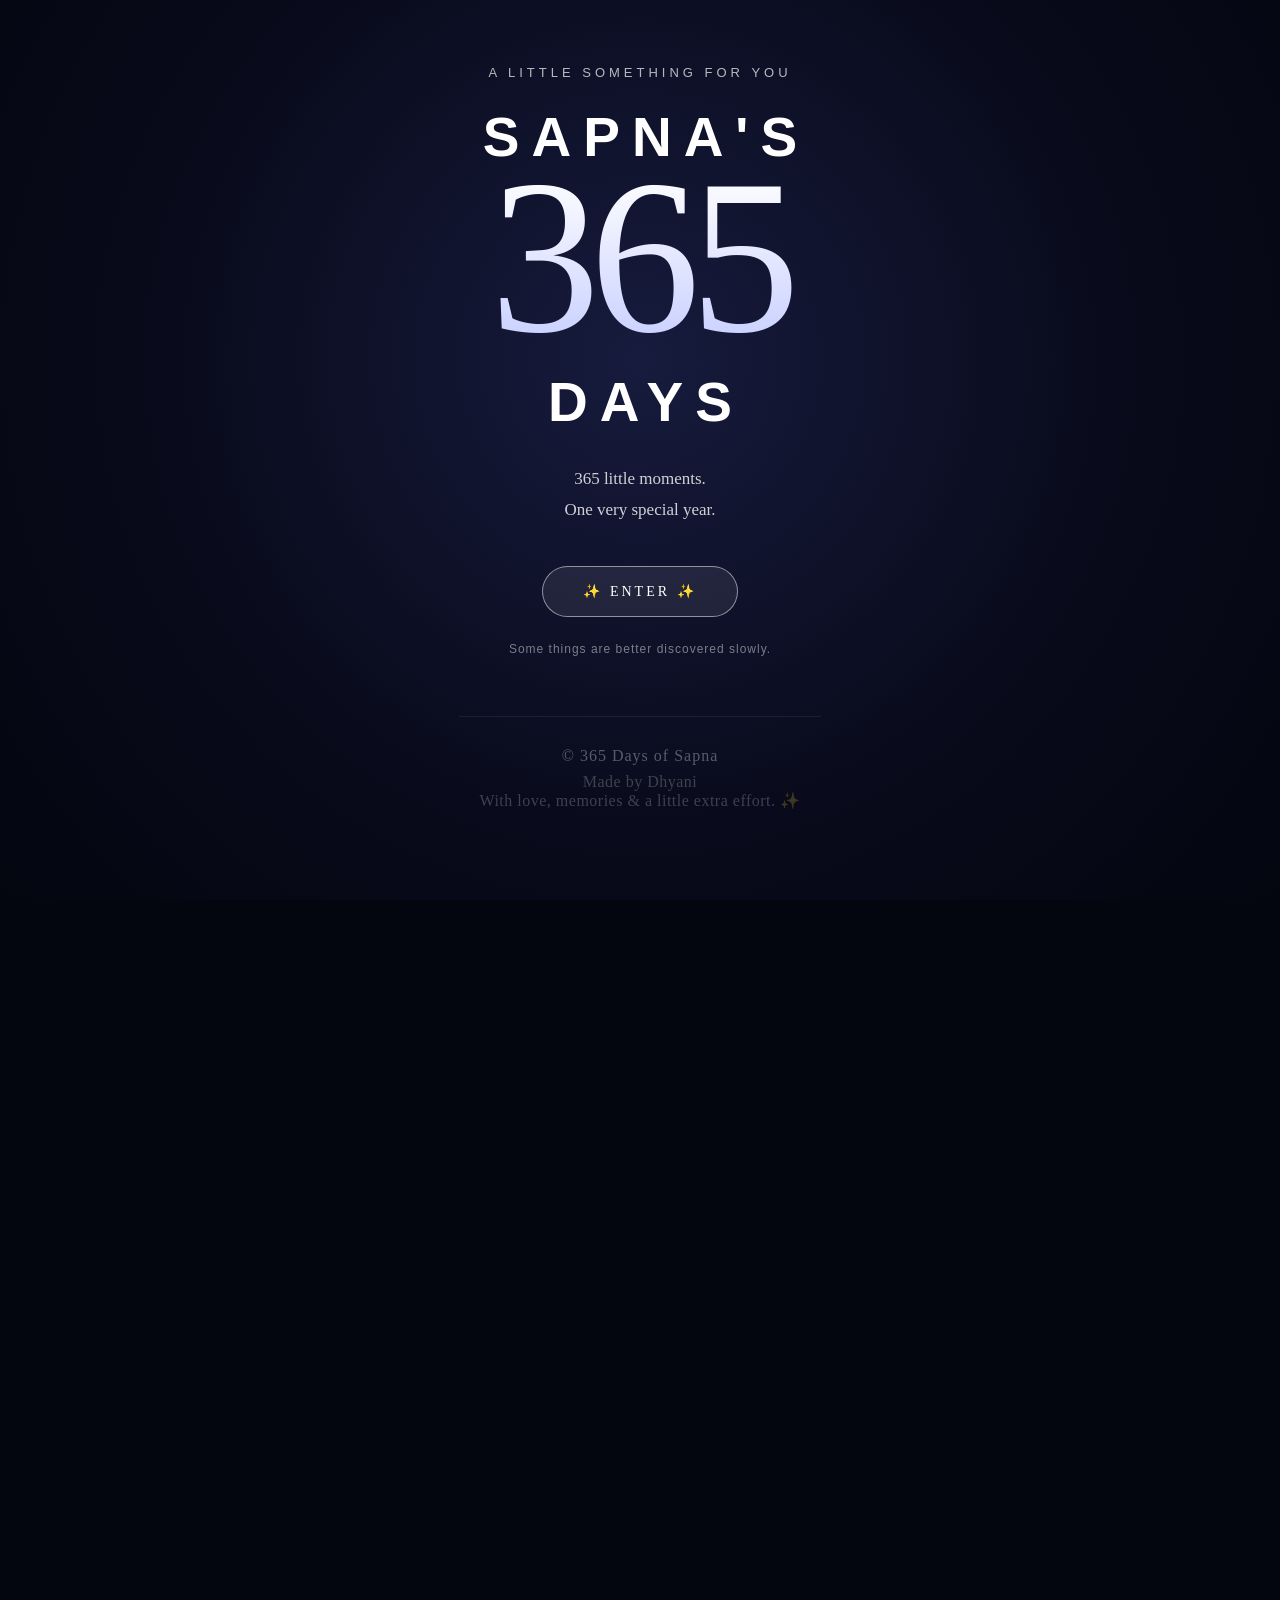
==== commit 07333d0e: "Reapply "some UI changes, voice note added, autobackup added" This reverts commit b810bede166a9938fe" ====
--- a/index.html
+++ b/index.html
@@ -5,13 +5,13 @@
 <head>
 
 
-<meta charset="UTF-8">
-
-<meta name="viewport" content="width=device-width, initial-scale=1.0">
-
-<title>365 Days of Sapna</title>
-
-<link rel="stylesheet" href="style.css">
+    <meta charset="UTF-8">
+
+    <meta name="viewport" content="width=device-width, initial-scale=1.0">
+
+    <title>365 Days of Sapna</title>
+
+    <link rel="stylesheet" href="style.css">
 
 
 </head>
@@ -19,1472 +19,1401 @@
 <body>
 
 
-<!-- =========================
+    <!-- =========================
      LANDING PAGE
      ========================= -->
 
-<main class="landing-page">
-
-    <div class="stars"></div>
-
-    <section class="intro">
-
-        <p class="small-text">
-            A little something for you
-        </p>
-
-        <h2>
-            SAPNA'S
-        </h2>
-
-        <h1>
-            365
-        </h1>
-
-        <h2>
-            DAYS
-        </h2>
-
-        <p class="subtitle">
-            365 little moments.<br>
-            <!-- 365 little surprises.<br> -->
-            One very special year.
-        </p>
-
-        <button id="enterButton">
-            ✨ ENTER ✨
-        </button>
-
-        <p class="secret-text">
-            Some things are better discovered slowly.
-        </p>
-
-        <footer class="site-footer">
-
-            <p>
-                © 365 Days of Sapna
-            </p>
-
-            <p class="footer-credit">
-                Made by Dhyani <br>
-                With love, memories & a little extra effort. ✨
-            </p>
-
-        </footer>
-
-    </section>
-
-</main>
-
-
-
-<!-- =========================
+    <main class="landing-page">
+
+        <div class="stars"></div>
+
+        <section class="intro">
+
+            <p class="small-text">
+                A little something for you
+            </p>
+
+            <h2>
+                SAPNA'S
+            </h2>
+
+            <h1>
+                365
+            </h1>
+
+            <h2>
+                DAYS
+            </h2>
+
+            <p class="subtitle">
+                365 little moments.<br>
+                <!-- 365 little surprises.<br> -->
+                One very special year.
+            </p>
+
+            <button id="enterButton">
+                ✨ ENTER ✨
+            </button>
+
+            <p class="secret-text">
+                Some things are better discovered slowly.
+            </p>
+
+            <footer class="site-footer">
+
+                <p>
+                    © 365 Days of Sapna
+                </p>
+
+                <p class="footer-credit">
+                    Made by Dhyani <br>
+                    With love, memories & a little extra effort. ✨
+                </p>
+
+            </footer>
+
+        </section>
+
+    </main>
+
+
+
+    <!-- =========================
      SECRET HOME
      ========================= -->
 
-<section id="secretHome" class="secret-home">
-
-    <div class="home-stars"></div>
-
-    <div class="home-content">
-
-        <!-- WELCOME -->
-
-        <p class="welcome-small">
-            Welcome to your little corner of the internet
-        </p>
-
-        <h1>
-            This is<br>
-            <span>ours.</span>
-        </h1>
-
-        <p class="welcome-message">
-            I could have given you something that lasts a day.
-            <br>
-            Instead, I wanted to give you a whole year.
-        </p>
-
-        <div class="home-line"></div>
-
-
-
-        <!-- =========================
+    <section id="secretHome" class="secret-home">
+
+        <div class="home-stars"></div>
+
+        <div class="home-content">
+
+            <!-- WELCOME -->
+
+            <p class="welcome-small">
+                Welcome to your little corner of the internet
+            </p>
+
+            <h1>
+                This is<br>
+                <span>ours.</span>
+            </h1>
+
+            <p class="welcome-message">
+                I could have given you something that lasts a day.
+                <br>
+                Instead, I wanted to give you a whole year.
+            </p>
+
+            <div class="home-line"></div>
+
+
+
+            <!-- =========================
              YEAR PROGRESS
              ========================= -->
 
-        <div class="progress-section">
-
-            <p class="progress-label">
-                OUR YEAR
-            </p>
-
-            <div class="progress-number">
-
-                <span id="unlockedCount">
+            <div class="progress-section">
+
+                <p class="progress-label">
+                    OUR YEAR
+                </p>
+
+                <div class="progress-number">
+
+                    <span id="unlockedCount">
+                        1
+                    </span>
+
+                    <span class="progress-total">
+                        / 365
+                    </span>
+
+                </div>
+
+                <div class="progress-bar">
+
+                    <div id="progressFill"></div>
+
+                </div>
+
+                <p class="progress-text">
+                    little moments unlocked
+                </p>
+
+            </div>
+
+
+
+            <!-- =========================
+             TODAY'S SURPRISE
+             ========================= -->
+
+            <div class="today-surprise">
+
+                <p class="today-label">
+                    ✦ TODAY'S LITTLE SURPRISE ✦
+                </p>
+
+                <div class="today-day">
+                    DAY <span id="todayDay">1</span>
+                </div>
+
+                <div class="today-icon">
+                    🎁
+                </div>
+
+                <h2 id="todayTitle">
+                    Something is waiting for you...
+                </h2>
+
+                <p id="todayDescription">
+                    A tiny surprise for today. 💌
+                </p>
+
+                <button id="todayButton" class="today-button">
+                    OPEN TODAY'S SURPRISE ✨
+                </button>
+
+            </div>
+
+
+
+            <!-- =========================
+             EXPLORE YEAR
+             ========================= -->
+
+            <button id="daysButton" class="days-button">
+                📅 EXPLORE YEAR
+            </button>
+
+
+
+            <!-- =========================
+             OPEN WHEN
+             ========================= -->
+
+            <section class="open-when-section">
+
+                <p class="section-label">
+                    ✦ A FEW LETTERS FOR YOU ✦
+                </p>
+
+                <h2>
+                    Open When...
+                </h2>
+
+                <p class="section-intro">
+                    For the days when you need a little something.
+                </p>
+
+                <div class="letters-grid">
+
+
+                    <button class="letter-card" data-letter="sad">
+
+                        <span class="letter-icon">
+                            💌
+                        </span>
+
+                        <span class="letter-title">
+                            You're feeling sad
+                        </span>
+
+                        <span class="letter-hint">
+                            open me gently
+                        </span>
+
+                    </button>
+
+
+
+                    <button class="letter-card" data-letter="happy">
+
+                        <span class="letter-icon">
+                            🌷
+                        </span>
+
+                        <span class="letter-title">
+                            You're really happy
+                        </span>
+
+                        <span class="letter-hint">
+                            save some of it for me
+                        </span>
+
+                    </button>
+
+
+
+                    <button class="letter-card" data-letter="angry">
+
+                        <span class="letter-icon">
+                            🌙
+                        </span>
+
+                        <span class="letter-title">
+                            You're angry
+                        </span>
+
+                        <span class="letter-hint">
+                            read this after you breathe
+                        </span>
+
+                    </button>
+
+
+
+                    <button class="letter-card" data-letter="missing">
+
+                        <span class="letter-icon">
+                            🫶
+                        </span>
+
+                        <span class="letter-title">
+                            You miss me
+                        </span>
+
+                        <span class="letter-hint">
+                            just a little reminder
+                        </span>
+
+                    </button>
+
+
+
+                    <button class="letter-card" data-letter="celebrating">
+
+                        <span class="letter-icon">
+                            🥂
+                        </span>
+
+                        <span class="letter-title">
+                            You have something to celebrate
+                        </span>
+
+                        <span class="letter-hint">
+                            this deserves a smile
+                        </span>
+
+                    </button>
+
+
+
+                    <button class="letter-card" data-letter="reminder">
+
+                        <span class="letter-icon">
+                            ✨
+                        </span>
+
+                        <span class="letter-title">
+                            You need a reminder
+                        </span>
+
+                        <span class="letter-hint">
+                            of how wonderful you are
+                        </span>
+
+                    </button>
+
+
+                </div>
+
+            </section>
+
+
+
+            <!-- =========================
+             MEMORY MUSEUM
+             ========================= -->
+
+            <section class="memory-museum-section">
+
+                <p class="section-label">
+                    ✦ OUR LITTLE ARCHIVE ✦
+                </p>
+
+                <h2>
+                    Memory Museum
+                </h2>
+
+                <div class="museum-search">
+
+                    <span class="museum-search-icon">
+                        🔍
+                    </span>
+
+                    <input type="text" id="memorySearch" placeholder="Search our memories..." autocomplete="off">
+
+                    <button id="clearMemorySearch" class="clear-memory-search" type="button">
+                        ×
+                    </button>
+
+                </div>
+
+                <p class="section-intro">
+                    A collection of little moments you decided to keep.
+                </p>
+
+
+                <div id="memoryMuseum" class="memory-museum">
+
+                    <div class="empty-museum">
+
+                        <div class="empty-museum-icon">
+                            🏛️
+                        </div>
+
+                        <h3>
+                            Nothing here yet...
+                        </h3>
+
+                        <p>
+                            Your little memories will slowly find their way here.
+                        </p>
+
+                    </div>
+
+                </div>
+
+            </section>
+
+
+
+            <!-- =========================
+             OUR SOUNDTRACK
+             ========================= -->
+
+            <section class="soundtrack-section">
+
+                <p class="section-label">
+                    ✦ THE SOUNDTRACK OF US ✦
+                </p>
+
+                <h2>
+                    Our Soundtrack
+                </h2>
+
+                <p class="section-intro">
+                    I didn't want to choose songs for us.
+                    I wanted to see which ones you would choose.
+                </p>
+
+
+                <div class="soundtrack-note">
+
+                    <div class="soundtrack-icon">
+                        🎧
+                    </div>
+
+                    <p>
+                        Add a song whenever you find one that
+                        reminds you of a moment, a mood, a day,
+                        or absolutely nothing at all. 😂
+                    </p>
+
+                </div>
+
+
+                <button id="addSongButton" class="add-song-button">
+                    ＋ ADD A SONG
+                </button>
+
+
+                <div id="soundtrackList" class="soundtrack-list">
+
+                    <div class="empty-soundtrack">
+
+                        <div class="empty-soundtrack-icon">
+                            🎵
+                        </div>
+
+                        <h3>
+                            Our first song is waiting...
+                        </h3>
+
+                        <p>
+                            Maybe you'll find it today.
+                        </p>
+
+                    </div>
+
+                </div>
+
+            </section>
+
+
+
+            <!-- =========================
+             OUR LITTLE BUCKET LIST
+             ========================= -->
+
+            <section class="bucket-list-section">
+
+                <p class="section-label">
+                    ✦ THINGS WE SHOULD DO SOMEDAY ✦
+                </p>
+
+                <h2>
+                    Our Little Bucket List
+                </h2>
+
+                <p class="section-intro">
+                    Some plans are better when neither person
+                    knows exactly when they'll happen.
+                </p>
+
+
+                <div class="bucket-card">
+
+                    <div class="bucket-icon">
+                        🪣
+                    </div>
+
+                    <h3>
+                        OUR BUCKET LIST
+                    </h3>
+
+                    <p class="bucket-intro">
+                        What should we do together before
+                        this year ends?
+                    </p>
+
+
+                    <div class="bucket-progress">
+
+                        <span id="bucketProgressText">
+                            0 / 0 completed
+                        </span>
+
+                        <div class="bucket-progress-bar">
+
+                            <div id="bucketProgressFill" class="bucket-progress-fill"></div>
+
+                        </div>
+
+                    </div>
+
+
+                    <button id="addBucketItem" class="add-bucket-button">
+                        ＋ ADD SOMETHING
+                    </button>
+
+                </div>
+
+
+
+                <div id="bucketList" class="bucket-list">
+
+                    <div class="empty-bucket">
+
+                        <div class="empty-bucket-icon">
+                            ✨
+                        </div>
+
+                        <h3>
+                            Nothing on the list yet...
+                        </h3>
+
+                        <p>
+                            Maybe your first adventure is
+                            waiting to be added.
+                        </p>
+
+                    </div>
+
+                </div>
+
+            </section>
+
+
+
+            <!-- =========================
+             YEAR STATISTICS
+             ========================= -->
+
+            <section class="year-stats-section">
+
+                <p class="section-label">
+                    ✦ OUR YEAR IN NUMBERS ✦
+                </p>
+
+                <h2>
+                    Little Things We Collected
+                </h2>
+
+                <p class="section-intro">
+                    Somehow, all these little moments
+                    became a whole year.
+                </p>
+
+
+                <div class="stats-grid">
+
+                    <!-- DAYS UNLOCKED -->
+
+                    <div class="stat-card">
+
+                        <div class="stat-icon">
+                            📅
+                        </div>
+
+                        <span id="statsDaysUnlocked" class="stat-number">
+                            0
+                        </span>
+
+                        <p class="stat-label">
+                            DAYS UNLOCKED
+                        </p>
+
+                    </div>
+
+
+                    <!-- MEMORIES -->
+
+                    <div class="stat-card">
+
+                        <div class="stat-icon">
+                            💌
+                        </div>
+
+                        <span id="statsMemories" class="stat-number">
+                            0
+                        </span>
+
+                        <p class="stat-label">
+                            MEMORIES MADE
+                        </p>
+
+                    </div>
+
+
+                    <!-- PHOTOS -->
+
+                    <div class="stat-card">
+
+                        <div class="stat-icon">
+                            📸
+                        </div>
+
+                        <span id="statsPhotos" class="stat-number">
+                            0
+                        </span>
+
+                        <p class="stat-label">
+                            PHOTOS COLLECTED
+                        </p>
+
+                    </div>
+
+
+                    <!-- SONGS -->
+
+                    <div class="stat-card">
+
+                        <div class="stat-icon">
+                            🎵
+                        </div>
+
+                        <span id="statsSongs" class="stat-number">
+                            0
+                        </span>
+
+                        <p class="stat-label">
+                            SONGS ADDED
+                        </p>
+
+                    </div>
+
+
+                    <!-- COMPLETED PLANS -->
+
+                    <div class="stat-card">
+
+                        <div class="stat-icon">
+                            🪣
+                        </div>
+
+                        <span id="statsPlansCompleted" class="stat-number">
+                            0
+                        </span>
+
+                        <p class="stat-label">
+                            PLANS COMPLETED
+                        </p>
+
+                    </div>
+
+
+                    <!-- PLANS WAITING -->
+
+                    <div class="stat-card">
+
+                        <div class="stat-icon">
+                            ✨
+                        </div>
+
+                        <span id="statsPlansWaiting" class="stat-number">
+                            0
+                        </span>
+
+                        <p class="stat-label">
+                            PLANS WAITING
+                        </p>
+
+                    </div>
+
+                </div>
+
+
+                <!-- YEAR PROGRESS -->
+
+                <div class="year-progress-card">
+
+                    <div class="year-progress-heading">
+
+                        <span>
+                            OUR YEAR
+                        </span>
+
+                        <span id="statsYearProgress">
+                            0 / 365
+                        </span>
+
+                    </div>
+
+                    <div class="year-progress-track">
+
+                        <div id="statsYearProgressFill" class="year-progress-fill"></div>
+
+                    </div>
+
+                    <p>
+                        One little day at a time. ✨
+                    </p>
+
+                </div>
+
+            </section>
+
+
+
+            <!-- =========================
+             BACKUP & RESTORE
+             ========================= -->
+
+            <section class="backup-section">
+
+                <p class="section-label">
+                    ✦ KEEP OUR YEAR SAFE ✦
+                </p>
+
+                <h2>
+                    Our Little Time Capsule
+                </h2>
+
+                <p class="section-intro">
+                    This little corner lives in your browser,
+                    so you can save a copy of everything we've
+                    collected here.
+                </p>
+
+                <div class="backup-card">
+
+                    <div class="backup-icon">
+                        💾
+                    </div>
+
+                    <h3>
+                        SAVE OUR YEAR
+                    </h3>
+
+                    <p class="backup-description">
+                        Keep a backup of your memories, photos,
+                        songs and bucket-list plans.
+                    </p>
+
+                    <button id="backupButton" class="backup-button">
+                        💾 BACK UP OUR YEAR
+                    </button>
+
+                    <button id="restoreButton" class="restore-button">
+                        ↩ RESTORE A BACKUP
+                    </button>
+
+                    <button id="restoreLocalBackupButton" class="restore-button">
+                        ↺ RESTORE LOCAL BACKUP
+                    </button>
+
+                    <input type="file" id="restoreFile" accept=".json" hidden>
+
+                    <p id="backupStatus" class="backup-status"></p>
+
+                </div>
+
+            </section>
+
+
+
+            <!-- =========================
+             DAY 365 FINALE
+             ========================= -->
+
+            <section id="finaleSection" class="finale-section">
+
+                <div class="finale-card">
+
+
+                    <p class="section-label">
+                        ✦ THE LAST PAGE ✦
+                    </p>
+
+
+                    <div class="finale-icon">
+                        🎉
+                    </div>
+
+
+                    <p class="finale-day">
+                        DAY 365
+                    </p>
+
+
+                    <h2>
+                        You made it<br>
+                        through the whole year.
+                    </h2>
+
+
+                    <div class="finale-line"></div>
+
+
+                    <p class="finale-message">
+
+                        365 days ago, this little corner
+                        of the internet was just an idea.
+
+                        <br><br>
+
+                        And somehow, it became a whole year
+                        of tiny surprises, random thoughts,
+                        memories, songs, plans and moments.
+
+                        <br><br>
+
+                        Thank you for being here for all of it. ❤️
+
+                    </p>
+
+
+
+                    <div class="finale-stats">
+
+
+                        <div class="finale-stat">
+
+                            <span id="finaleMemories">
+                                0
+                            </span>
+
+                            <small>
+                                MEMORIES
+                            </small>
+
+                        </div>
+
+
+
+                        <div class="finale-stat">
+
+                            <span id="finaleSongs">
+                                0
+                            </span>
+
+                            <small>
+                                SONGS
+                            </small>
+
+                        </div>
+
+
+
+                        <div class="finale-stat">
+
+                            <span id="finaleBucket">
+                                0
+                            </span>
+
+                            <small>
+                                PLANS COMPLETED
+                            </small>
+
+                        </div>
+
+
+                    </div>
+
+
+
+                    <button id="replayYearButton" class="replay-year-button">
+                        ↺ REPLAY OUR YEAR
+                    </button>
+
+
+
+                    <p class="finale-footer">
+
+                        Some years are measured in days.<br>
+
+                        This one will be measured in memories. ✨
+
+                    </p>
+
+
+                </div>
+
+            </section>
+
+
+
+            <!-- =========================
+             COPYRIGHT
+             ========================= -->
+
+            <footer class="site-footer">
+
+                <p>
+                    © 365 Days of Sapna
+                </p>
+
+                <p class="footer-credit">
+                    Made by Dhyani <br>
+                    With love, memories & a little extra effort. ✨
+                </p>
+
+            </footer>
+
+
+        </div>
+
+        <!-- =========================
+     QUICK NAVIGATION
+     ========================= -->
+
+        <button id="quickNavButton" class="quick-nav-button" type="button" aria-label="Open quick navigation">
+            ☰
+        </button>
+
+        <div id="quickNavMenu" class="quick-nav-menu">
+
+            <div class="quick-nav-header">
+                <span>OUR YEAR</span>
+
+                <button id="closeQuickNav" class="close-quick-nav" type="button">
+                    ×
+                </button>
+            </div>
+
+
+            <button class="quick-nav-item" data-target="today">
+                🎁 Today's Surprise
+            </button>
+
+
+            <button class="quick-nav-item" data-target="days">
+                📅 Explore Our Year
+            </button>
+
+
+            <button class="quick-nav-item" data-target="openWhen">
+                💌 Open When...
+            </button>
+
+
+            <button class="quick-nav-item" data-target="museum">
+                🏛️ Memory Museum
+            </button>
+
+
+            <button class="quick-nav-item" data-target="soundtrack">
+                🎧 Our Soundtrack
+            </button>
+
+
+            <button class="quick-nav-item" data-target="bucket">
+                🪣 Bucket List
+            </button>
+
+
+            <button class="quick-nav-item" data-target="stats">
+                📊 Year Statistics
+            </button>
+
+
+            <button class="quick-nav-item" data-target="backup">
+                💾 Time Capsule
+            </button>
+
+        </div>
+
+    </section>
+
+
+
+
+
+    <!-- =========================
+     365 DAYS CALENDAR
+     ========================= -->
+
+    <section id="daysPage" class="days-page">
+
+        <div class="days-header">
+
+            <p class="welcome-small">
+                YOUR YEAR
+            </p>
+
+            <h2>
+                365 DAYS OF SAPNA
+            </h2>
+
+            <p>
+                One little surprise at a time.
+            </p>
+
+
+            <div class="calendar-progress">
+
+                <span id="calendarCount">
                     1
                 </span>
 
-                <span class="progress-total">
-                    / 365
+                <span>
+                    / 365 unlocked
                 </span>
 
             </div>
 
-            <div class="progress-bar">
-
-                <div id="progressFill"></div>
-
-            </div>
-
-            <p class="progress-text">
-                little moments unlocked
-            </p>
-
         </div>
 
 
-
-        <!-- =========================
-             TODAY'S SURPRISE
-             ========================= -->
-
-        <div class="today-surprise">
-
-            <p class="today-label">
-                ✦ TODAY'S LITTLE SURPRISE ✦
-            </p>
-
-            <div class="today-day">
-                DAY <span id="todayDay">1</span>
-            </div>
-
-            <div class="today-icon">
-                🎁
-            </div>
-
-            <h2 id="todayTitle">
-                Something is waiting for you...
-            </h2>
-
-            <p id="todayDescription">
-                A tiny surprise for today. 💌
-            </p>
-
-            <button id="todayButton" class="today-button">
-                OPEN TODAY'S SURPRISE ✨
-            </button>
-
-        </div>
-
-
-
-        <!-- =========================
-             EXPLORE YEAR
-             ========================= -->
-
-        <button id="daysButton" class="days-button">
-            📅 EXPLORE YEAR
+        <div id="monthsContainer"></div>
+
+
+        <button id="backButton" class="back-button">
+            ← BACK
         </button>
 
-
-
-        <!-- =========================
-             OPEN WHEN
-             ========================= -->
-
-        <section class="open-when-section">
-
-            <p class="section-label">
-                ✦ A FEW LETTERS FOR YOU ✦
-            </p>
-
-            <h2>
-                Open When...
-            </h2>
-
-            <p class="section-intro">
-                For the days when you need a little something.
-            </p>
-
-            <div class="letters-grid">
-
-
-                <button class="letter-card" data-letter="sad">
-
-                    <span class="letter-icon">
-                        💌
-                    </span>
-
-                    <span class="letter-title">
-                        You're feeling sad
-                    </span>
-
-                    <span class="letter-hint">
-                        open me gently
-                    </span>
-
-                </button>
-
-
-
-                <button class="letter-card" data-letter="happy">
-
-                    <span class="letter-icon">
-                        🌷
-                    </span>
-
-                    <span class="letter-title">
-                        You're really happy
-                    </span>
-
-                    <span class="letter-hint">
-                        save some of it for me
-                    </span>
-
-                </button>
-
-
-
-                <button class="letter-card" data-letter="angry">
-
-                    <span class="letter-icon">
-                        🌙
-                    </span>
-
-                    <span class="letter-title">
-                        You're angry
-                    </span>
-
-                    <span class="letter-hint">
-                        read this after you breathe
-                    </span>
-
-                </button>
-
-
-
-                <button class="letter-card" data-letter="missing">
-
-                    <span class="letter-icon">
-                        🫶
-                    </span>
-
-                    <span class="letter-title">
-                        You miss me
-                    </span>
-
-                    <span class="letter-hint">
-                        just a little reminder
-                    </span>
-
-                </button>
-
-
-
-                <button class="letter-card" data-letter="celebrating">
-
-                    <span class="letter-icon">
-                        🥂
-                    </span>
-
-                    <span class="letter-title">
-                        You have something to celebrate
-                    </span>
-
-                    <span class="letter-hint">
-                        this deserves a smile
-                    </span>
-
-                </button>
-
-
-
-                <button class="letter-card" data-letter="reminder">
-
-                    <span class="letter-icon">
-                        ✨
-                    </span>
-
-                    <span class="letter-title">
-                        You need a reminder
-                    </span>
-
-                    <span class="letter-hint">
-                        of how wonderful you are
-                    </span>
-
-                </button>
-
-
-            </div>
-
-        </section>
-
-
-
-        <!-- =========================
-             MEMORY MUSEUM
-             ========================= -->
-
-        <section class="memory-museum-section">
-
-            <p class="section-label">
-                ✦ OUR LITTLE ARCHIVE ✦
-            </p>
-
-            <h2>
-                Memory Museum
-            </h2>
-
-            <div class="museum-search">
-
-                <span class="museum-search-icon">
-                    🔍
-                </span>
-
-                <input
-                    type="text"
-                    id="memorySearch"
-                    placeholder="Search our memories..."
-                    autocomplete="off"
-                >
-
-                <button
-                    id="clearMemorySearch"
-                    class="clear-memory-search"
-                    type="button"
-                >
-                    ×
-                </button>
-
-            </div>
-
-            <p class="section-intro">
-                A collection of little moments you decided to keep.
-            </p>
-
-
-            <div id="memoryMuseum" class="memory-museum">
-
-                <div class="empty-museum">
-
-                    <div class="empty-museum-icon">
-                        🏛️
-                    </div>
-
-                    <h3>
-                        Nothing here yet...
-                    </h3>
-
-                    <p>
-                        Your little memories will slowly find their way here.
-                    </p>
-
-                </div>
-
-            </div>
-
-        </section>
-
-
-
-        <!-- =========================
-             OUR SOUNDTRACK
-             ========================= -->
-
-        <section class="soundtrack-section">
-
-            <p class="section-label">
-                ✦ THE SOUNDTRACK OF US ✦
-            </p>
-
-            <h2>
-                Our Soundtrack
-            </h2>
-
-            <p class="section-intro">
-                I didn't want to choose songs for us.
-                I wanted to see which ones you would choose.
-            </p>
-
-
-            <div class="soundtrack-note">
-
-                <div class="soundtrack-icon">
-                    🎧
-                </div>
-
-                <p>
-                    Add a song whenever you find one that
-                    reminds you of a moment, a mood, a day,
-                    or absolutely nothing at all. 😂
-                </p>
-
-            </div>
-
-
-            <button id="addSongButton" class="add-song-button">
-                ＋ ADD A SONG
-            </button>
-
-
-            <div id="soundtrackList" class="soundtrack-list">
-
-                <div class="empty-soundtrack">
-
-                    <div class="empty-soundtrack-icon">
-                        🎵
-                    </div>
-
-                    <h3>
-                        Our first song is waiting...
-                    </h3>
-
-                    <p>
-                        Maybe you'll find it today.
-                    </p>
-
-                </div>
-
-            </div>
-
-        </section>
-
-
-
-        <!-- =========================
-             OUR LITTLE BUCKET LIST
-             ========================= -->
-
-        <section class="bucket-list-section">
-
-            <p class="section-label">
-                ✦ THINGS WE SHOULD DO SOMEDAY ✦
-            </p>
-
-            <h2>
-                Our Little Bucket List
-            </h2>
-
-            <p class="section-intro">
-                Some plans are better when neither person
-                knows exactly when they'll happen.
-            </p>
-
-
-            <div class="bucket-card">
-
-                <div class="bucket-icon">
-                    🪣
-                </div>
-
-                <h3>
-                    OUR BUCKET LIST
-                </h3>
-
-                <p class="bucket-intro">
-                    What should we do together before
-                    this year ends?
-                </p>
-
-
-                <div class="bucket-progress">
-
-                    <span id="bucketProgressText">
-                        0 / 0 completed
-                    </span>
-
-                    <div class="bucket-progress-bar">
-
-                        <div
-                            id="bucketProgressFill"
-                            class="bucket-progress-fill"
-                        ></div>
-
-                    </div>
-
-                </div>
-
-
-                <button
-                    id="addBucketItem"
-                    class="add-bucket-button"
-                >
-                    ＋ ADD SOMETHING
-                </button>
-
-            </div>
-
-
-
-            <div id="bucketList" class="bucket-list">
-
-                <div class="empty-bucket">
-
-                    <div class="empty-bucket-icon">
-                        ✨
-                    </div>
-
-                    <h3>
-                        Nothing on the list yet...
-                    </h3>
-
-                    <p>
-                        Maybe your first adventure is
-                        waiting to be added.
-                    </p>
-
-                </div>
-
-            </div>
-
-        </section>
-
-
-
-        <!-- =========================
-             YEAR STATISTICS
-             ========================= -->
-
-        <section class="year-stats-section">
-
-            <p class="section-label">
-                ✦ OUR YEAR IN NUMBERS ✦
-            </p>
-
-            <h2>
-                Little Things We Collected
-            </h2>
-
-            <p class="section-intro">
-                Somehow, all these little moments
-                became a whole year.
-            </p>
-
-
-            <div class="stats-grid">
-
-                <!-- DAYS UNLOCKED -->
-
-                <div class="stat-card">
-
-                    <div class="stat-icon">
-                        📅
-                    </div>
-
-                    <span
-                        id="statsDaysUnlocked"
-                        class="stat-number"
-                    >
-                        0
-                    </span>
-
-                    <p class="stat-label">
-                        DAYS UNLOCKED
-                    </p>
-
-                </div>
-
-
-                <!-- MEMORIES -->
-
-                <div class="stat-card">
-
-                    <div class="stat-icon">
-                        💌
-                    </div>
-
-                    <span
-                        id="statsMemories"
-                        class="stat-number"
-                    >
-                        0
-                    </span>
-
-                    <p class="stat-label">
-                        MEMORIES MADE
-                    </p>
-
-                </div>
-
-
-                <!-- PHOTOS -->
-
-                <div class="stat-card">
-
-                    <div class="stat-icon">
-                        📸
-                    </div>
-
-                    <span
-                        id="statsPhotos"
-                        class="stat-number"
-                    >
-                        0
-                    </span>
-
-                    <p class="stat-label">
-                        PHOTOS COLLECTED
-                    </p>
-
-                </div>
-
-
-                <!-- SONGS -->
-
-                <div class="stat-card">
-
-                    <div class="stat-icon">
-                        🎵
-                    </div>
-
-                    <span
-                        id="statsSongs"
-                        class="stat-number"
-                    >
-                        0
-                    </span>
-
-                    <p class="stat-label">
-                        SONGS ADDED
-                    </p>
-
-                </div>
-
-
-                <!-- COMPLETED PLANS -->
-
-                <div class="stat-card">
-
-                    <div class="stat-icon">
-                        🪣
-                    </div>
-
-                    <span
-                        id="statsPlansCompleted"
-                        class="stat-number"
-                    >
-                        0
-                    </span>
-
-                    <p class="stat-label">
-                        PLANS COMPLETED
-                    </p>
-
-                </div>
-
-
-                <!-- PLANS WAITING -->
-
-                <div class="stat-card">
-
-                    <div class="stat-icon">
-                        ✨
-                    </div>
-
-                    <span
-                        id="statsPlansWaiting"
-                        class="stat-number"
-                    >
-                        0
-                    </span>
-
-                    <p class="stat-label">
-                        PLANS WAITING
-                    </p>
-
-                </div>
-
-            </div>
-
-
-            <!-- YEAR PROGRESS -->
-
-            <div class="year-progress-card">
-
-                <div class="year-progress-heading">
-
-                    <span>
-                        OUR YEAR
-                    </span>
-
-                    <span id="statsYearProgress">
-                        0 / 365
-                    </span>
-
-                </div>
-
-                <div class="year-progress-track">
-
-                    <div
-                        id="statsYearProgressFill"
-                        class="year-progress-fill"
-                    ></div>
-
-                </div>
-
-                <p>
-                    One little day at a time. ✨
-                </p>
-
-            </div>
-
-        </section>
-
-
-
-        <!-- =========================
-             BACKUP & RESTORE
-             ========================= -->
-
-        <section class="backup-section">
-
-            <p class="section-label">
-                ✦ KEEP OUR YEAR SAFE ✦
-            </p>
-
-            <h2>
-                Our Little Time Capsule
-            </h2>
-
-            <p class="section-intro">
-                This little corner lives in your browser,
-                so you can save a copy of everything we've
-                collected here.
-            </p>
-
-            <div class="backup-card">
-
-                <div class="backup-icon">
-                    💾
-                </div>
-
-                <h3>
-                    SAVE OUR YEAR
-                </h3>
-
-                <p class="backup-description">
-                    Keep a backup of your memories, photos,
-                    songs and bucket-list plans.
-                </p>
-
-                <button
-                    id="backupButton"
-                    class="backup-button"
-                >
-                    💾 BACK UP OUR YEAR
-                </button>
-
-                <button
-                    id="restoreButton"
-                    class="restore-button"
-                >
-                    ↩ RESTORE A BACKUP
-                </button>
-
-                <input
-                    type="file"
-                    id="restoreFile"
-                    accept=".json"
-                    hidden
-                >
-
-                <p
-                    id="backupStatus"
-                    class="backup-status"
-                ></p>
-
-            </div>
-
-        </section>
-
-
-
-        <!-- =========================
-             DAY 365 FINALE
-             ========================= -->
-
-        <section
-            id="finaleSection"
-            class="finale-section"
-        >
-
-            <div class="finale-card">
-
-
-                <p class="section-label">
-                    ✦ THE LAST PAGE ✦
-                </p>
-
-
-                <div class="finale-icon">
-                    🎉
-                </div>
-
-
-                <p class="finale-day">
-                    DAY 365
-                </p>
-
-
-                <h2>
-                    You made it<br>
-                    through the whole year.
-                </h2>
-
-
-                <div class="finale-line"></div>
-
-
-                <p class="finale-message">
-
-                    365 days ago, this little corner
-                    of the internet was just an idea.
-
-                    <br><br>
-
-                    And somehow, it became a whole year
-                    of tiny surprises, random thoughts,
-                    memories, songs, plans and moments.
-
-                    <br><br>
-
-                    Thank you for being here for all of it. ❤️
-
-                </p>
-
-
-
-                <div class="finale-stats">
-
-
-                    <div class="finale-stat">
-
-                        <span id="finaleMemories">
-                            0
-                        </span>
-
-                        <small>
-                            MEMORIES
-                        </small>
-
-                    </div>
-
-
-
-                    <div class="finale-stat">
-
-                        <span id="finaleSongs">
-                            0
-                        </span>
-
-                        <small>
-                            SONGS
-                        </small>
-
-                    </div>
-
-
-
-                    <div class="finale-stat">
-
-                        <span id="finaleBucket">
-                            0
-                        </span>
-
-                        <small>
-                            PLANS COMPLETED
-                        </small>
-
-                    </div>
-
-
-                </div>
-
-
-
-                <button
-                    id="replayYearButton"
-                    class="replay-year-button"
-                >
-                    ↺ REPLAY OUR YEAR
-                </button>
-
-
-
-                <p class="finale-footer">
-
-                    Some years are measured in days.<br>
-
-                    This one will be measured in memories. ✨
-
-                </p>
-
-
-            </div>
-
-        </section>
-
-
-
-        <!-- =========================
-             COPYRIGHT
-             ========================= -->
-
-        <footer class="site-footer">
-
-            <p>
-                © 365 Days of Sapna
-            </p>
-
-            <p class="footer-credit">
-                Made by Dhyani <br>
-                With love, memories & a little extra effort. ✨
-            </p>
-
-        </footer>
-
-
-    </div>
+    </section>
+
+
 
     <!-- =========================
-     QUICK NAVIGATION
-     ========================= -->
-
-<button
-    id="quickNavButton"
-    class="quick-nav-button"
-    type="button"
-    aria-label="Open quick navigation"
->
-    ☰
-</button>
-
-<div
-    id="quickNavMenu"
-    class="quick-nav-menu"
->
-
-    <div class="quick-nav-header">
-        <span>OUR YEAR</span>
-
-        <button
-            id="closeQuickNav"
-            class="close-quick-nav"
-            type="button"
-        >
-            ×
-        </button>
-    </div>
-
-
-    <button
-        class="quick-nav-item"
-        data-target="today"
-    >
-        🎁 Today's Surprise
-    </button>
-
-
-    <button
-        class="quick-nav-item"
-        data-target="days"
-    >
-        📅 Explore Our Year
-    </button>
-
-
-    <button
-        class="quick-nav-item"
-        data-target="openWhen"
-    >
-        💌 Open When...
-    </button>
-
-
-    <button
-        class="quick-nav-item"
-        data-target="museum"
-    >
-        🏛️ Memory Museum
-    </button>
-
-
-    <button
-        class="quick-nav-item"
-        data-target="soundtrack"
-    >
-        🎧 Our Soundtrack
-    </button>
-
-
-    <button
-        class="quick-nav-item"
-        data-target="bucket"
-    >
-        🪣 Bucket List
-    </button>
-
-
-    <button
-        class="quick-nav-item"
-        data-target="stats"
-    >
-        📊 Year Statistics
-    </button>
-
-
-    <button
-        class="quick-nav-item"
-        data-target="backup"
-    >
-        💾 Time Capsule
-    </button>
-
-</div>
-
-</section>
-
-
-
-
-
-<!-- =========================
-     365 DAYS CALENDAR
-     ========================= -->
-
-<section id="daysPage" class="days-page">
-
-    <div class="days-header">
-
-        <p class="welcome-small">
-            YOUR YEAR
-        </p>
-
-        <h2>
-            365 DAYS OF SAPNA
-        </h2>
-
-        <p>
-            One little surprise at a time.
-        </p>
-
-
-        <div class="calendar-progress">
-
-            <span id="calendarCount">
-                1
-            </span>
-
-            <span>
-                / 365 unlocked
-            </span>
-
-        </div>
-
-    </div>
-
-
-    <div id="monthsContainer"></div>
-
-
-    <button
-        id="backButton"
-        class="back-button"
-    >
-        ← BACK
-    </button>
-
-</section>
-
-
-
-<!-- =========================
      DAILY SURPRISE MODAL
      ========================= -->
 
-<div
-    id="surpriseModal"
-    class="surprise-modal"
->
-
-    <div class="surprise-card">
-
-
-        <button
-            id="closeSurprise"
-            class="close-surprise"
-        >
-            ×
-        </button>
-
-
-        <div class="surprise-progress">
-
-            <p class="surprise-day">
-                ✦ DAY <span id="surpriseDay">1</span> OF 365 ✦
-            </p>
-
-            <div class="surprise-progress-track">
-
-                <div
-                    id="surpriseProgressFill"
-                    class="surprise-progress-fill"
-                ></div>
+    <div id="surpriseModal" class="surprise-modal">
+
+        <div class="surprise-card">
+
+
+            <button id="closeSurprise" class="close-surprise">
+                ×
+            </button>
+
+
+            <div class="surprise-progress">
+
+                <p class="surprise-day">
+                    ✦ DAY <span id="surpriseDay">1</span> OF 365 ✦
+                </p>
+
+                <div class="surprise-progress-track">
+
+                    <div id="surpriseProgressFill" class="surprise-progress-fill"></div>
+
+                </div>
 
             </div>
 
+
+            <div class="envelope-icon">
+                💌
+            </div>
+
+
+            <h2 id="surpriseTitle">
+                A little note for you
+            </h2>
+
+
+            <div class="surprise-line"></div>
+
+
+            <p id="surpriseMessage" class="surprise-message">
+                This is where your first message will appear.
+            </p>
+
+
+            <p class="surprise-signature">
+                — from someone who is very glad you're here
+            </p>
+
+
+            <div class="day-navigation">
+
+                <button id="previousDay" class="day-nav-button">
+                    ← PREVIOUS
+                </button>
+
+                <span id="navigationDay">
+                    DAY 1
+                </span>
+
+                <button id="nextDay" class="day-nav-button">
+                    NEXT →
+                </button>
+
+            </div>
+
+
+
+            <!-- DAILY MEMORY RESPONSE -->
+
+            <!-- DAILY MEMORY RESPONSE -->
+
+            <div class="memory-response">
+
+                <div class="response-divider"></div>
+
+                <p class="response-label">
+                    ✦ YOUR TURN ✦
+                </p>
+
+                <h3>
+                    What do you want to remember about today?
+                </h3>
+
+
+                <!-- TEXT MEMORY -->
+
+                <textarea id="dailyResponse" placeholder="Write something for future-you... 💭"
+                    maxlength="1000"></textarea>
+
+
+                <!-- PHOTO -->
+
+                <label for="dailyPhoto" class="photo-upload">
+                    📸 ADD A PHOTO
+                </label>
+
+                <input type="file" id="dailyPhoto" accept="image/*" hidden>
+
+                <p id="photoName" class="photo-name"></p>
+
+                <img id="dailyPhotoPreview" class="daily-photo-preview" alt="Selected memory photo">
+
+                <button id="removePhoto" class="remove-photo-button" type="button">
+                    ✕ REMOVE PHOTO
+                </button>
+
+
+                <!-- VOICE NOTE -->
+
+                <div class="voice-note-section">
+
+                    <p class="memory-option-label">
+                        🎙️ VOICE NOTE
+                    </p>
+
+                    <div class="voice-controls">
+
+                        <button id="recordVoice" class="voice-button" type="button">
+                            🎙️ RECORD VOICE NOTE
+                        </button>
+
+                        <button id="stopVoice" class="voice-button stop-voice-button" type="button" hidden>
+                            ⏹ STOP RECORDING
+                        </button>
+
+                    </div>
+
+
+                    <div id="recordingStatus" class="recording-status" hidden>
+                        🔴 Recording...
+                        <span id="recordingTimer">
+                            00:00
+                        </span>
+                    </div>
+
+
+                    <audio id="voicePreview" class="voice-preview" controls hidden></audio>
+
+
+                    <button id="removeVoice" class="remove-voice-button" type="button" hidden>
+                        ✕ REMOVE VOICE NOTE
+                    </button>
+
+                </div>
+
+
+                <!-- SAVE -->
+
+                <button id="saveMemory" class="save-memory-button" type="button">
+                    SAVE THIS MEMORY ✨
+                </button>
+
+
+                <!-- TEMPORARY CONFIRMATION -->
+
+                <p id="memorySaved" class="memory-saved" aria-live="polite">
+                    ✓ Memory saved
+                </p>
+
+            </div>
+
+
         </div>
 
-
-        <div class="envelope-icon">
-            💌
+    </div>
+
+    <!-- =========================
+     DELETE CONFIRMATION
+     ========================= -->
+
+    <div id="deleteConfirmModal" class="delete-confirm-modal">
+
+        <div class="delete-confirm-card">
+
+            <div class="delete-confirm-icon">
+                ✦
+            </div>
+
+            <h3 id="deleteConfirmTitle">
+                Remove this memory?
+            </h3>
+
+            <p id="deleteConfirmMessage">
+                This will remove the selected memory item
+                when you save the memory.
+            </p>
+
+            <div class="delete-confirm-buttons">
+
+                <button id="cancelDelete" type="button">
+                    CANCEL
+                </button>
+
+                <button id="confirmDelete" type="button">
+                    REMOVE
+                </button>
+
+            </div>
+
         </div>
 
-
-        <h2 id="surpriseTitle">
-            A little note for you
-        </h2>
-
-
-        <div class="surprise-line"></div>
-
-
-        <p
-            id="surpriseMessage"
-            class="surprise-message"
-        >
-            This is where your first message will appear.
-        </p>
-
-
-        <p class="surprise-signature">
-            — from someone who is very glad you're here
-        </p>
-
-
-        <div class="day-navigation">
-
-            <button
-                id="previousDay"
-                class="day-nav-button"
-            >
-                ← PREVIOUS
-            </button>
-
-            <span id="navigationDay">
-                DAY 1
-            </span>
-
-            <button
-                id="nextDay"
-                class="day-nav-button"
-            >
-                NEXT →
-            </button>
+    </div>
+
+    <!-- =========================
+     RESTORE BACKUP CONFIRMATION
+     ========================= -->
+
+    <div id="restoreConfirmModal" class="delete-confirm-modal">
+        <div class="delete-confirm-card">
+
+            <div class="delete-confirm-icon">
+                ↺
+            </div>
+
+            <h3>
+                Restore your backup?
+            </h3>
+
+            <p>
+                Your saved local backup will be restored
+                to this device. Your current data may be
+                replaced by the backup.
+            </p>
+
+            <div class="delete-confirm-buttons">
+
+                <button id="cancelRestore" type="button">
+                    CANCEL
+                </button>
+
+                <button id="confirmRestore" type="button">
+                    RESTORE
+                </button>
+
+            </div>
 
         </div>
-
-
-
-        <!-- DAILY MEMORY RESPONSE -->
-
-        <div class="memory-response">
-
-            <div class="response-divider"></div>
-
-
-            <p class="response-label">
-                ✦ YOUR TURN ✦
-            </p>
-
-
-            <h3>
-                What do you want to remember about today?
-            </h3>
-
-
-            <textarea
-                id="dailyResponse"
-                placeholder="Write something for future-you... 💭"
-                maxlength="1000"
-            ></textarea>
-
-
-            <label
-                for="dailyPhoto"
-                class="photo-upload"
-            >
-                📸 ADD A PHOTO
-            </label>
-
-
-            <input
-                type="file"
-                id="dailyPhoto"
-                accept="image/*"
-                hidden
-            >
-
-
-            <p
-                id="photoName"
-                class="photo-name"
-            ></p>
-
-
-            <img
-                id="dailyPhotoPreview"
-                class="daily-photo-preview"
-                alt="Selected memory photo"
-            >
-
-
-            <button
-                id="removePhoto"
-                class="remove-photo-button"
-            >
-                ✕ REMOVE PHOTO
-            </button>
-
-
-            <button
-                id="saveMemory"
-                class="save-memory-button"
-            >
-                SAVE THIS MEMORY ✨
-            </button>
-
-
-            <p
-                id="memorySaved"
-                class="memory-saved"
-            >
-                ✓ Memory saved
-            </p>
-
-        </div>
-
     </div>
 
-</div>
-
-
-
-<!-- =========================
+
+
+    <!-- =========================
      OPEN WHEN MODAL
      ========================= -->
 
-<div
-    id="letterModal"
-    class="letter-modal"
->
-
-    <div class="letter-paper">
-
-
-        <button
-            id="closeLetter"
-            class="close-letter"
-        >
-            ×
-        </button>
-
-
-        <p class="letter-small">
-            OPEN WHEN...
-        </p>
-
-
-        <div class="letter-envelope">
-            💌
+    <div id="letterModal" class="letter-modal">
+
+        <div class="letter-paper">
+
+
+            <button id="closeLetter" class="close-letter">
+                ×
+            </button>
+
+
+            <p class="letter-small">
+                OPEN WHEN...
+            </p>
+
+
+            <div class="letter-envelope">
+                💌
+            </div>
+
+
+            <h2 id="letterTitle">
+                You're feeling sad
+            </h2>
+
+
+            <div class="letter-divider"></div>
+
+
+            <p id="letterMessage" class="letter-message">
+                Your letter will appear here.
+            </p>
+
+
+            <p class="letter-signature">
+                — always, in one way or another
+            </p>
+
         </div>
 
-
-        <h2 id="letterTitle">
-            You're feeling sad
-        </h2>
-
-
-        <div class="letter-divider"></div>
-
-
-        <p
-            id="letterMessage"
-            class="letter-message"
-        >
-            Your letter will appear here.
-        </p>
-
-
-        <p class="letter-signature">
-            — always, in one way or another
-        </p>
-
     </div>
 
-</div>
-
-
-
-<!-- =========================
+
+
+    <!-- =========================
      ADD SONG MODAL
      ========================= -->
 
-<div
-    id="songModal"
-    class="song-modal"
->
-
-    <div class="song-card">
-
-
-        <button
-            id="closeSongModal"
-            class="close-song"
-        >
-            ×
-        </button>
-
-
-        <p class="song-small">
-            ✦ ADD TO OUR SOUNDTRACK ✦
-        </p>
-
-
-        <div class="song-big-icon">
-            🎵
+    <div id="songModal" class="song-modal">
+
+        <div class="song-card">
+
+
+            <button id="closeSongModal" class="close-song">
+                ×
+            </button>
+
+
+            <p class="song-small">
+                ✦ ADD TO OUR SOUNDTRACK ✦
+            </p>
+
+
+            <div class="song-big-icon">
+                🎵
+            </div>
+
+
+            <h2>
+                A song for us
+            </h2>
+
+
+            <p class="song-form-intro">
+                Add a song whenever you feel like it.
+            </p>
+
+
+            <input type="text" id="songTitle" class="song-input" placeholder="Song title" maxlength="100">
+
+
+            <input type="text" id="songArtist" class="song-input" placeholder="Artist" maxlength="100">
+
+
+            <input type="url" id="songLink" class="song-input" placeholder="Spotify / YouTube link (optional)">
+
+
+            <textarea id="songReason" class="song-reason" placeholder="Why did you add this song? 💭"
+                maxlength="500"></textarea>
+
+
+            <button id="saveSong" class="save-song-button">
+                ADD TO OUR SOUNDTRACK ✨
+            </button>
+
         </div>
 
-
-        <h2>
-            A song for us
-        </h2>
-
-
-        <p class="song-form-intro">
-            Add a song whenever you feel like it.
-        </p>
-
-
-        <input
-            type="text"
-            id="songTitle"
-            class="song-input"
-            placeholder="Song title"
-            maxlength="100"
-        >
-
-
-        <input
-            type="text"
-            id="songArtist"
-            class="song-input"
-            placeholder="Artist"
-            maxlength="100"
-        >
-
-
-        <input
-            type="url"
-            id="songLink"
-            class="song-input"
-            placeholder="Spotify / YouTube link (optional)"
-        >
-
-
-        <textarea
-            id="songReason"
-            class="song-reason"
-            placeholder="Why did you add this song? 💭"
-            maxlength="500"
-        ></textarea>
-
-
-        <button
-            id="saveSong"
-            class="save-song-button"
-        >
-            ADD TO OUR SOUNDTRACK ✨
-        </button>
-
     </div>
 
-</div>
-
-
-
-<!-- =========================
+
+
+    <!-- =========================
      BUCKET LIST MODAL
      ========================= -->
 
-<div
-    id="bucketModal"
-    class="bucket-modal"
->
-
-    <div class="bucket-form-card">
-
-
-        <button
-            id="closeBucketModal"
-            class="close-bucket"
-        >
-            ×
-        </button>
-
-
-        <p class="bucket-small">
-            ✦ ADD TO OUR BUCKET LIST ✦
-        </p>
-
-
-        <div class="bucket-big-icon">
-            🪣
+    <div id="bucketModal" class="bucket-modal">
+
+        <div class="bucket-form-card">
+
+
+            <button id="closeBucketModal" class="close-bucket">
+                ×
+            </button>
+
+
+            <p class="bucket-small">
+                ✦ ADD TO OUR BUCKET LIST ✦
+            </p>
+
+
+            <div class="bucket-big-icon">
+                🪣
+            </div>
+
+
+            <h2>
+                Something we should do
+            </h2>
+
+
+            <p class="bucket-form-intro">
+                What is one thing you'd love
+                for us to do together?
+            </p>
+
+
+            <textarea id="bucketItemInput" class="bucket-item-input" placeholder="Write your idea here... ✨"
+                maxlength="200"></textarea>
+
+
+            <button id="saveBucketItem" class="save-bucket-button">
+                ADD TO OUR LIST ✨
+            </button>
+
         </div>
 
-
-        <h2>
-            Something we should do
-        </h2>
-
-
-        <p class="bucket-form-intro">
-            What is one thing you'd love
-            for us to do together?
-        </p>
-
-
-        <textarea
-            id="bucketItemInput"
-            class="bucket-item-input"
-            placeholder="Write your idea here... ✨"
-            maxlength="200"
-        ></textarea>
-
-
-        <button
-            id="saveBucketItem"
-            class="save-bucket-button"
-        >
-            ADD TO OUR LIST ✨
-        </button>
-
     </div>
 
-</div>
-
-
-
-<!-- =========================
+
+
+    <!-- =========================
      JAVASCRIPT
      ========================= -->
 
-<script src="data/surprises.js"></script>
-
-<script src="script.js"></script>
+    <script src="data/surprises.js"></script>
+
+    <script src="script.js"></script>
 
 </body>
 
-</html>
+</html>
--- a/style.css
+++ b/style.css
@@ -1633,7 +1633,7 @@
    DAILY MEMORY RESPONSE
 ========================= */
 
-.memory-response {
+/* .memory-response {
     margin-top: 35px;
     padding-top: 5px;
 }
@@ -1663,13 +1663,13 @@
     margin: 0 auto 18px;
 
     color: rgba(255, 255, 255, 0.9);
-}
+} */
 
 
 /* =========================
    RESPONSE TEXTAREA
 ========================= */
-
+/* 
 #dailyResponse {
     width: 100%;
     min-height: 110px;
@@ -1706,6 +1706,81 @@
     background: rgba(255, 255, 255, 0.09);
 
     box-shadow: 0 0 20px rgba(170, 150, 255, 0.08);
+} */
+
+/* =========================
+   DAILY MEMORY JOURNAL
+   ========================= */
+
+.memory-response {
+    margin-top: 35px;
+    padding-top: 5px;
+}
+
+.response-divider {
+    width: 45px;
+    height: 1px;
+    margin: 0 auto 22px;
+    background: rgba(255, 255, 255, 0.22);
+}
+
+.response-label {
+    font-family: Arial, sans-serif;
+    font-size: 8px;
+    letter-spacing: 4px;
+    opacity: 0.45;
+    margin-bottom: 10px;
+}
+
+.memory-response h3 {
+    font-family: Georgia, serif;
+    font-size: 17px;
+    font-weight: normal;
+    line-height: 1.5;
+    margin: 0 auto 16px;
+    color: rgba(255, 255, 255, 0.9);
+}
+
+
+/* =========================
+   TEXT AREA
+   ========================= */
+
+#dailyResponse {
+    width: 100%;
+    min-height: 95px;
+    padding: 14px 16px;
+    box-sizing: border-box;
+
+    resize: vertical;
+
+    border: 1px solid rgba(255, 255, 255, 0.12);
+    border-radius: 15px;
+
+    background: rgba(255, 255, 255, 0.045);
+    color: rgba(255, 255, 255, 0.9);
+
+    font-family: Georgia, serif;
+    font-size: 14px;
+    line-height: 1.6;
+
+    outline: none;
+
+    transition:
+        border-color 0.25s ease,
+        background 0.25s ease,
+        box-shadow 0.25s ease;
+}
+
+#dailyResponse::placeholder {
+    color: rgba(255, 255, 255, 0.35);
+}
+
+#dailyResponse:focus {
+    border-color: rgba(255, 255, 255, 0.25);
+    background: rgba(255, 255, 255, 0.065);
+    box-shadow:
+        0 0 0 3px rgba(255, 255, 255, 0.025);
 }
 
 
@@ -1714,45 +1789,182 @@
 ========================= */
 
 .photo-upload {
-    display: inline-block;
-
-    margin-top: 15px;
-    padding: 11px 18px;
-
-    border: 1px solid rgba(255, 255, 255, 0.15);
-    border-radius: 50px;
-
-    background: rgba(255, 255, 255, 0.05);
-
-    color: rgba(255, 255, 255, 0.8);
+    display: inline-flex;
+    align-items: center;
+    justify-content: center;
+
+    min-height: 40px;
+    padding: 0 15px;
+
+    margin-top: 12px;
+
+    box-sizing: border-box;
+
+    border: 1px solid rgba(255, 255, 255, 0.12);
+    border-radius: 12px;
+
+    background: rgba(255, 255, 255, 0.045);
+
+    color: rgba(255, 255, 255, 0.65);
+
+    font-family: Arial, sans-serif;
+    font-size: 9px;
+    letter-spacing: 1.5px;
+
+    cursor: pointer;
+
+    transition:
+        background 0.2s ease,
+        border-color 0.2s ease,
+        transform 0.2s ease;
+}
+
+.photo-upload:hover {
+    background: rgba(255, 255, 255, 0.08);
+    border-color: rgba(255, 255, 255, 0.2);
+}
+
+/* =========================
+   VOICE NOTE
+   ========================= */
+
+.voice-note-section {
+    margin-top: 14px;
+    padding: 14px;
+
+    border: 1px solid rgba(255, 255, 255, 0.08);
+    border-radius: 15px;
+
+    background: rgba(255, 255, 255, 0.025);
+}
+
+.memory-option-label {
+    margin: 0 0 9px;
+
+    font-family: Arial, sans-serif;
+    font-size: 8px;
+    letter-spacing: 2.5px;
+
+    color: rgba(255, 255, 255, 0.4);
+}
+
+.voice-controls {
+    display: flex;
+    justify-content: center;
+}
+
+.voice-button {
+    min-height: 38px;
+    padding: 0 15px;
+
+    border: 1px solid rgba(255, 255, 255, 0.12);
+    border-radius: 12px;
+
+    background: rgba(255, 255, 255, 0.045);
+
+    color: rgba(255, 255, 255, 0.7);
+
+    font-family: Arial, sans-serif;
+    font-size: 9px;
+    letter-spacing: 1.2px;
+
+    cursor: pointer;
+
+    transition:
+        background 0.2s ease,
+        border-color 0.2s ease,
+        transform 0.2s ease;
+}
+
+.voice-button:hover {
+    background: rgba(255, 255, 255, 0.08);
+    border-color: rgba(255, 255, 255, 0.2);
+}
+
+.stop-voice-button {
+    background: rgba(255, 255, 255, 0.07);
+}
+
+.recording-status {
+    margin-top: 10px;
+
+    font-family: Arial, sans-serif;
+    font-size: 9px;
+    letter-spacing: 1px;
+
+    color: rgba(255, 255, 255, 0.55);
+}
+
+.voice-preview {
+    width: 100%;
+    height: 38px;
+
+    margin-top: 10px;
+
+    border-radius: 20px;
+}
+
+.remove-voice-button,
+.remove-photo-button {
+    margin: 8px auto 0;
+
+    padding: 5px 9px;
+
+    border: none;
+    background: transparent;
+
+    color: rgba(255, 255, 255, 0.35);
+
+    font-family: Arial, sans-serif;
+    font-size: 8px;
+    letter-spacing: 1px;
+
+    cursor: pointer;
+}
+
+.remove-voice-button[hidden],
+.remove-photo-button[hidden] {
+    display: none;
+}
+
+.remove-voice-button:hover,
+.remove-photo-button:hover {
+    color: rgba(255, 255, 255, 0.7);
+}
+
+.remove-photo-button.show {
+    display: block;
+}
+
+
+/* =========================
+   PHOTO NAME
+   ========================= */
+
+.photo-name {
+    margin: 6px 0 0;
+
+    font-family: Arial, sans-serif;
+    font-size: 8px;
+
+    color: rgba(255, 255, 255, 0.4);
+
+    overflow: hidden;
+    text-overflow: ellipsis;
+    white-space: nowrap;
+}
+
+
+/* .photo-name {
+    min-height: 18px;
+
+    margin: 8px 0 0;
 
     font-family: Arial, sans-serif;
     font-size: 10px;
-    letter-spacing: 1.5px;
-
-    cursor: pointer;
-
-    transition: all 0.3s ease;
-}
-
-.photo-upload:hover {
-    background: rgba(255, 255, 255, 0.1);
-
-    border-color: rgba(255, 255, 255, 0.3);
-
-    transform: translateY(-2px);
-}
-
-.photo-name {
-    min-height: 18px;
-
-    margin: 8px 0 0;
-
-    font-family: Arial, sans-serif;
-    font-size: 10px;
 
     opacity: 0.45;
-}
+} */
 
 
 /* =========================
@@ -1761,73 +1973,135 @@
 
 .save-memory-button {
     display: block;
-
     width: 100%;
 
-    margin-top: 18px;
+    margin-top: 17px;
     padding: 13px 20px;
 
-    border: 1px solid rgba(255, 255, 255, 0.2);
+    border: 1px solid rgba(255, 255, 255, 0.16);
     border-radius: 50px;
 
-    background: rgba(255, 255, 255, 0.1);
+    background: rgba(255, 255, 255, 0.08);
 
     color: white;
 
     font-family: Arial, sans-serif;
-    font-size: 10px;
+    font-size: 9px;
     letter-spacing: 2px;
 
     cursor: pointer;
 
-    transition: all 0.3s ease;
+    transition:
+        background 0.25s ease,
+        border-color 0.25s ease,
+        transform 0.2s ease;
 }
 
 .save-memory-button:hover {
-    background: rgba(255, 255, 255, 0.16);
-
+    background: rgba(255, 255, 255, 0.14);
+    border-color: rgba(255, 255, 255, 0.24);
     transform: translateY(-2px);
 }
+
+
+/* =========================
+   SAVED MESSAGE
+   ========================= */
 
 .memory-saved {
     display: none;
 
-    margin-top: 12px;
+    margin-top: 10px;
 
     font-family: Arial, sans-serif;
-    font-size: 10px;
+    font-size: 9px;
     letter-spacing: 1px;
 
-    opacity: 0.6;
+    color: rgba(255, 255, 255, 0.55);
 }
 
 .memory-saved.show {
     display: block;
 }
 
+
+/* =========================
+   MOBILE
+   ========================= */
+
+@media (max-width: 600px) {
+
+    .memory-response {
+        margin-top: 28px;
+    }
+
+    .memory-response h3 {
+        font-size: 16px;
+    }
+
+    #dailyResponse {
+        min-height: 90px;
+    }
+
+    .voice-note-section {
+        padding: 12px;
+    }
+
+    .voice-button {
+        width: 100%;
+    }
+
+}
+
 /* =========================
    DAILY PHOTO PREVIEW
 ========================= */
 
+/* .daily-photo-preview {
+    display: none;
+
+    width: 100%;
+
+    max-height: 220px;
+
+    object-fit: cover;
+
+    margin: 15px auto 5px;
+
+    border-radius: 15px;
+
+    border: 1px solid rgba(255, 255, 255, 0.15);
+
+    box-shadow:
+        0 10px 30px rgba(0, 0, 0, 0.3);
+
+    animation: photoAppear 0.4s ease;
+}
+
+.daily-photo-preview.show {
+    display: block;
+} */
+
+/* =========================
+   PHOTO PREVIEW
+   ========================= */
+
 .daily-photo-preview {
     display: none;
-
     width: 100%;
-
     max-height: 220px;
-
     object-fit: cover;
 
-    margin: 15px auto 5px;
-
-    border-radius: 15px;
-
-    border: 1px solid rgba(255, 255, 255, 0.15);
+    margin: 12px auto 5px;
+
+    border-radius: 14px;
+    border: 1px solid rgba(255, 255, 255, 0.12);
 
     box-shadow:
-        0 10px 30px rgba(0, 0, 0, 0.3);
-
-    animation: photoAppear 0.4s ease;
+        0 8px 25px rgba(0, 0, 0, 0.25);
+
+    animation:
+        photoAppear 0.4s ease;
 }
 
 .daily-photo-preview.show {
@@ -1851,25 +2125,25 @@
 .remove-photo-button {
     display: none;
 
-    margin: 8px auto 15px;
-
-    padding: 8px 14px;
-
-    border: 1px solid rgba(255, 255, 255, 0.2);
-
-    border-radius: 20px;
-
-    background: rgba(255, 255, 255, 0.06);
-
-    color: rgba(255, 255, 255, 0.7);
-
-    font-family: Georgia, serif;
-
-    font-size: 0.75rem;
+    margin: 8px auto 0;
+    padding: 5px 9px;
+
+    border: none;
+    border-radius: 0;
+
+    background: transparent;
+
+    color: rgba(255, 255, 255, 0.35);
+
+    font-family: Arial, sans-serif;
+    font-size: 8px;
+    letter-spacing: 1px;
 
     cursor: pointer;
 
-    transition: 0.3s ease;
+    transition:
+        color 0.2s ease,
+        opacity 0.2s ease;
 }
 
 .remove-photo-button.show {
@@ -1877,9 +2151,7 @@
 }
 
 .remove-photo-button:hover {
-    background: rgba(255, 255, 255, 0.12);
-
-    color: #ffffff;
+    color: rgba(255, 255, 255, 0.7);
 }
 
 /* =========================
@@ -4693,4 +4965,166 @@
 
     }
 
+}
+
+/* =========================
+   DELETE CONFIRMATION
+   ========================= */
+
+.delete-confirm-modal {
+    position: fixed;
+    inset: 0;
+
+    display: flex;
+    align-items: center;
+    justify-content: center;
+
+    padding: 25px;
+
+    box-sizing: border-box;
+
+    background: rgba(3, 5, 15, 0.72);
+
+    backdrop-filter: blur(10px);
+
+    opacity: 0;
+    visibility: hidden;
+    pointer-events: none;
+
+    z-index: 500;
+
+    transition:
+        opacity 0.25s ease,
+        visibility 0.25s ease;
+}
+
+.delete-confirm-modal.active {
+    opacity: 1;
+    visibility: visible;
+    pointer-events: auto;
+}
+
+.delete-confirm-card {
+    width: min(360px, 100%);
+
+    padding: 28px 24px;
+
+    box-sizing: border-box;
+
+    text-align: center;
+
+    border: 1px solid rgba(255, 255, 255, 0.13);
+    border-radius: 22px;
+
+    background:
+        linear-gradient(
+            145deg,
+            rgba(39, 45, 82, 0.96),
+            rgba(12, 15, 35, 0.98)
+        );
+
+    box-shadow:
+        0 20px 60px rgba(0, 0, 0, 0.45);
+
+    transform: scale(0.95);
+
+    transition:
+        transform 0.25s ease;
+}
+
+.delete-confirm-modal.active
+.delete-confirm-card {
+    transform: scale(1);
+}
+
+.delete-confirm-icon {
+    width: 42px;
+    height: 42px;
+
+    margin: 0 auto 15px;
+
+    display: flex;
+    align-items: center;
+    justify-content: center;
+
+    border-radius: 50%;
+
+    background: rgba(255, 255, 255, 0.06);
+
+    color: rgba(255, 255, 255, 0.65);
+
+    font-size: 18px;
+}
+
+.delete-confirm-card h3 {
+    margin: 0 0 10px;
+
+    font-family: Georgia, serif;
+    font-size: 19px;
+    font-weight: normal;
+
+    color: rgba(255, 255, 255, 0.92);
+}
+
+.delete-confirm-card p {
+    margin: 0 auto 22px;
+
+    max-width: 280px;
+
+    font-family: Arial, sans-serif;
+    font-size: 11px;
+    line-height: 1.6;
+
+    color: rgba(255, 255, 255, 0.5);
+}
+
+.delete-confirm-buttons {
+    display: flex;
+    gap: 10px;
+}
+
+.delete-confirm-buttons button {
+    flex: 1;
+
+    padding: 11px 12px;
+
+    border-radius: 30px;
+
+    font-family: Arial, sans-serif;
+    font-size: 9px;
+    letter-spacing: 1.5px;
+
+    cursor: pointer;
+}
+
+#cancelDelete {
+    border: 1px solid rgba(255, 255, 255, 0.12);
+
+    background: rgba(255, 255, 255, 0.04);
+
+    color: rgba(255, 255, 255, 0.6);
+}
+
+#confirmDelete {
+    border: 1px solid rgba(255, 255, 255, 0.16);
+
+    background: rgba(255, 255, 255, 0.1);
+
+    color: rgba(255, 255, 255, 0.85);
+}
+
+#cancelDelete:hover {
+    background: rgba(255, 255, 255, 0.08);
+}
+
+#confirmDelete:hover {
+    background: rgba(255, 255, 255, 0.15);
+}
+
+@media (max-width: 600px) {
+
+    .delete-confirm-card {
+        padding: 25px 20px;
+    }
+
 }
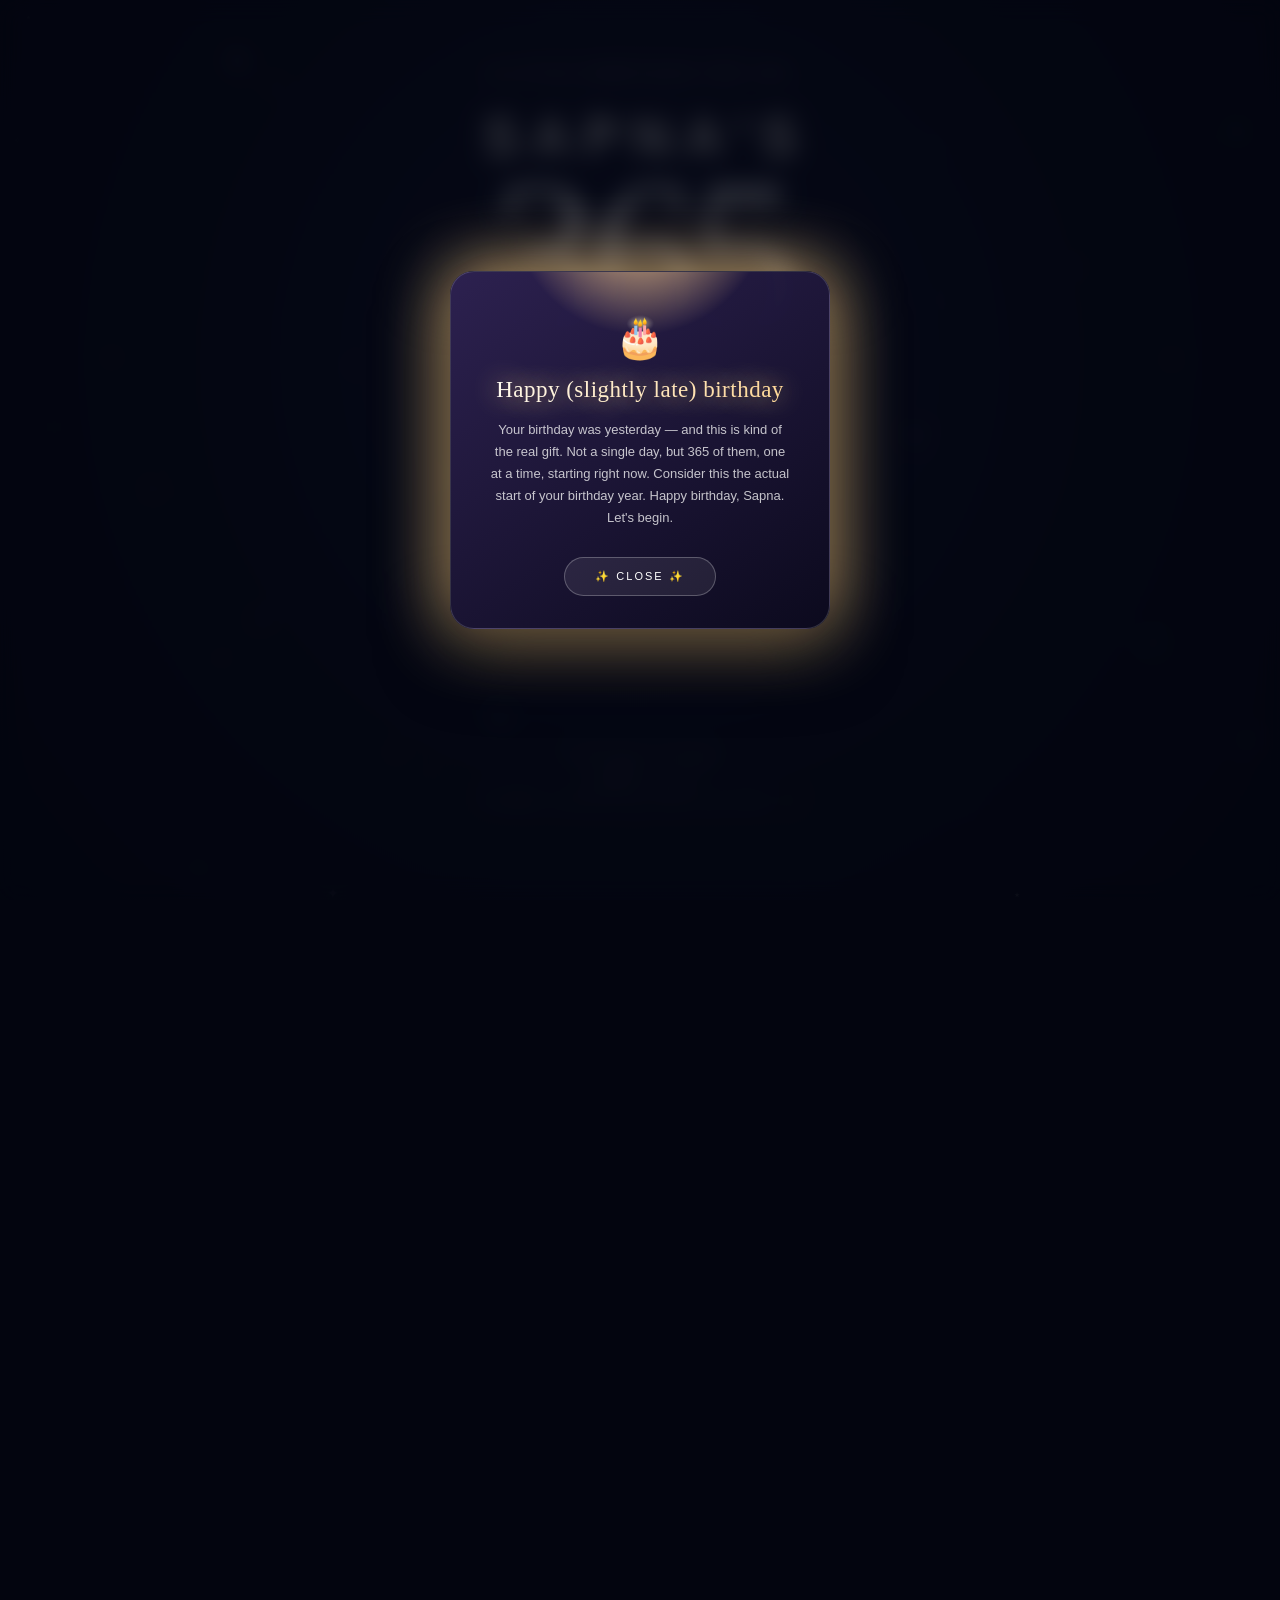
==== commit 74aaf5ff: "specific day pop ups" ====
--- a/index.html
+++ b/index.html
@@ -77,6 +77,37 @@
     </main>
 
 
+    <!-- =========================
+     SPECIAL DAY POPUP
+     ========================= -->
+
+    <div id="specialDayModal" class="special-day-modal">
+
+        <div class="special-day-card">
+
+            <div class="special-day-glow"></div>
+
+            <div class="special-day-icon" id="specialDayIcon">
+                🎉
+            </div>
+
+            <h3 id="specialDayTitle" class="flash-font">
+                Special day
+            </h3>
+
+            <p id="specialDayMessage">
+                Something special for today.
+            </p>
+
+            <button id="closeSpecialDay" type="button">
+                ✨ CLOSE ✨
+            </button>
+
+        </div>
+
+    </div>
+
+
 
     <!-- =========================
      SECRET HOME
@@ -96,7 +127,7 @@
 
             <h1>
                 This is<br>
-                <span>ours.</span>
+                <span>yours.</span>
             </h1>
 
             <p class="welcome-message">
@@ -116,7 +147,7 @@
             <div class="progress-section">
 
                 <p class="progress-label">
-                    OUR YEAR
+                    YOUR YEAR
                 </p>
 
                 <div class="progress-number">
@@ -330,7 +361,7 @@
             <section class="memory-museum-section">
 
                 <p class="section-label">
-                    ✦ OUR LITTLE ARCHIVE ✦
+                    ✦ YOUR LITTLE ARCHIVE ✦
                 </p>
 
                 <h2>
@@ -343,7 +374,7 @@
                         🔍
                     </span>
 
-                    <input type="text" id="memorySearch" placeholder="Search our memories..." autocomplete="off">
+                    <input type="text" id="memorySearch" placeholder="Search your memories..." autocomplete="off">
 
                     <button id="clearMemorySearch" class="clear-memory-search" type="button">
                         ×
@@ -381,17 +412,17 @@
 
 
             <!-- =========================
-             OUR SOUNDTRACK
+             YOUR SOUNDTRACK
              ========================= -->
 
             <section class="soundtrack-section">
 
                 <p class="section-label">
-                    ✦ THE SOUNDTRACK OF US ✦
+                    ✦ THE SOUNDTRACK✦
                 </p>
 
                 <h2>
-                    Our Soundtrack
+                    Your Soundtrack
                 </h2>
 
                 <p class="section-intro">
@@ -429,7 +460,7 @@
                         </div>
 
                         <h3>
-                            Our first song is waiting...
+                            Your first song is waiting...
                         </h3>
 
                         <p>
@@ -445,7 +476,7 @@
 
 
             <!-- =========================
-             OUR LITTLE BUCKET LIST
+             YOUR LITTLE BUCKET LIST
              ========================= -->
 
             <section class="bucket-list-section">
@@ -455,7 +486,7 @@
                 </p>
 
                 <h2>
-                    Our Little Bucket List
+                    Your Little Bucket List
                 </h2>
 
                 <p class="section-intro">
@@ -471,7 +502,7 @@
                     </div>
 
                     <h3>
-                        OUR BUCKET LIST
+                        YOUR BUCKET LIST
                     </h3>
 
                     <p class="bucket-intro">
@@ -535,11 +566,11 @@
             <section class="year-stats-section">
 
                 <p class="section-label">
-                    ✦ OUR YEAR IN NUMBERS ✦
+                    ✦ YOUR YEAR IN NUMBERS ✦
                 </p>
 
                 <h2>
-                    Little Things We Collected
+                    Little Things Collected
                 </h2>
 
                 <p class="section-intro">
@@ -673,7 +704,7 @@
                     <div class="year-progress-heading">
 
                         <span>
-                            OUR YEAR
+                            YOUR YEAR
                         </span>
 
                         <span id="statsYearProgress">
@@ -705,11 +736,11 @@
             <section class="backup-section">
 
                 <p class="section-label">
-                    ✦ KEEP OUR YEAR SAFE ✦
+                    ✦ KEEP YOUR YEAR SAFE ✦
                 </p>
 
                 <h2>
-                    Our Little Time Capsule
+                    Your Little Time Capsule
                 </h2>
 
                 <p class="section-intro">
@@ -725,7 +756,7 @@
                     </div>
 
                     <h3>
-                        SAVE OUR YEAR
+                        SAVE YOUR YEAR
                     </h3>
 
                     <p class="backup-description">
@@ -734,7 +765,7 @@
                     </p>
 
                     <button id="backupButton" class="backup-button">
-                        💾 BACK UP OUR YEAR
+                        💾 BACK UP YOUR YEAR
                     </button>
 
                     <button id="restoreButton" class="restore-button">
@@ -856,7 +887,7 @@
 
 
                     <button id="replayYearButton" class="replay-year-button">
-                        ↺ REPLAY OUR YEAR
+                        ↺ REPLAY YOUR YEAR
                     </button>
 
 
@@ -921,7 +952,7 @@
 
 
             <button class="quick-nav-item" data-target="days">
-                📅 Explore Our Year
+                📅 Explore Your Year
             </button>
 
 
@@ -936,7 +967,7 @@
 
 
             <button class="quick-nav-item" data-target="soundtrack">
-                🎧 Our Soundtrack
+                🎧 Your Soundtrack
             </button>
 
 
@@ -1102,13 +1133,23 @@
                     maxlength="1000"></textarea>
 
 
-                <!-- PHOTO -->
-
-                <label for="dailyPhoto" class="photo-upload">
+                <!-- PHOTOS (up to 3) -->
+
+                <p class="memory-option-label">
+                    📸 PHOTOS
+                </p>
+
+                <button id="addPhotoButton" class="photo-upload" type="button">
                     📸 ADD A PHOTO
-                </label>
+                </button>
 
                 <input type="file" id="dailyPhoto" accept="image/*" hidden>
+                <input type="file" id="dailyPhoto2" accept="image/*" hidden>
+                <input type="file" id="dailyPhoto3" accept="image/*" hidden>
+
+                <p id="photoLimitMessage" class="limit-message">
+                    Uh, Oh! Maximum 3 photos can be added
+                </p>
 
                 <p id="photoName" class="photo-name"></p>
 
@@ -1119,12 +1160,30 @@
                 </button>
 
 
-                <!-- VOICE NOTE -->
+                <p id="photoName2" class="photo-name"></p>
+
+                <img id="dailyPhotoPreview2" class="daily-photo-preview" alt="Selected memory photo">
+
+                <button id="removePhoto2" class="remove-photo-button" type="button">
+                    ✕ REMOVE PHOTO
+                </button>
+
+
+                <p id="photoName3" class="photo-name"></p>
+
+                <img id="dailyPhotoPreview3" class="daily-photo-preview" alt="Selected memory photo">
+
+                <button id="removePhoto3" class="remove-photo-button" type="button">
+                    ✕ REMOVE PHOTO
+                </button>
+
+
+                <!-- VOICE NOTES (up to 3) -->
 
                 <div class="voice-note-section">
 
                     <p class="memory-option-label">
-                        🎙️ VOICE NOTE
+                        🎙️ VOICE NOTES
                     </p>
 
                     <div class="voice-controls">
@@ -1147,15 +1206,33 @@
                         </span>
                     </div>
 
+                    <p id="voiceLimitMessage" class="limit-message">
+                        Uh, Oh! Maximum 3 voice notes can be added
+                    </p>
+
 
                     <audio id="voicePreview" class="voice-preview" controls hidden></audio>
-
 
                     <button id="removeVoice" class="remove-voice-button" type="button" hidden>
                         ✕ REMOVE VOICE NOTE
                     </button>
 
-                </div>
+
+                    <audio id="voicePreview2" class="voice-preview" controls hidden></audio>
+
+                    <button id="removeVoice2" class="remove-voice-button" type="button" hidden>
+                        ✕ REMOVE VOICE NOTE
+                    </button>
+
+
+                    <audio id="voicePreview3" class="voice-preview" controls hidden></audio>
+
+                    <button id="removeVoice3" class="remove-voice-button" type="button" hidden>
+                        ✕ REMOVE VOICE NOTE
+                    </button>
+
+                </div>
+
 
 
                 <!-- SAVE -->
@@ -1207,6 +1284,44 @@
 
                 <button id="confirmDelete" type="button">
                     REMOVE
+                </button>
+
+            </div>
+
+        </div>
+
+    </div>
+
+    <!-- =========================
+     UNSAVED CHANGES CONFIRMATION
+     ========================= -->
+
+    <div id="unsavedChangesModal" class="delete-confirm-modal">
+
+        <div class="delete-confirm-card">
+
+            <div class="delete-confirm-icon">
+                ✦
+            </div>
+
+            <h3>
+                Leave without saving?
+            </h3>
+
+            <p>
+                You've made changes to this memory that
+                haven't been saved yet. If you leave now,
+                those changes will be lost.
+            </p>
+
+            <div class="delete-confirm-buttons">
+
+                <button id="keepEditingButton" type="button">
+                    KEEP EDITING
+                </button>
+
+                <button id="leaveWithoutSavingButton" type="button">
+                    LEAVE WITHOUT SAVING
                 </button>
 
             </div>
@@ -1315,7 +1430,7 @@
 
 
             <p class="song-small">
-                ✦ ADD TO OUR SOUNDTRACK ✦
+                ✦ ADD TO YOUR SOUNDTRACK ✦
             </p>
 
 
@@ -1348,7 +1463,7 @@
 
 
             <button id="saveSong" class="save-song-button">
-                ADD TO OUR SOUNDTRACK ✨
+                ADD TO YOUR SOUNDTRACK ✨
             </button>
 
         </div>
@@ -1372,7 +1487,7 @@
 
 
             <p class="bucket-small">
-                ✦ ADD TO OUR BUCKET LIST ✦
+                ✦ ADD TO YOUR BUCKET LIST ✦
             </p>
 
 
@@ -1397,7 +1512,7 @@
 
 
             <button id="saveBucketItem" class="save-bucket-button">
-                ADD TO OUR LIST ✨
+                ADD TO YOUR LIST ✨
             </button>
 
         </div>
--- a/style.css
+++ b/style.css
@@ -2026,6 +2026,27 @@
 
 
 /* =========================
+   PHOTO / VOICE LIMIT MESSAGE
+   ========================= */
+
+.limit-message {
+    display: none;
+
+    margin-top: 10px;
+
+    font-family: Arial, sans-serif;
+    font-size: 11px;
+    letter-spacing: 0.5px;
+
+    color: rgba(255, 190, 190, 0.85);
+}
+
+.limit-message.show {
+    display: block;
+}
+
+
+/* =========================
    MOBILE
    ========================= */
 
@@ -2164,9 +2185,8 @@
 }
 
 .memory-museum {
-    display: flex;
-    flex-direction: column;
-    gap: 20px;
+    column-count: 3;
+    column-gap: 28px;
     margin-top: 30px;
 }
 
@@ -2174,7 +2194,7 @@
     padding: 40px 25px;
     text-align: center;
 
-    border-radius: 25px;
+    border-radius: 18px;
 
     background: rgba(255, 255, 255, 0.04);
 
@@ -2209,42 +2229,98 @@
 
 /* =========================
    MUSEUM MEMORY CARDS
+   A loose, hand-placed collage:
+   CSS columns for masonry, a slight
+   tilt per card, and two quiet
+   variants (photo / note).
 ========================= */
 
 .museum-card {
     position: relative;
 
-    padding: 28px 24px;
-
-    border-radius: 8px;
+    display: inline-block;
+    width: 100%;
+
+    margin: 0 0 28px;
+
+    padding: 26px 22px 22px;
+
+    border-radius: 6px;
 
     background:
-        linear-gradient(135deg,
-            rgba(255, 255, 255, 0.10),
-            rgba(255, 255, 255, 0.035));
-
-    border: 1px solid rgba(255, 255, 255, 0.13);
+        linear-gradient(160deg,
+            rgba(255, 250, 240, 0.07),
+            rgba(255, 255, 255, 0.025));
+
+    border: 1px solid rgba(255, 255, 255, 0.12);
 
     box-shadow:
-        0 15px 35px rgba(0, 0, 0, 0.25);
-
-    transform: rotate(-0.5deg);
-
-    animation: museumAppear 0.5s ease;
-
-    overflow: hidden;
+        0 15px 35px rgba(0, 0, 0, 0.3);
+
+    break-inside: avoid;
+
+    animation: museumAppear 0.5s ease both;
+
+    transition:
+        transform 0.35s ease,
+        box-shadow 0.35s ease;
+}
+
+/* A gentle, hand-placed tilt that alternates card to card */
+
+.museum-card:nth-child(6n+1) {
+    transform: rotate(-1.1deg);
+}
+
+.museum-card:nth-child(6n+2) {
+    transform: rotate(0.8deg);
+}
+
+.museum-card:nth-child(6n+3) {
+    transform: rotate(-0.4deg);
+}
+
+.museum-card:nth-child(6n+4) {
+    transform: rotate(1.1deg);
+}
+
+.museum-card:nth-child(6n+5) {
+    transform: rotate(-0.8deg);
+}
+
+.museum-card:nth-child(6n+6) {
+    transform: rotate(0.5deg);
+}
+
+.museum-card:hover {
+    transform: rotate(0deg) translateY(-4px);
+
+    box-shadow:
+        0 22px 45px rgba(0, 0, 0, 0.4);
+
+    z-index: 2;
 }
 
 .museum-day {
     margin: 0 0 5px;
 
-    font-size: 0.7rem;
+    font-size: 0.68rem;
 
     letter-spacing: 2px;
 
     text-transform: uppercase;
 
-    color: rgba(255, 255, 255, 0.55);
+    color: rgba(255, 255, 255, 0.5);
+}
+
+.museum-calendar-date {
+    margin: -2px 0 14px;
+
+    font-size: 0.8rem;
+
+    font-style: italic;
+
+    color: rgba(255, 255, 255, 0.45);
 }
 
 .museum-text {
@@ -2265,21 +2341,20 @@
     display: block;
 
     width: 100%;
-
-    max-height: 350px;
+    aspect-ratio: 4 / 5;
 
     object-fit: cover;
 
-    margin: 20px auto 5px;
-
-    padding: 6px;
-
-    background: rgba(255, 255, 255, 0.92);
-
-    border-radius: 3px;
+    margin: 18px 0 10px;
+
+    padding: 8px 8px 26px;
+
+    background: #f7f4ee;
+
+    border-radius: 2px;
 
     box-shadow:
-        0 10px 25px rgba(0, 0, 0, 0.35);
+        0 12px 28px rgba(0, 0, 0, 0.4);
 }
 
 .museum-date {
@@ -2301,37 +2376,125 @@
 
     to {
         opacity: 1;
-        transform: translateY(0);
-    }
-
-}
-
-.museum-calendar-date {
-    margin: -2px 0 16px;
-
-    font-size: 0.8rem;
-
-    font-style: italic;
-
-    color: rgba(255, 255, 255, 0.48);
-}
-
-.museum-card::before {
+    }
+
+}
+
+/* ---- Photo entries: styled like a taped-in polaroid ---- */
+
+.museum-card:has(.museum-photo) {
+    padding-top: 34px;
+    text-align: center;
+}
+
+.museum-card:has(.museum-photo) .museum-day,
+.museum-card:has(.museum-photo) .museum-calendar-date {
+    text-align: left;
+}
+
+.museum-card:has(.museum-photo) .museum-text {
+    margin-top: 4px;
+    text-align: left;
+}
+
+.museum-card:has(.museum-photo)::before {
     content: "";
 
     position: absolute;
 
-    top: -8px;
+    top: -9px;
     left: 50%;
 
-    width: 80px;
-    height: 22px;
-
-    transform: translateX(-50%) rotate(-2deg);
-
-    background: rgba(255, 255, 255, 0.12);
-
-    border-radius: 2px;
+    width: 74px;
+    height: 24px;
+
+    transform: translateX(-50%) rotate(-3deg);
+
+    background: rgba(200, 208, 255, 0.22);
+    border: 1px solid rgba(255, 255, 255, 0.18);
+
+    border-radius: 1px;
+}
+
+.museum-card:nth-of-type(3n+2):has(.museum-photo)::before {
+    background: rgba(232, 180, 188, 0.22);
+}
+
+.museum-card:nth-of-type(3n):has(.museum-photo)::before {
+    background: rgba(184, 203, 176, 0.22);
+}
+
+/* ---- Text-only entries: a quiet, diary-page note ---- */
+
+.museum-card:not(:has(.museum-photo)) {
+    padding-left: 26px;
+    border-left: 2px solid rgba(200, 208, 255, 0.35);
+}
+
+.museum-card:nth-of-type(3n+2):not(:has(.museum-photo)) {
+    border-left-color: rgba(232, 180, 188, 0.35);
+}
+
+.museum-card:nth-of-type(3n):not(:has(.museum-photo)) {
+    border-left-color: rgba(184, 203, 176, 0.35);
+}
+
+.museum-card:not(:has(.museum-photo))::before {
+    content: "\201C";
+
+    position: absolute;
+
+    top: 6px;
+    left: 20px;
+
+    font-family: Georgia, serif;
+    font-size: 2.6rem;
+    line-height: 1;
+
+    color: rgba(255, 255, 255, 0.14);
+}
+
+@media (prefers-reduced-motion: reduce) {
+
+    .museum-card {
+        animation: none;
+        transition: none;
+    }
+
+    .museum-card:hover {
+        transform: none;
+    }
+
+}
+
+@media (max-width: 900px) {
+
+    .memory-museum {
+        column-count: 2;
+    }
+
+}
+
+@media (max-width: 600px) {
+
+    .memory-museum {
+        column-count: 1;
+    }
+
+    .museum-card,
+    .museum-card:nth-child(6n+1),
+    .museum-card:nth-child(6n+2),
+    .museum-card:nth-child(6n+3),
+    .museum-card:nth-child(6n+4),
+    .museum-card:nth-child(6n+5),
+    .museum-card:nth-child(6n+6) {
+        transform: none;
+    }
+
+    .museum-card:hover {
+        transform: translateY(-2px);
+    }
+
 }
 
 /* =========================
@@ -5127,4 +5290,225 @@
         padding: 25px 20px;
     }
 
+}
+
+
+/* =========================
+   SPECIAL DAY POPUP
+========================= */
+
+.special-day-modal {
+    position: fixed;
+    inset: 0;
+
+    display: flex;
+    align-items: center;
+    justify-content: center;
+
+    padding: 25px;
+    box-sizing: border-box;
+
+    background: rgba(3, 5, 15, 0.8);
+
+    backdrop-filter: blur(12px);
+
+    opacity: 0;
+    visibility: hidden;
+    pointer-events: none;
+
+    z-index: 700;
+
+    transition:
+        opacity 0.4s ease,
+        visibility 0.4s ease;
+}
+
+.special-day-modal.active {
+    opacity: 1;
+    visibility: visible;
+    pointer-events: auto;
+}
+
+.special-day-card {
+    position: relative;
+
+    width: min(380px, 100%);
+
+    padding: 42px 28px 32px;
+
+    box-sizing: border-box;
+
+    text-align: center;
+
+    border: 1px solid rgba(255, 255, 255, 0.16);
+    border-radius: 24px;
+
+    overflow: hidden;
+
+    background:
+        linear-gradient(
+            145deg,
+            rgba(46, 34, 82, 0.97),
+            rgba(12, 10, 30, 0.98)
+        );
+
+    box-shadow:
+        0 25px 70px rgba(0, 0, 0, 0.5),
+        0 0 70px var(--special-glow-color, rgba(255, 210, 130, 0.18));
+
+    transform: scale(0.9) translateY(10px);
+
+    transition:
+        transform 0.4s cubic-bezier(0.34, 1.56, 0.64, 1),
+        box-shadow 0.4s ease;
+}
+
+.special-day-modal.active .special-day-card {
+    transform: scale(1) translateY(0);
+}
+
+.special-day-glow {
+    position: absolute;
+    top: -55%;
+    left: 50%;
+    transform: translateX(-50%);
+
+    width: 260px;
+    height: 260px;
+
+    border-radius: 50%;
+
+    background:
+        radial-gradient(
+            circle,
+            var(--special-glow-color, rgba(255, 210, 130, 0.35)) 0%,
+            transparent 70%
+        );
+
+    pointer-events: none;
+    z-index: 0;
+}
+
+.special-day-icon {
+    position: relative;
+    z-index: 1;
+
+    font-size: 40px;
+    margin-bottom: 14px;
+
+    animation: specialIconPulse 2.2s ease-in-out infinite;
+}
+
+@keyframes specialIconPulse {
+
+    0%,
+    100% {
+        transform: scale(1);
+    }
+
+    50% {
+        transform: scale(1.14);
+    }
+
+}
+
+.flash-font {
+    position: relative;
+    z-index: 1;
+
+    margin: 0 0 14px;
+
+    font-family: Georgia, serif;
+    font-size: 23px;
+    font-weight: normal;
+    letter-spacing: 0.5px;
+    line-height: 1.3;
+
+    background:
+        linear-gradient(
+            90deg,
+            #ffffff,
+            var(--special-glow-color, #ffd28a),
+            #ffffff
+        );
+
+    background-size: 220% auto;
+
+    -webkit-background-clip: text;
+    background-clip: text;
+    -webkit-text-fill-color: transparent;
+
+    text-shadow:
+        0 0 26px var(--special-glow-color, rgba(255, 210, 130, 0.4));
+
+    animation: flashFontShimmer 2.8s linear infinite;
+}
+
+@keyframes flashFontShimmer {
+
+    0% {
+        background-position: 0% center;
+    }
+
+    100% {
+        background-position: 220% center;
+    }
+
+}
+
+.special-day-card p {
+    position: relative;
+    z-index: 1;
+
+    margin: 0 auto 28px;
+
+    max-width: 300px;
+
+    font-family: Arial, sans-serif;
+    font-size: 13px;
+    line-height: 1.7;
+
+    color: rgba(255, 255, 255, 0.75);
+}
+
+#closeSpecialDay {
+    position: relative;
+    z-index: 1;
+
+    margin-top: 0;
+    padding: 12px 30px;
+
+    border: 1px solid rgba(255, 255, 255, 0.25);
+    border-radius: 30px;
+
+    background: rgba(255, 255, 255, 0.08);
+    color: white;
+
+    font-family: Arial, sans-serif;
+    font-size: 11px;
+    letter-spacing: 2px;
+
+    cursor: pointer;
+
+    transition: all 0.3s ease;
+}
+
+#closeSpecialDay:hover {
+    background: rgba(255, 255, 255, 0.18);
+    transform: scale(1.05);
+
+    box-shadow:
+        0 0 30px var(--special-glow-color, rgba(255, 255, 255, 0.15));
+}
+
+@media (max-width: 600px) {
+
+    .special-day-card {
+        padding: 36px 20px 26px;
+    }
+
+    .flash-font {
+        font-size: 20px;
+    }
+
 }
